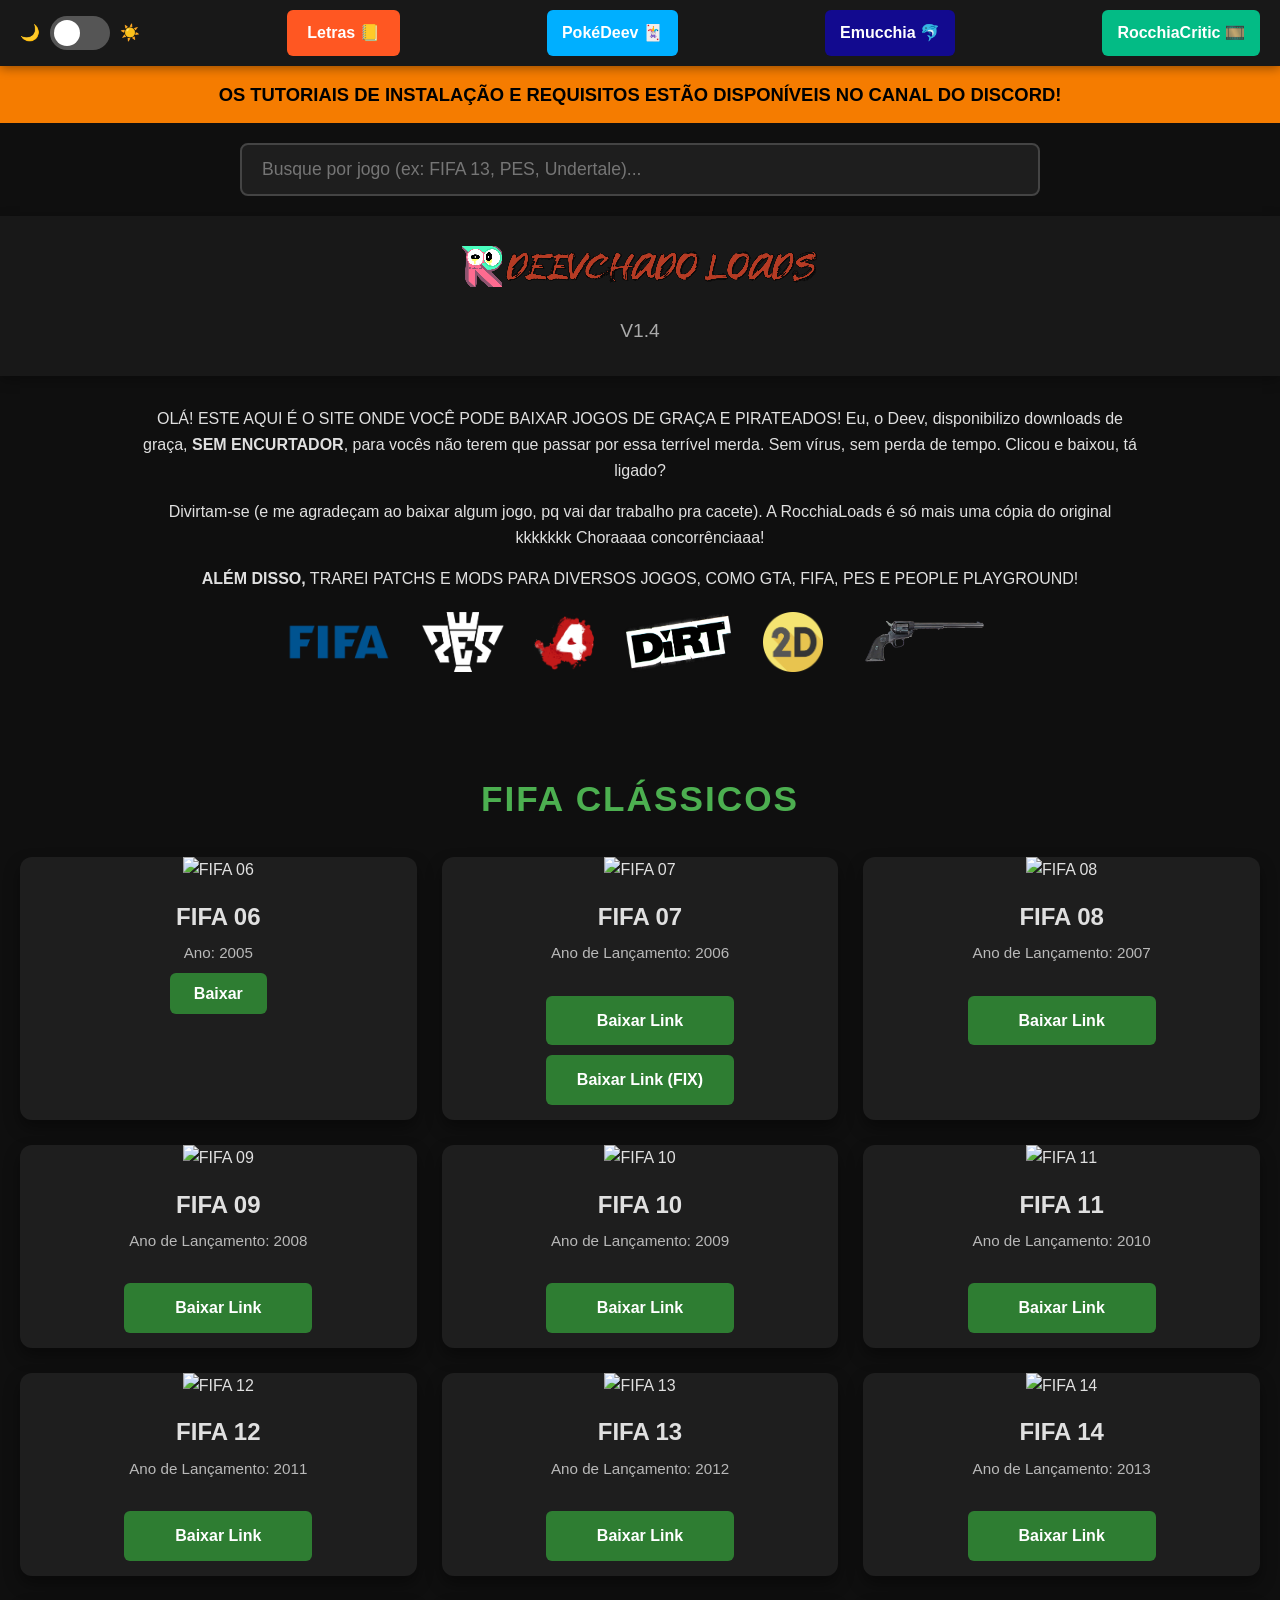
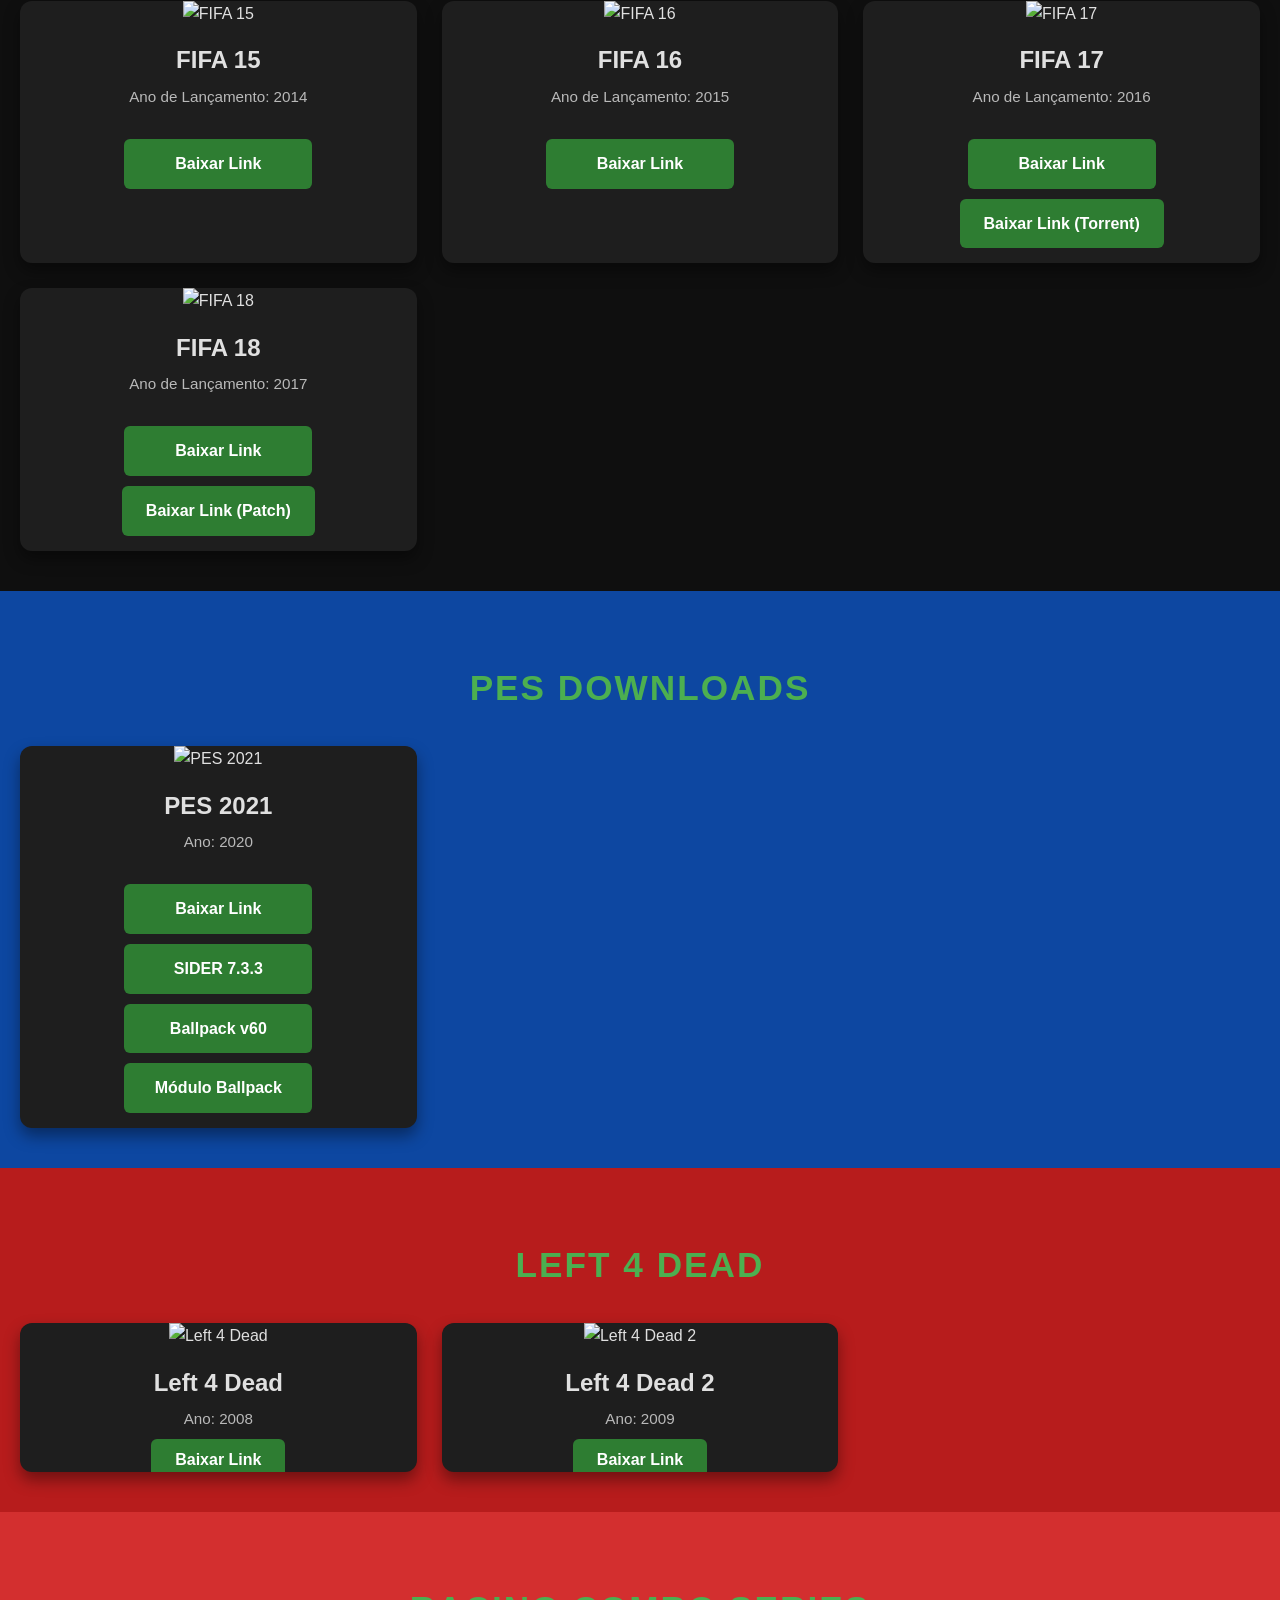
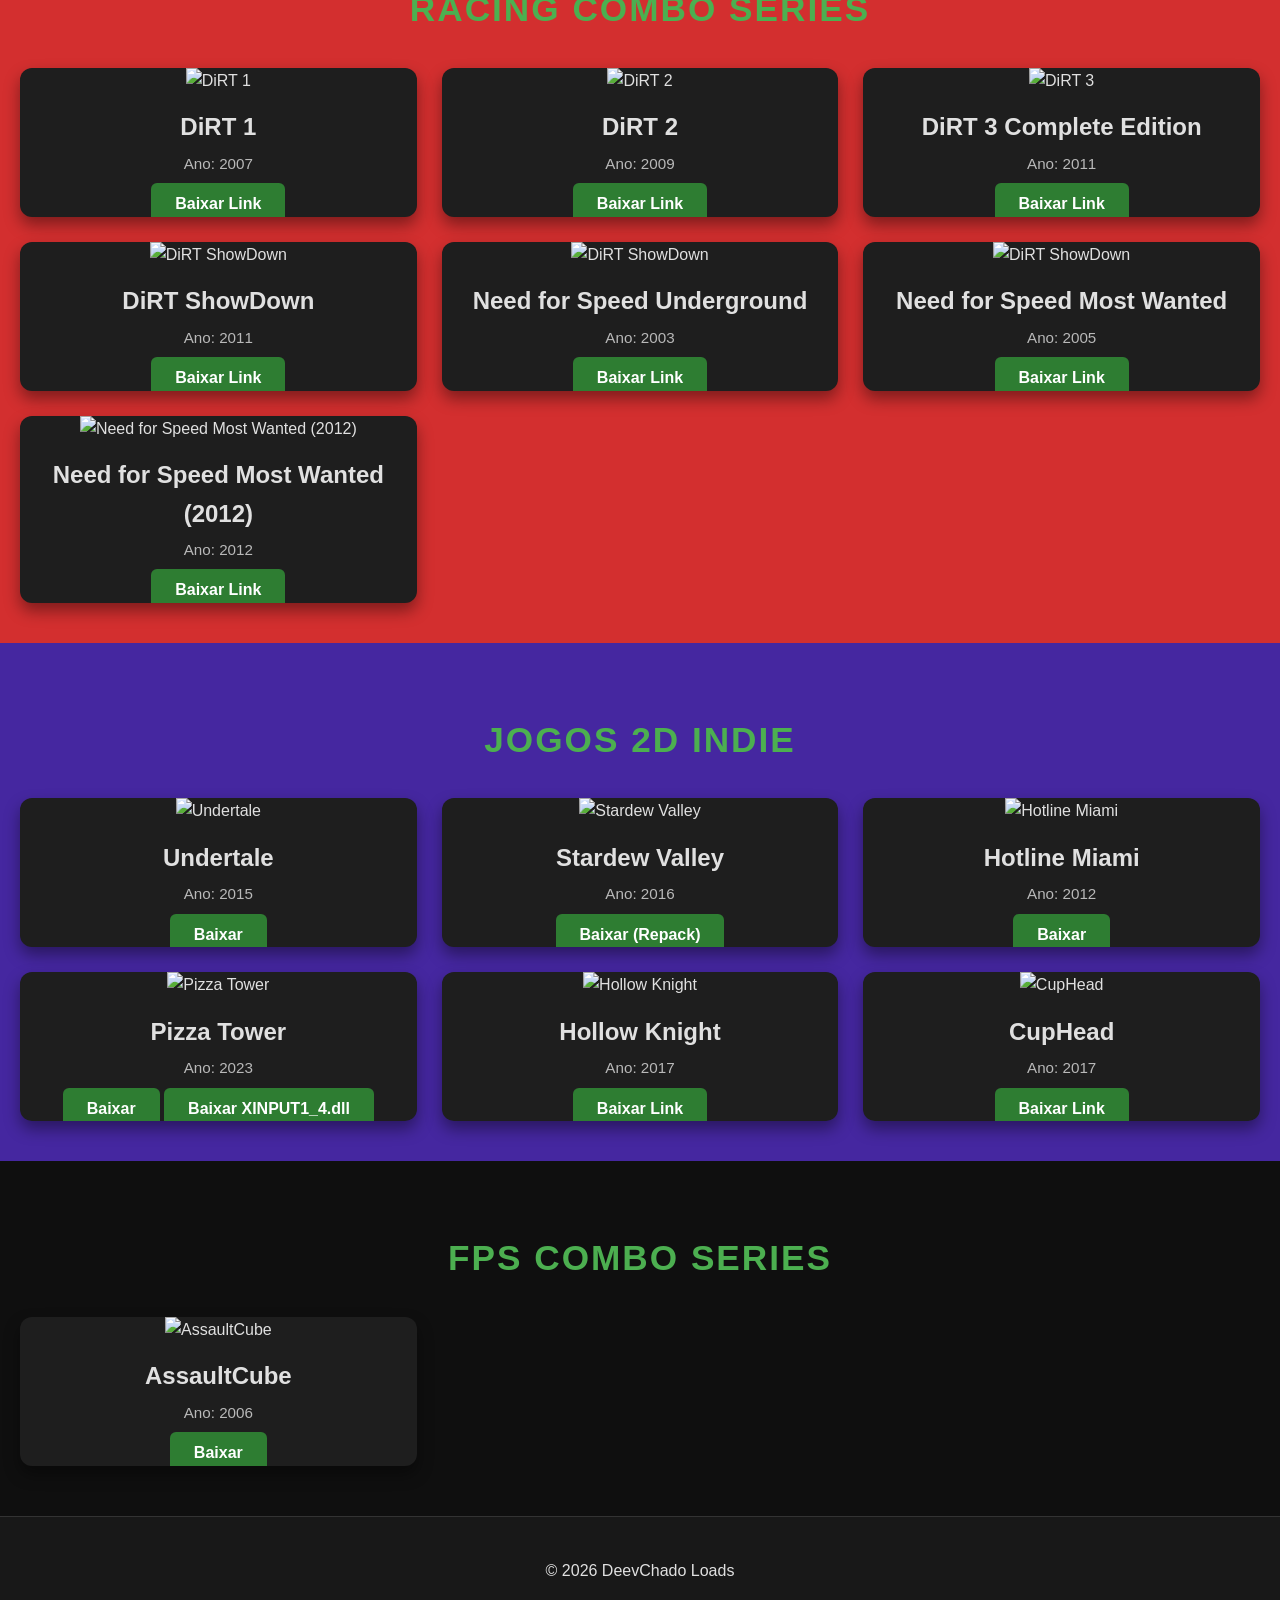
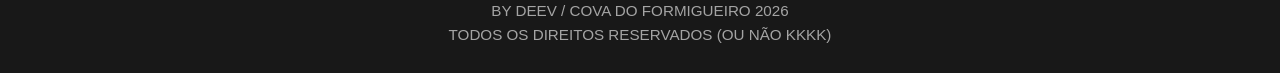
==== index.html @ e6b9e61c "index.html upload cuphead link" ====
<!DOCTYPE html>
<html lang="pt-BR">
<head>
    <meta charset="UTF-8">
    <meta name="viewport" content="width=device-width, initial-scale=1.0">
    <title>DeevChado Loads - Downloads Gratuitos de Jogos</title>
    <link rel="icon" href="favicon.ico">
    <link rel="stylesheet" href="styles.css">
</head>
<body>
    <div class="top-bar">
        <div class="theme-toggle">
            <span>🌙</span>
            <label class="switch">
                <input type="checkbox" id="theme-switch">
                <span class="slider round"></span>
            </label>
            <span>☀️</span>
        </div>
        <a href="letras\letras.html" class="letras-btn">Letras 📒</a>
        <a href="pokedeev.html" class="pd-btn">PokéDeev 🃏</a>
        <a href="emucchia.html" class="emucchia-btn">Emucchia 🐬</a>
        <a href="rocchiacritic.html" class="rc-btn">RocchiaCritic 🎞️</a>
    </div>

    <div class="alert-bar">
        OS TUTORIAIS DE INSTALAÇÃO E REQUISITOS ESTÃO DISPONÍVEIS NO CANAL DO DISCORD!
    </div>

    <!-- BARRA DE BUSCA NOVA -->
    <div class="search-container">
        <input type="search" id="searchInput" placeholder="Busque por jogo (ex: FIFA 13, PES, Undertale)...">
    </div>

    <div id="noResults">Nenhum jogo encontrado com esse nome 😕 Tente outro termo!</div>

    <header>
        <img src="assets/logos/logo.png" alt="Logo DeevChado Loads" class="logo">
        <h1></h1>
        <span class="version">V1.4</span>
    </header>

    <section class="intro">
        <p>OLÁ! ESTE AQUI É O SITE ONDE VOCÊ PODE BAIXAR JOGOS DE GRAÇA E PIRATEADOS! Eu, o Deev, disponibilizo downloads de graça, <strong>SEM ENCURTADOR</strong>, para vocês não terem que passar por essa terrível merda. Sem vírus, sem perda de tempo. Clicou e baixou, tá ligado?</p>
        <p>Divirtam-se (e me agradeçam ao baixar algum jogo, pq vai dar trabalho pra cacete). A RocchiaLoads é só mais uma cópia do original kkkkkkk Choraaaa concorrênciaaa!</p>
        <p><strong>ALÉM DISSO,</strong> TRAREI PATCHS E MODS PARA DIVERSOS JOGOS, COMO GTA, FIFA, PES E PEOPLE PLAYGROUND!</p>
        <div class="logos-intro">
            <img src="assets/logos/fifa-logo.png" alt="Logo FIFA" class="small-logo">
            <img src="assets/logos/pes-logo.png" alt="Logo PES" class="small-logo">
            <img src="assets/logos/l4d-logo.png" alt="Logo LEFT 4 DEAD" class="small-logo">
            <img src="assets/logos/dirt-logo.png" alt="Logo DIRT" class="small-logo">
            <img src="assets/logos/2d-logo.png" alt="Logo 2D INDIE" class="small-logo">
            <img src="assets/logos/tiro-logo.png" alt="Logo Tiro" class="small-logo">
        </div>
    </section>
    <!-- Seção FIFA (já existente, mantida) -->
        <section class="game-section">
            <h2 class="section-title">FIFA Clássicos</h2>
            <div class="game-list">
                <!-- Seus cards FIFA aqui – mantive os que você tinha -->
                <div class="game-card">
                    <img src="https://encrypted-tbn0.gstatic.com/images?q=tbn:ANd9GcSJKXdHamO05yB9w3lX-uS_uy3D7CRudaYttQ&s" alt="FIFA 06">
                    <h2>FIFA 06</h2>
                    <p>Ano: 2005</p>
                    <a href="https://www.mediafire.com/file/nvx0xqzpcjny3qp/F1fa_06_-_OSLO.rar/file" class="download-btn" target="_blank">Baixar</a>
                </div>

                <div class="game-card">
                    <img src="https://m.media-amazon.com/images/M/MV5BZGY4ZGYxYTktZTUwOS00NTAwLWI5ZDQtMzY2MTU4MmVjMzljXkEyXkFqcGc@._V1_.jpg" alt="FIFA 07">
                    <h2>FIFA 07</h2>
                    <p>Ano de Lançamento: 2006</p>
                    <div class="download-buttons">
                        <a href="https://www.mediafire.com/file/ru4y9hnduaj4kue/FIFA+2007.rar/file" class="download-btn" target="_blank">Baixar Link</a>
                        <a href="https://www.mediafire.com/file/cy0iyludqsf7jll/FIFA+07+FIX.txt/file" class="download-btn" target="_blank">Baixar Link (FIX)</a>
                    </div>
                </div>

                <div class="game-card">
                    <img src="https://bdjogos.com.br/capas/1308-fifa-08-xbox-360-capa-1.webp" alt="FIFA 08">
                    <h2>FIFA 08</h2>
                    <p>Ano de Lançamento: 2007</p>
                    <div class="download-buttons">
                        <a href="https://drive.google.com/file/d/186f8_hG2k-04a7VAJGfNY_n0UI6Xztet/view?usp=drive_link" class="download-btn" target="_blank">Baixar Link</a>
                    </div>
                </div>

                <div class="game-card">
                    <img src="https://storage.ensigame.com/games/c6b1be7cf0725c84de3c958896440968.jpg" alt="FIFA 09">
                    <h2>FIFA 09</h2>
                    <p>Ano de Lançamento: 2008</p>
                    <div class="download-buttons">
                        <a href="https://drive.google.com/file/d/1tL47gXTjaPXJRI3XXC3W3urHhkVhDz0f/view?usp=drive_link" class="download-btn" target="_blank">Baixar Link</a>
                    </div>
                </div>

                <div class="game-card">
                    <img src="https://encrypted-tbn0.gstatic.com/images?q=tbn:ANd9GcQdiPBursm9YotGqJlAAa2dr2Q6tbZTR3mSGA&s" alt="FIFA 10">
                    <h2>FIFA 10</h2>
                    <p>Ano de Lançamento: 2009</p>
                    <div class="download-buttons">
                        <a href="https://drive.google.com/file/d/1-uOEa9zSIdPMh4p6kZN6XIw8YIJqnhsT/view?usp=drive_link" class="download-btn" target="_blank">Baixar Link</a>
                    </div>
                </div>

                <div class="game-card">
                    <img src="https://assets-prd.ignimgs.com/2024/11/04/fifa11-1730759523502.jpg?crop=1%3A1%2Csmart&format=jpg&auto=webp&quality=80" alt="FIFA 11">
                    <h2>FIFA 11</h2>
                    <p>Ano de Lançamento: 2010</p>
                    <div class="download-buttons">
                        <a href="https://drive.google.com/file/d/1kjMSA2VStjDZmfLoVl5FvDEI5D455Vfc/view?usp=drive_link" class="download-btn" target="_blank">Baixar Link</a>
                    </div>
                </div>

                <div class="game-card">
                    <img src="https://storage.ensigame.com/games/cc7532d20cd8720c8264c30747179286.jpg" alt="FIFA 12">
                    <h2>FIFA 12</h2>
                    <p>Ano de Lançamento: 2011</p>
                    <div class="download-buttons">
                        <a href="https://drive.usercontent.google.com/download?id=1R177BsAQa-GfzkFdILsRR08Qc_psnJEx&export=download&authuser=0" class="download-btn" target="_blank">Baixar Link</a>
                    </div>
                </div>

                <div class="game-card">
                    <img src="https://storage.ensigame.com/games/3c3d1ff5b6971d2418984d2d26ca3afb.jpg" alt="FIFA 13">
                    <h2>FIFA 13</h2>
                    <p>Ano de Lançamento: 2012</p>
                    <div class="download-buttons">
                        <a href="https://pixeldrain.com/u/Q3Emtts1" class="download-btn" target="_blank">Baixar Link</a>
                    </div>
                </div>

                <div class="game-card">
                    <img src="https://pbs.twimg.com/media/FmT9pM1XwAABCe0.jpg" alt="FIFA 14">
                    <h2>FIFA 14</h2>
                    <p>Ano de Lançamento: 2013</p>
                    <div class="download-buttons">
                        <a href="https://drive.google.com/file/d/1oTNzy2A-P34IXs1wygdFkRyuf5Z2_YfW/view?usp=drive_link" class="download-btn" target="_blank">Baixar Link</a>
                    </div>
                </div>

                <div class="game-card">
                    <img src="https://s2-techtudo.glbimg.com/qO31JAioJkkn7WOreO2nEv3Fofc=/0x0:695x506/600x0/smart/filters:gifv():strip_icc()/i.s3.glbimg.com/v1/AUTH_08fbf48bc0524877943fe86e43087e7a/internal_photos/bs/2021/5/j/IJgXkARBCyYyEcCIWi2A/2014-08-21-screen-shot-2014-08-21-at-11.23.58-am.png" alt="FIFA 15">
                    <h2>FIFA 15</h2>
                    <p>Ano de Lançamento: 2014</p>
                    <div class="download-buttons">
                        <a href="https://drive.google.com/file/d/1Yuf5zSVvwy6u-kP6mdHagSk2pG7-DFL6/view?usp=drive_link" class="download-btn" target="_blank">Baixar Link</a>
                    </div>
                </div>

                <div class="game-card">
                    <img src="https://static.independent.co.uk/s3fs-public/thumbnails/image/2015/07/10/16/Fifa16.jpg" alt="FIFA 16">
                    <h2>FIFA 16</h2>
                    <p>Ano de Lançamento: 2015</p>
                    <div class="download-buttons">
                        <a href="https://gofile.io/d/7CQ62z" class="download-btn" target="_blank">Baixar Link</a>
                    </div>
                </div>

                <div class="game-card">
                    <img src="https://www.gamereactor.pt/media/98/_1819883.jpg" alt="FIFA 17">
                    <h2>FIFA 17</h2>
                    <p>Ano de Lançamento: 2016</p>
                    <div class="download-buttons">
                        <a href="https://drive.google.com/file/d/1wj6FqA6LYXm7jh1lc5pIIkJABmRQtHhX/view?usp=drive_link" class="download-btn" target="_blank">Baixar Link</a>
                        <a href="https://drive.google.com/file/d/1XPfNpAMwjz_pHcZI8zoYg1XGkmDjMM5Z/view?usp=drive_link" class="download-btn" target="_blank">Baixar Link (Torrent)</a>
                    </div>
                </div>

                <div class="game-card">
                    <img src="https://media.gq-magazine.co.uk/photos/5d139d213bedf26d89db6e36/16:9/w_2560%2Cc_limit/Fifa-18-04-GQ-13Sep17_b.jpg" alt="FIFA 18">
                    <h2>FIFA 18</h2>
                    <p>Ano de Lançamento: 2017</p>
                    <div class="download-buttons">
                        <a href="https://crotorrents.com/2-fifa-18-torrent-pc-download/" class="download-btn" target="_blank">Baixar Link</a>
                        <a href="https://www.mediafire.com/file/7wza3l4pb421uv5/Squadsbenqbiggisv2.1.rar" class="download-btn" target="_blank">Baixar Link (Patch)</a>
                    </div>
                </div>

                <!-- ... adicione os outros FIFA que você tinha ... -->
                <!-- Para encurtar, só mostrei um; cole os restantes -->
            </div>
        </section>

        <!-- Nova Seção PES -->
        <section class="game-section pes-section">
            <h2 class="section-title">PES Downloads</h2>
            <div class="game-list">
                <div class="game-card">
                    <img src="https://i0.wp.com/nosnerds.com.br/wp-content/uploads/2020/07/pes2021-capa.jpg?fit=870%2C450&ssl=1" alt="PES 2021">
                    <h2>PES 2021</h2>
                    <p>Ano: 2020</p>
                    <div class="download-buttons">
                      <a href="https://drive.google.com/file/d/1lA0lh5w7ZiZ04ke2jAiRLSYjJ68lujgh/view" class="download-btn" target="_blank">Baixar Link</a>
                        <a href="https://modsfire.com/download/11G04r6R966Dl1r/cb0e8" class="download-btn" target="_blank">SIDER 7.3.3</a>
                        <a href="https://www.mediafire.com/file/my1z40yrjmcyjbe/BallServer+Pack+60+AIO+Christmas+Edition.7z/file" class="download-btn" target="_blank">Ballpack v60</a>
                        <a href="https://drive.google.com/file/d/1FRuS454TRod0uXbbxat8srKdXf8I0cak/view" class="download-btn" target="_blank">Módulo Ballpack</a>
                    </div>
                </div>
            </div>
        </section>

        <!-- Nova Seção Left 4 Dead -->
        <section class="game-section left4dead-section">
            <h2 class="section-title">Left 4 Dead</h2>
            <div class="game-list">
                <div class="game-card">
                    <img src="https://upload.wikimedia.org/wikipedia/pt/f/f6/937406_125868_front.jpg" alt="Left 4 Dead">
                    <h2>Left 4 Dead</h2>
                    <p>Ano: 2008</p>
                    <a href="https://ankergames.net/game/left-4-dead" class="download-btn" target="_blank">Baixar Link</a>
                </div>
                <div class="game-card">
                    <img src="https://upload.wikimedia.org/wikipedia/pt/b/ba/Left4Dead2.jpg" alt="Left 4 Dead 2">
                    <h2>Left 4 Dead 2</h2>
                    <p>Ano: 2009</p>
                    <a href="https://gofile.io/d/RPbTag" class="download-btn" target="_blank">Baixar Link</a>
                </div>
            </div>
        </section>

        <!-- Nova Seção DiRT -->
        <section class="game-section dirt-section">
            <h2 class="section-title">Racing Combo Series</h2>
            <div class="game-list">
                <div class="game-card">
                    <img src="https://cdn.gracza.pl/i/h/23/1236836562.jpg" alt="DiRT 1">
                    <h2>DiRT 1</h2>
                    <p>Ano: 2007</p>
                    <a href="https://pixeldrain.com/u/ATbPz5QG" class="download-btn" target="_blank">Baixar Link</a>
                </div>
                <div class="game-card">
                    <img src="https://assets-prd.ignimgs.com/2022/01/07/dirt-2-button-cropv2-1641539033887.jpg?crop=1%3A1%2Csmart&format=jpg&auto=webp&quality=80" alt="DiRT 2">
                    <h2>DiRT 2</h2>
                    <p>Ano: 2009</p>
                    <a href="https://pixeldrain.com/u/Vg1CRD8w" class="download-btn" target="_blank">Baixar Link</a>
                </div>
                <div class="game-card">
                    <img src="https://m.media-amazon.com/images/I/81Dp3uok2ZL._AC_UF1000,1000_QL80_.jpg" alt="DiRT 3">
                    <h2>DiRT 3 Complete Edition</h2>
                    <p>Ano: 2011</p>
                    <a href="https://pixeldrain.com/u/CejAxAAf" class="download-btn" target="_blank">Baixar Link</a>
                </div>
                <div class="game-card">
                    <img src="https://store-images.s-microsoft.com/image/apps.344.64834655275677398.2e863ca4-bd3c-47ed-aba7-16f6e6ea6877.b38ea328-3ac0-46bf-8621-ee21870a738d?q=90&w=480&h=270" alt="DiRT ShowDown">
                    <h2>DiRT ShowDown</h2>
                    <p>Ano: 2011</p>
                    <a href="https://1fichier.com/?ruy7q64ywr4fmsqypqj0" class="download-btn" target="_blank">Baixar Link</a>
                </div>

                <div class="game-card">
                    <img src="https://i.redd.it/old-nfs-had-amazing-covers-v0-808dugyjaxdc1.jpg?width=2688&format=pjpg&auto=webp&s=497f48e7a76b8c8d152fe8f0a814019c15bcf47e" alt="DiRT ShowDown">
                    <h2>Need for Speed Underground</h2>
                    <p>Ano: 2003</p>
                    <a href="https://www.mediafire.com/file/6hqrwow7nmvlj5y/Need_for_Speed_Underground_Win_Installed_EN.zip/file" class="download-btn" target="_blank">Baixar Link</a>
                </div>

                <div class="game-card">
                    <img src="https://http2.mlstatic.com/D_NQ_NP_984454-MLB93076140108_092025-O.webp" alt="DiRT ShowDown">
                    <h2>Need for Speed Most Wanted</h2>
                    <p>Ano: 2005</p>
                    <a href="https://www.mediafire.com/file/cu0l04c3wwbeir3/Need_For_Speed_Most_Wanted_Win_Setup_EN.zip/files" class="download-btn" target="_blank">Baixar Link</a>
                </div>

                <div class="game-card">
                    <img src="https://gametrex.com/wp-content/uploads/2018/12/Need-for-Speed-Most-Wanted-2012-Free-Download.jpg" alt="Need for Speed Most Wanted (2012)">
                    <h2>Need for Speed Most Wanted (2012)</h2>
                    <p>Ano: 2012</p>
                    <a href="https://buzzheavier.com/ofw9io1em10w" class="download-btn" target="_blank">Baixar Link</a>
                </div>

            </div>
        </section>
        <section class="game-section indie-section">
            <h2 class="section-title">Jogos 2D Indie</h2>
            <div class="game-list">
                <div class="game-card">
                    <img src="https://assets.nintendo.com/image/upload/c_fill,w_1200/q_auto:best/f_auto/dpr_2.0/store/software/switch/70010000009921/44bea8c565db26c0c470a6325a47c9ea031633945cb91e4b5e1b1a39b01a2cdb" alt="Undertale">
                    <h2>Undertale</h2>
                    <p>Ano: 2015</p>
                    <a href="https://drive.google.com/file/d/1fG_wX1rX7HbCCcq1j82u6X_gsCpSg-KZ/view?usp=drive_link" class="download-btn" target="_blank">Baixar</a>
                </div>
                <div class="game-card">
                    <img src="https://images4.alphacoders.com/782/782781.png" alt="Stardew Valley">
                    <h2>Stardew Valley</h2>
                    <p>Ano: 2016</p>
                    <a href="https://drive.google.com/file/d/1dnMezVK2hwPCrBcOOICBt4JyfdHR6khu/view?usp=drive_link" class="download-btn" target="_blank">Baixar (Repack)</a>
                </div>
                <div class="game-card">
                    <img src="https://image.api.playstation.com/vulcan/ap/rnd/202309/1318/31633b753add90ce0d9c17ba4ebad3969104e44e83e303d6.png?w=440" alt="Hotline Miami">
                    <h2>Hotline Miami</h2>
                    <p>Ano: 2012</p>
                    <a href="https://ankergames.net/game/hotline-miami" class="download-btn" target="_blank">Baixar</a>
                </div>
                <div class="game-card">
                    <img src="https://shared.akamai.steamstatic.com/store_item_assets/steam/apps/2231450/capsule_616x353.jpg?t=1732516978" alt="Pizza Tower">
                    <h2>Pizza Tower</h2>
                    <p>Ano: 2023</p>
                    <a href="https://mega.nz/file/UJpkzAqY#jmmFshVuF9Gmtrt17stDUl7HURuZTSF5vd2aBFoJjOg" class="download-btn" target="_blank">Baixar</a>
                    <a href="https://pt.dll-files.com/download/2f11c2213a4d60a347b53a50277cd131/xinput1_4.dll.html?c=eTYyVFZFVFo5bFBvWVV5UTNsNW9xQT09" class="download-btn" target="_blank">Baixar XINPUT1_4.dll</a>
                </div>
                <div class="game-card">
                    <img src="https://image.api.playstation.com/gs2-sec/appkgo/prod/CUSA13285_00/4/i_876f3770382038e9d18271fce2008c6adfaf17c471f3eb01ee0d98e75b8d7885/i/icon0.png" alt="Hollow Knight">
                    <h2>Hollow Knight</h2>
                    <p>Ano: 2017</p>
                    <a href="https://ankergames.net/game/hollow-knight" class="download-btn" target="_blank">Baixar Link</a>
                </div>

                <div class="game-card">
                    <img src="https://store-images.s-microsoft.com/image/apps.58691.13670972585585116.3e5032b0-0174-4e7d-b3ed-55f9306df6f1.43a8fed1-666e-4825-bc59-b3ae825fe622?q=90&w=320&h=180" alt="CupHead">
                    <h2>CupHead</h2>
                    <p>Ano: 2017</p>
                    <a href="https://ankergames.net/game/cuphead" class="download-btn" target="_blank">Baixar Link</a>
                </div>
            </div>
        </section>
        <section class="game-section fps-section">
            <h2 class="section-title">FPS Combo Series</h2>
            <div class="game-list">
                <div class="game-card">
                    <img src="https://static.vivaolinux.com.br/imagens/dicas/comunidade/assaultcube.jpg" alt="AssaultCube">
                    <h2>AssaultCube</h2>
                    <p>Ano: 2006</p>
                    <a href="https://drive.google.com/file/d/1wi5TEez04_cI8CdeTsOHJn9hz0Ge0ceQ/view?usp=sharing" class="download-btn" target="_blank">Baixar</a>
                </div>
          </section>

    <footer>
        <p>© 2026 DeevChado Loads</p>
        <div class="credits">
            BY DEEV / COVA DO FORMIGUEIRO 2026<br>
            TODOS OS DIREITOS RESERVADOS (OU NÃO KKKK)
        </div>
    </footer>
    <script src="script.js"></script>
</body>
</html>
---- styles.css ----
:root {
    --bg-color: #0f0f0f;
    --text-color: #e0e0e0;
    --card-bg: #1e1e1e;
    --header-bg: #181818;
    --btn-bg: #2e7d32;          /* Verde gamer */
    --btn-hover: #1b5e20;
    --alert-bg: #f57c00;
    --section-fifa: #1a3c34;    /* Tom verde FIFA */
    --section-pes: #0d47a1;     /* Azul PES */
    --section-l4d: #b71c1c;     /* Vermelho zombie L4D */
    --section-dirt: #d32f2f;    /* Vermelho rally */
    --section-indie: #4527a0;   /* Roxo indie criativo */
}

body.light-mode {
    --bg-color: #f5f5f5;
    --text-color: #212121;
    --card-bg: #ffffff;
    --header-bg: #eeeeee;
    --btn-bg: #388e3c;
    --btn-hover: #2e7d32;
    --alert-bg: #ef6c00;
    --section-fifa: #e8f5e9;
    --section-pes: #e3f2fd;
    --section-l4d: #ffebee;
    --section-dirt: #ffebee;
    --section-indie: #f3e5f5;
}

body {
    font-family: 'Segoe UI', Tahoma, Geneva, Verdana, sans-serif;
    background-color: var(--bg-color);
    color: var(--text-color);
    margin: 0;
    padding: 0;
    transition: all 0.4s ease;
    line-height: 1.6;
}

.top-bar {
    display: flex;
    justify-content: space-between;
    align-items: center;
    background-color: var(--header-bg);
    padding: 10px 20px;
    position: sticky;
    top: 0;
    z-index: 100;
    box-shadow: 0 2px 10px rgba(0,0,0,0.4);
}

.theme-toggle {
    display: flex;
    align-items: center;
    gap: 10px;
}

.letras-btn {
    background-color: #ff5722;
    color: white;
    padding: 10px 20px;
    border-radius: 6px;
    text-decoration: none;
    font-weight: bold;
    transition: background 0.3s;
}

.pd-btn {
    background-color: #00afff;
    color: white;
    padding: 10px 15px;
    border-radius: 6px;
    text-decoration: none;
    font-weight: bold;
    transition: background 0.3s;
}

.emucchia-btn {
    background-color: #120a8f;
    color: white;
    padding: 10px 15px;
    border-radius: 6px;
    text-decoration: none;
    font-weight: bold;
    transition: background 0.3s;
}

.rc-btn {
    background-color: #03bb85;
    color: white;
    padding: 10px 15px;
    border-radius: 6px;
    text-decoration: none;
    font-weight: bold;
    transition: background 0.3s;
}

.letras-btn:hover {
    background-color: #e64a19;
}

.alert-bar {
    background-color: var(--alert-bg);
    color: #000;
    text-align: center;
    padding: 14px;
    font-weight: bold;
    font-size: 1.15em;
}

header {
    background-color: var(--header-bg);
    padding: 30px 20px;
    text-align: center;
    box-shadow: 0 4px 12px rgba(0,0,0,0.3);
}

.logo {
    max-height: 100px;
    margin-bottom: 15px;
}

header h1 {
    margin: 0;
    font-size: 3em;
    color: #4caf50;
}

.version {
    font-size: 1.2em;
    color: #aaa;
    display: block;
    margin-top: 5px;
}

.intro {
    max-width: 1000px;
    margin: 30px auto;
    padding: 0 20px;
    text-align: center;
}

.logos-intro {
    display: flex;
    justify-content: center;
    gap: 30px;
    margin-top: 20px;
}

.small-logo {
    height: 60px;
}

.game-section {
    padding: 40px 20px;
    max-width: 1400px;
    margin: 0 auto;
}

.section-title {
    text-align: center;
    font-size: 2.2em;
    margin-bottom: 30px;
    color: #4caf50;
    text-transform: uppercase;
    letter-spacing: 2px;
}

.game-list {
    display: grid;
    grid-template-columns: repeat(auto-fill, minmax(320px, 1fr));
    gap: 25px;
}

.game-card {
    background-color: var(--card-bg);
    border-radius: 12px;
    overflow: hidden;
    box-shadow: 0 8px 16px rgba(0,0,0,0.4);
    transition: transform 0.3s ease, box-shadow 0.3s ease;
    text-align: center;
}

.game-card:hover {
    transform: translateY(-10px);
    box-shadow: 0 16px 32px rgba(0,0,0,0.6);
}

.game-card img {
    width: 100%;
    height: 200px;
    object-fit: cover;
}

.game-card h2 {
    margin: 15px 10px 5px;
    font-size: 1.5em;
}

.game-card p {
    margin: 0 0 15px;
    opacity: 0.8;
    font-size: 0.95em;
}

.download-buttons {
    padding: 15px;
    display: flex;
    flex-wrap: wrap;
    justify-content: center;
    gap: 10px;
}

.download-btn {
    background-color: var(--btn-bg);
    color: white;
    padding: 12px 24px;
    border-radius: 6px;
    text-decoration: none;
    font-weight: bold;
    transition: background 0.3s, transform 0.2s;
    min-width: 140px;
}

.download-btn:hover {
    background-color: var(--btn-hover);
    transform: scale(1.05);
}

/* Cores por seção (opcional - fundo sutil) */
.fifa-section { background: var(--section-fifa); }
.pes-section { background: var(--section-pes); }
.left4dead-section { background: var(--section-l4d); }
.dirt-section { background: var(--section-dirt); }
.indie-section { background: var(--section-indie); }
.fps-section { background: var(--section-fps); }




footer {
    background-color: var(--header-bg);
    padding: 25px;
    text-align: center;
    margin-top: 10px;
    border-top: 1px solid #333;
}

.credits {
    font-size: 0.95em;
    opacity: 0.7;
    margin-top: 10px;
}

/* Switch de tema (melhorado) */
.switch {
    position: relative;
    display: inline-block;
    width: 60px;
    height: 34px;
}

.switch input {
    opacity: 0;
    width: 0;
    height: 0;
}

.slider {
    position: absolute;
    cursor: pointer;
    top: 0;
    left: 0;
    right: 0;
    bottom: 0;
    background-color: #555;
    transition: .4s;
    border-radius: 34px;
}

.slider:before {
    position: absolute;
    content: "";
    height: 26px;
    width: 26px;
    left: 4px;
    bottom: 4px;
    background-color: white;
    transition: .4s;
    border-radius: 50%;
}

input:checked + .slider {
    background-color: #2196F3;
}

input:checked + .slider:before {
    transform: translateX(26px);
}

.search-container {
            max-width: 800px;
            margin: 20px auto;
            padding: 0 20px;
        }
        #searchInput {
            width: 100%;
            padding: 14px 20px;
            font-size: 1.1em;
            border: 2px solid #444;
            border-radius: 8px;
            background: var(--card-bg);
            color: var(--text-color);
            outline: none;
            transition: border 0.3s;
        }
        #searchInput:focus {
            border-color: #4caf50;
            box-shadow: 0 0 8px rgba(76, 175, 80, 0.4);
        }
        #noResults {
            display: none;
            text-align: center;
            padding: 30px;
            font-size: 1.3em;
            color: #ff9800;
            background: rgba(255, 152, 0, 0.1);
            border-radius: 8px;
            margin: 20px auto;
            max-width: 600px;
        }
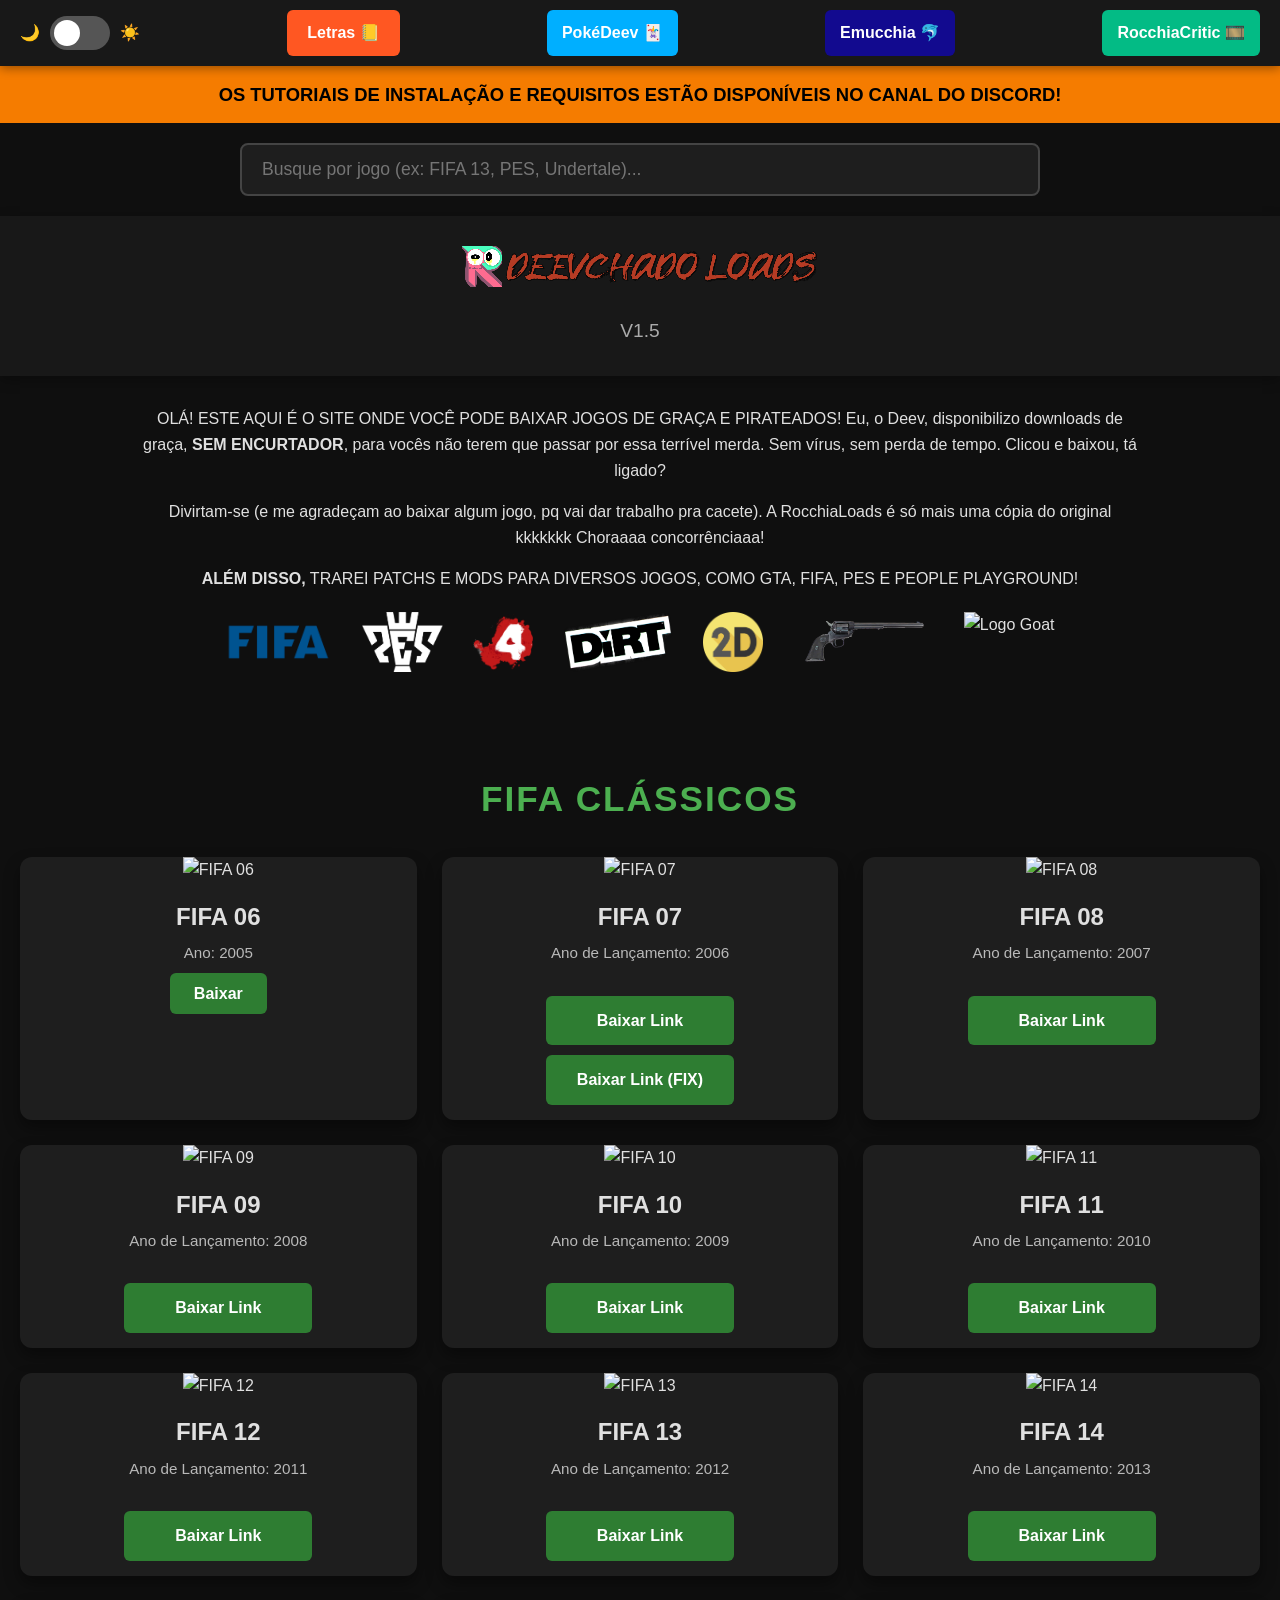
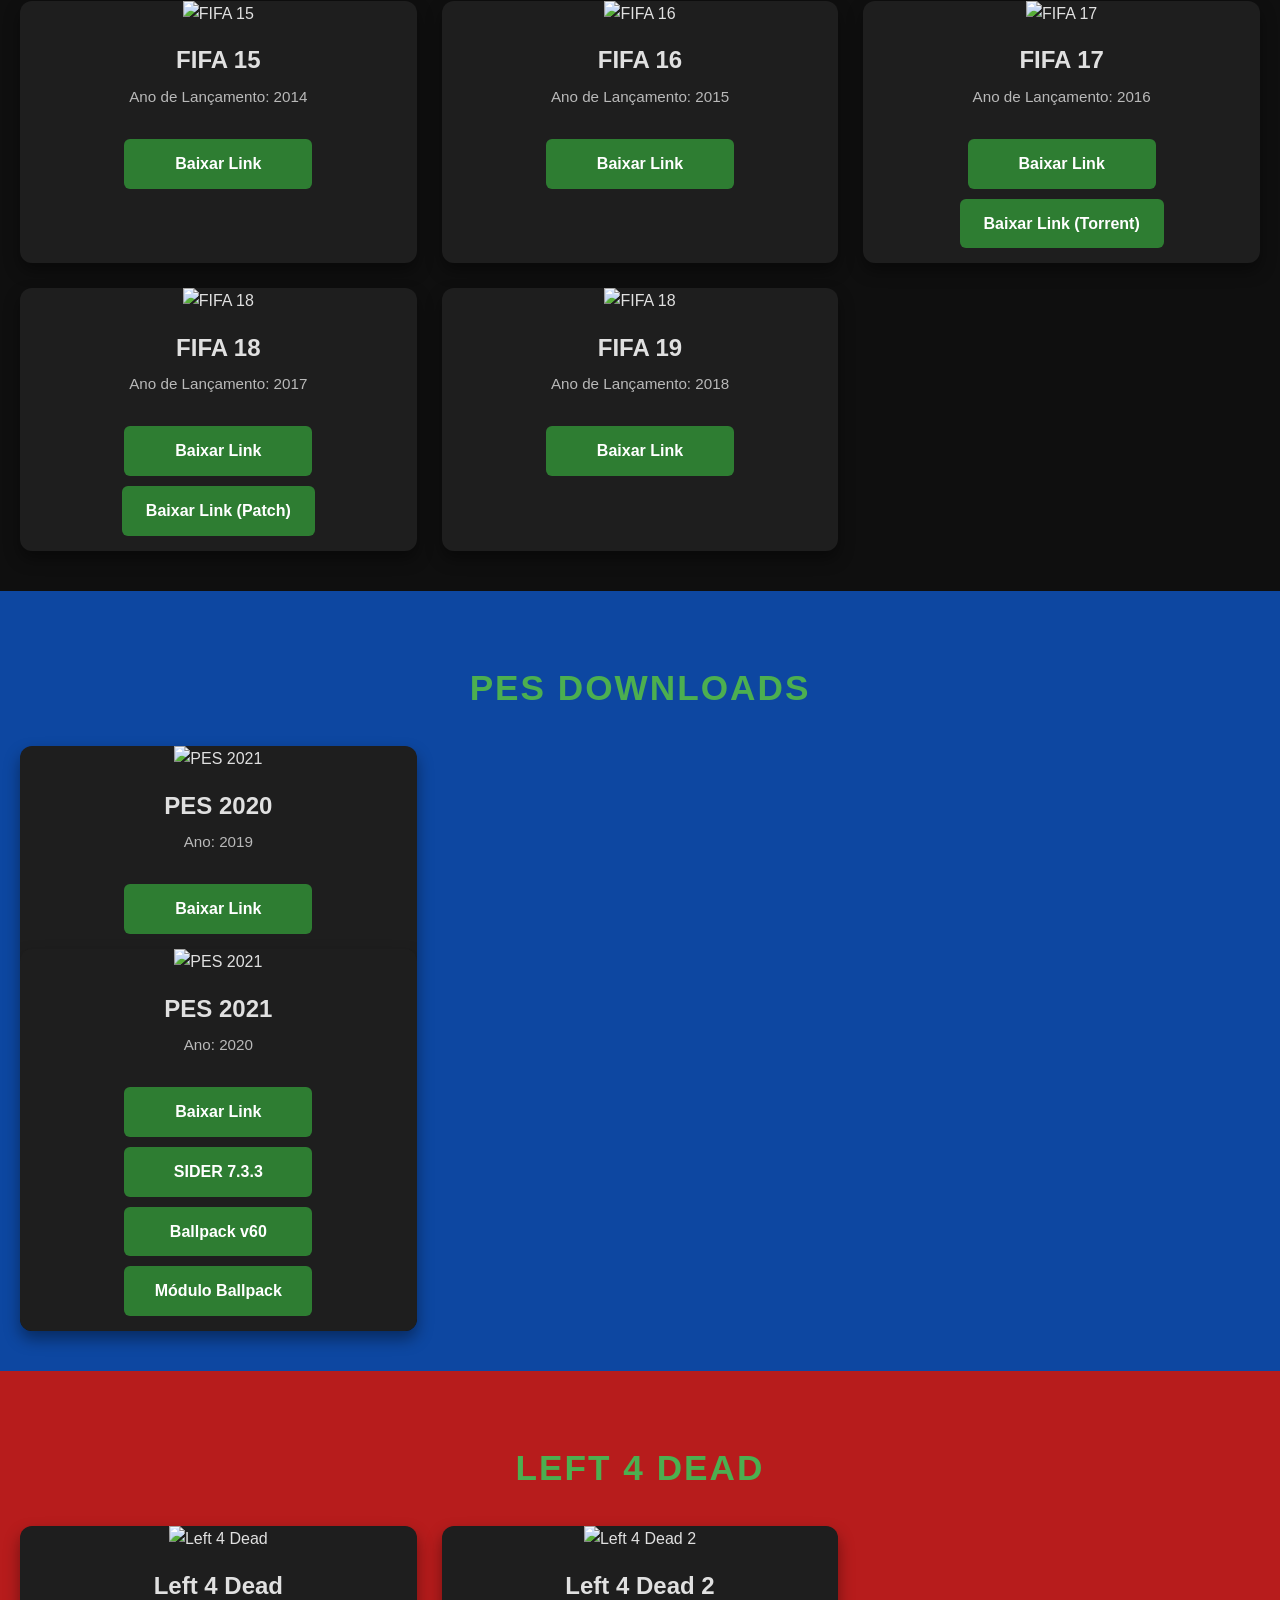
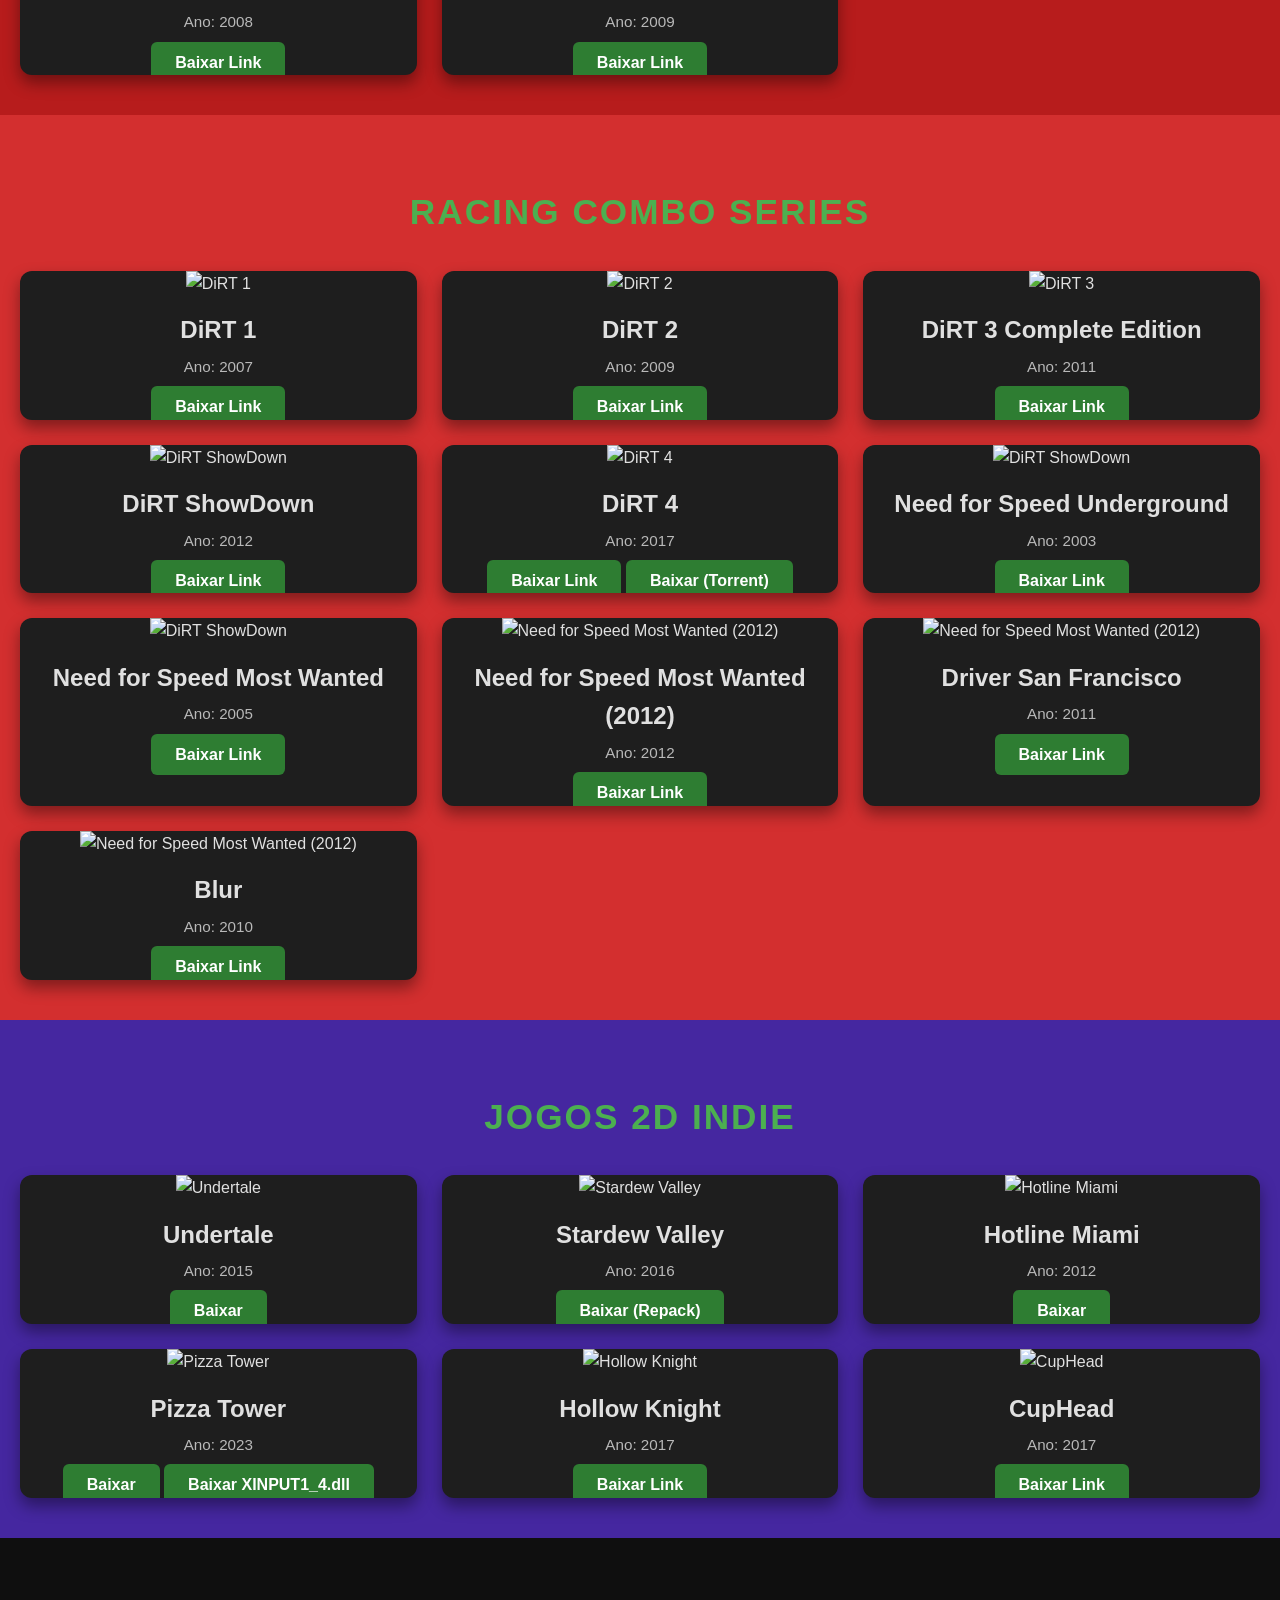
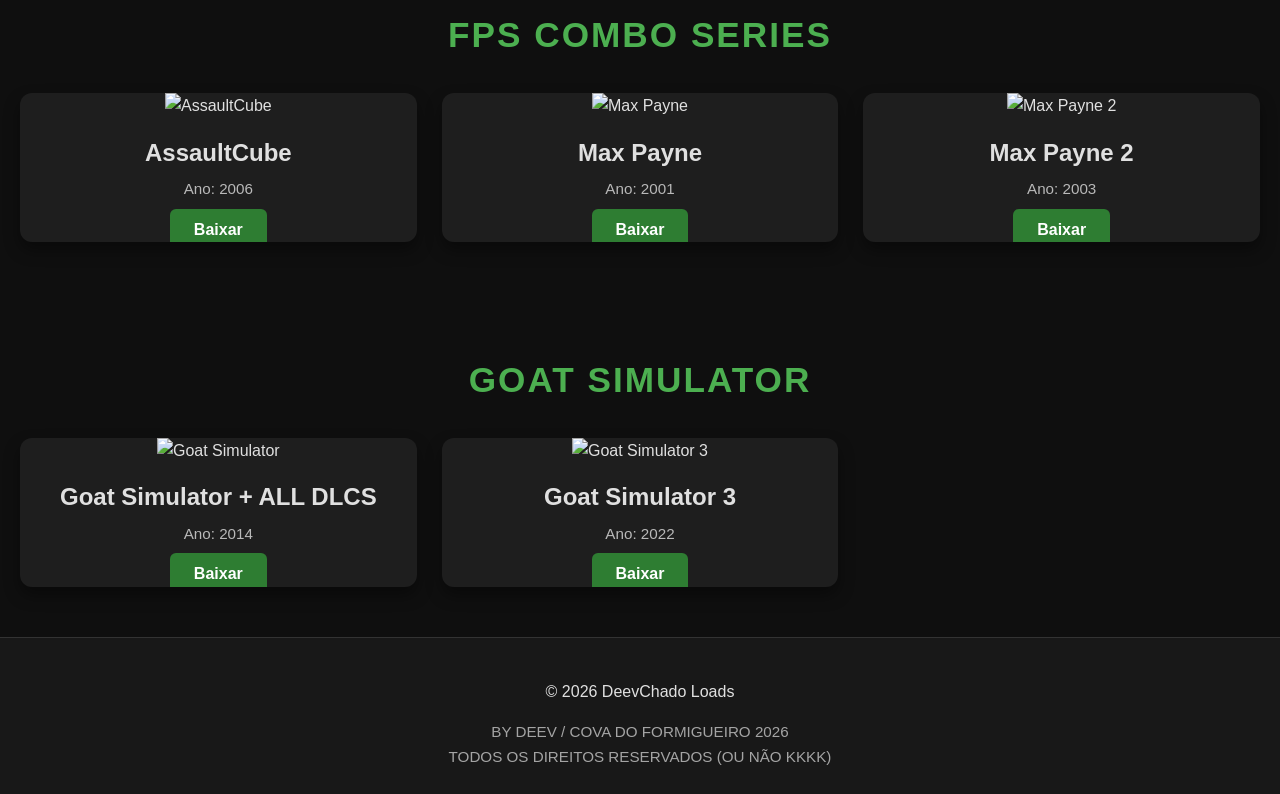
==== commit 94d13080: "index.html 1.5" ====
--- a/index.html
+++ b/index.html
@@ -37,7 +37,7 @@
     <header>
         <img src="assets/logos/logo.png" alt="Logo DeevChado Loads" class="logo">
         <h1></h1>
-        <span class="version">V1.4</span>
+        <span class="version">V1.5</span>
     </header>
 
     <section class="intro">
@@ -51,6 +51,7 @@
             <img src="assets/logos/dirt-logo.png" alt="Logo DIRT" class="small-logo">
             <img src="assets/logos/2d-logo.png" alt="Logo 2D INDIE" class="small-logo">
             <img src="assets/logos/tiro-logo.png" alt="Logo Tiro" class="small-logo">
+            <img src="assets/logos/goat-logo.png" alt="Logo Goat" class="small-logo">
         </div>
     </section>
     <!-- Seção FIFA (já existente, mantida) -->
@@ -175,6 +176,13 @@
                         <a href="https://www.mediafire.com/file/7wza3l4pb421uv5/Squadsbenqbiggisv2.1.rar" class="download-btn" target="_blank">Baixar Link (Patch)</a>
                     </div>
                 </div>
+                <div class="game-card">
+                    <img src="https://s2.glbimg.com/enqGtyunhhPIukA47P5zRpFCfrk=/0x0:1200x675/924x0/smart/filters:strip_icc()/i.s3.glbimg.com/v1/AUTH_bc8228b6673f488aa253bbcb03c80ec5/internal_photos/bs/2019/f/k/YTaEnAQlOQy8eQ9pANrA/capa-fifa-19.jpg" alt="FIFA 18">
+                    <h2>FIFA 19</h2>
+                    <p>Ano de Lançamento: 2018</p>
+                    <div class="download-buttons">
+                        <a href="https://www.apunkagames.net/2019/03/fifa-19-game.html" class="download-btn" target="_blank">Baixar Link</a>
+                    </div>
 
                 <!-- ... adicione os outros FIFA que você tinha ... -->
                 <!-- Para encurtar, só mostrei um; cole os restantes -->
@@ -185,6 +193,13 @@
         <section class="game-section pes-section">
             <h2 class="section-title">PES Downloads</h2>
             <div class="game-list">
+              <div class="game-card">
+                  <img src="https://www.konami.com/products_master/eu_publish/pes2020/eu/en/images/pes2020-hp-messi-ronaldinho-02.jpg" alt="PES 2021">
+                  <h2>PES 2020</h2>
+                  <p>Ano: 2019</p>
+                  <div class="download-buttons">
+                    <a href="https://gamingbeasts.com/pro-evolution-soccer-20-pc-game-download/" class="download-btn" target="_blank">Baixar Link</a>
+                  </div>
                 <div class="game-card">
                     <img src="https://i0.wp.com/nosnerds.com.br/wp-content/uploads/2020/07/pes2021-capa.jpg?fit=870%2C450&ssl=1" alt="PES 2021">
                     <h2>PES 2021</h2>
@@ -243,9 +258,17 @@
                 <div class="game-card">
                     <img src="https://store-images.s-microsoft.com/image/apps.344.64834655275677398.2e863ca4-bd3c-47ed-aba7-16f6e6ea6877.b38ea328-3ac0-46bf-8621-ee21870a738d?q=90&w=480&h=270" alt="DiRT ShowDown">
                     <h2>DiRT ShowDown</h2>
-                    <p>Ano: 2011</p>
+                    <p>Ano: 2012</p>
                     <a href="https://1fichier.com/?ruy7q64ywr4fmsqypqj0" class="download-btn" target="_blank">Baixar Link</a>
                 </div>
+                <div class="game-card">
+                    <img src="https://cdn.dlcompare.com/game_tetiere/upload/gameimage/file/27814.jpeg.webp" alt="DiRT 4">
+                    <h2>DiRT 4</h2>
+                    <p>Ano: 2017</p>
+                    <a href="https://ankergames.net/game/dirt-4" class="download-btn" target="_blank">Baixar Link</a>
+                    <a href="https://crotorrents.com/1-dirt-4-free-torrent-download/" class="download-btn" target="_blank">Baixar (Torrent)</a>
+                </div>
+
 
                 <div class="game-card">
                     <img src="https://i.redd.it/old-nfs-had-amazing-covers-v0-808dugyjaxdc1.jpg?width=2688&format=pjpg&auto=webp&s=497f48e7a76b8c8d152fe8f0a814019c15bcf47e" alt="DiRT ShowDown">
@@ -265,6 +288,20 @@
                     <img src="https://gametrex.com/wp-content/uploads/2018/12/Need-for-Speed-Most-Wanted-2012-Free-Download.jpg" alt="Need for Speed Most Wanted (2012)">
                     <h2>Need for Speed Most Wanted (2012)</h2>
                     <p>Ano: 2012</p>
+                    <a href="https://buzzheavier.com/ofw9io1em10w" class="download-btn" target="_blank">Baixar Link</a>
+                </div>
+
+                <div class="game-card">
+                    <img src="https://i.ytimg.com/vi/kCSpQIYyhRI/maxresdefault.jpg" alt="Need for Speed Most Wanted (2012)">
+                    <h2>Driver San Francisco</h2>
+                    <p>Ano: 2011</p>
+                    <a href="https://buzzheavier.com/ofw9io1em10w" class="download-btn" target="_blank">Baixar Link</a>
+                </div>
+
+                <div class="game-card">
+                    <img src="https://www.arealgamer.net/wp-content/uploads/2022/07/Blur-Game-Cover.jpg" alt="Need for Speed Most Wanted (2012)">
+                    <h2>Blur</h2>
+                    <p>Ano: 2010</p>
                     <a href="https://buzzheavier.com/ofw9io1em10w" class="download-btn" target="_blank">Baixar Link</a>
                 </div>
 
@@ -309,7 +346,7 @@
                     <img src="https://store-images.s-microsoft.com/image/apps.58691.13670972585585116.3e5032b0-0174-4e7d-b3ed-55f9306df6f1.43a8fed1-666e-4825-bc59-b3ae825fe622?q=90&w=320&h=180" alt="CupHead">
                     <h2>CupHead</h2>
                     <p>Ano: 2017</p>
-                    <a href="https://ankergames.net/game/cuphead" class="download-btn" target="_blank">Baixar Link</a>
+                    <a href="https://ankergames.net/game/hollow-knight" class="download-btn" target="_blank">Baixar Link</a>
                 </div>
             </div>
         </section>
@@ -322,8 +359,37 @@
                     <p>Ano: 2006</p>
                     <a href="https://drive.google.com/file/d/1wi5TEez04_cI8CdeTsOHJn9hz0Ge0ceQ/view?usp=sharing" class="download-btn" target="_blank">Baixar</a>
                 </div>
+                <div class="game-card">
+                    <img src="https://ankergames.net/uploads/poster/01-2025/CXGxKyiON8.webp" alt="Max Payne">
+                    <h2>Max Payne</h2>
+                    <p>Ano: 2001</p>
+                    <a href="https://ankergames.net/game/max-payne" class="download-btn" target="_blank">Baixar</a>
+                </div>
+                <div class="game-card">
+                    <img src="https://upload.wikimedia.org/wikipedia/pt/2/21/Max_Payne_2.jpg" alt="Max Payne 2">
+                    <h2>Max Payne 2</h2>
+                    <p>Ano: 2003</p>
+                    <a href="https://ankergames.net/game/max-payne-2-the-fall-of-max-payne" class="download-btn" target="_blank">Baixar</a>
+                </div>
+
           </section>
-
+          <section class="game-section goat-section">
+              <h2 class="section-title">Goat Simulator</h2>
+              <div class="game-list">
+                  <div class="game-card">
+                      <img src="https://shared.fastly.steamstatic.com/store_item_assets/steam/apps/265930/header.jpg?t=1728895842" alt="Goat Simulator">
+                      <h2>Goat Simulator + ALL DLCS</h2>
+                      <p>Ano: 2014</p>
+                      <a href="https://pixeldrain.com/u/i7sQaW5Y" class="download-btn" target="_blank">Baixar</a>
+                  </div>
+
+                  <div class="game-card">
+                      <img src="https://i0.wp.com/nosnerds.com.br/wp-content/uploads/2022/06/goatsimulator3-capa.jpg?fit=870%2C450&ssl=1" alt="Goat Simulator 3">
+                      <h2>Goat Simulator 3</h2>
+                      <p>Ano: 2022</p>
+                      <a href="https://gofile.io/d/Be36qx" class="download-btn" target="_blank">Baixar</a>
+                  </div>
+</section>
     <footer>
         <p>© 2026 DeevChado Loads</p>
         <div class="credits">
@@ -334,4 +400,3 @@
     <script src="script.js"></script>
 </body>
 </html>
-
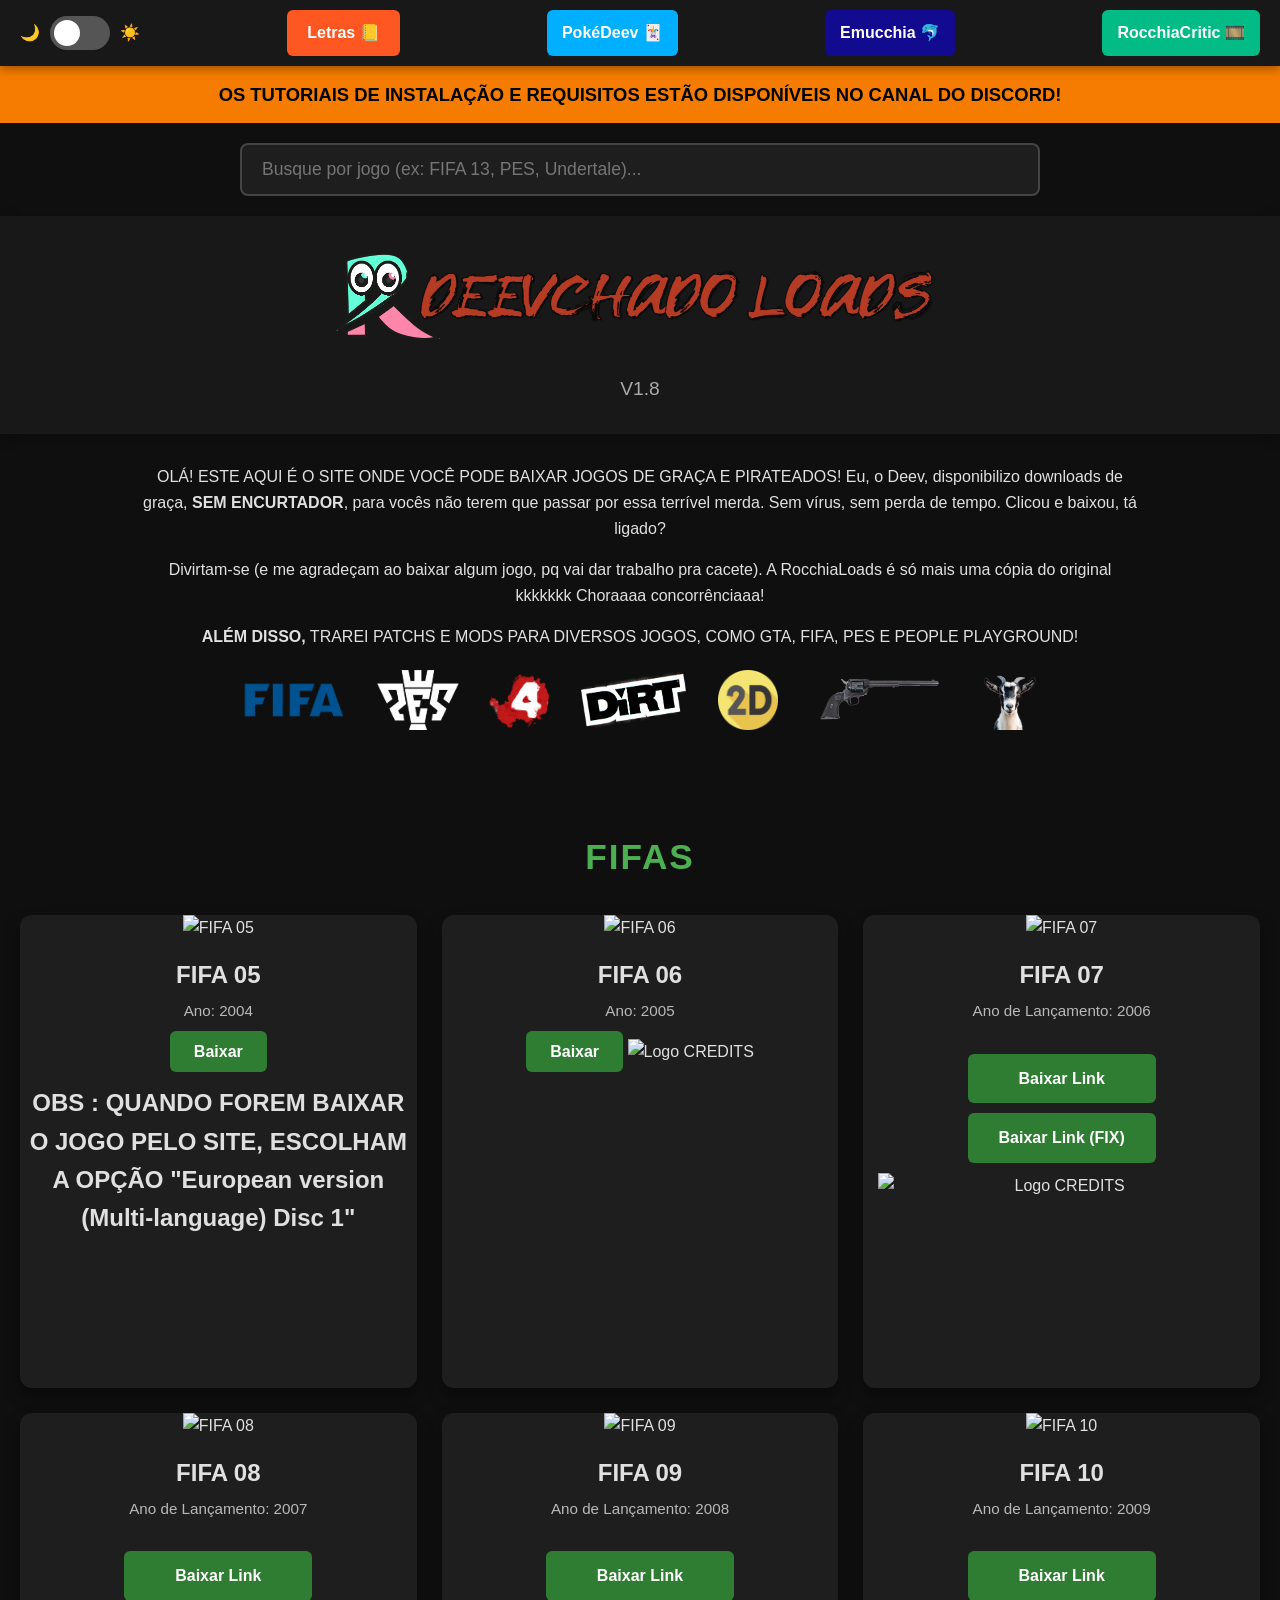
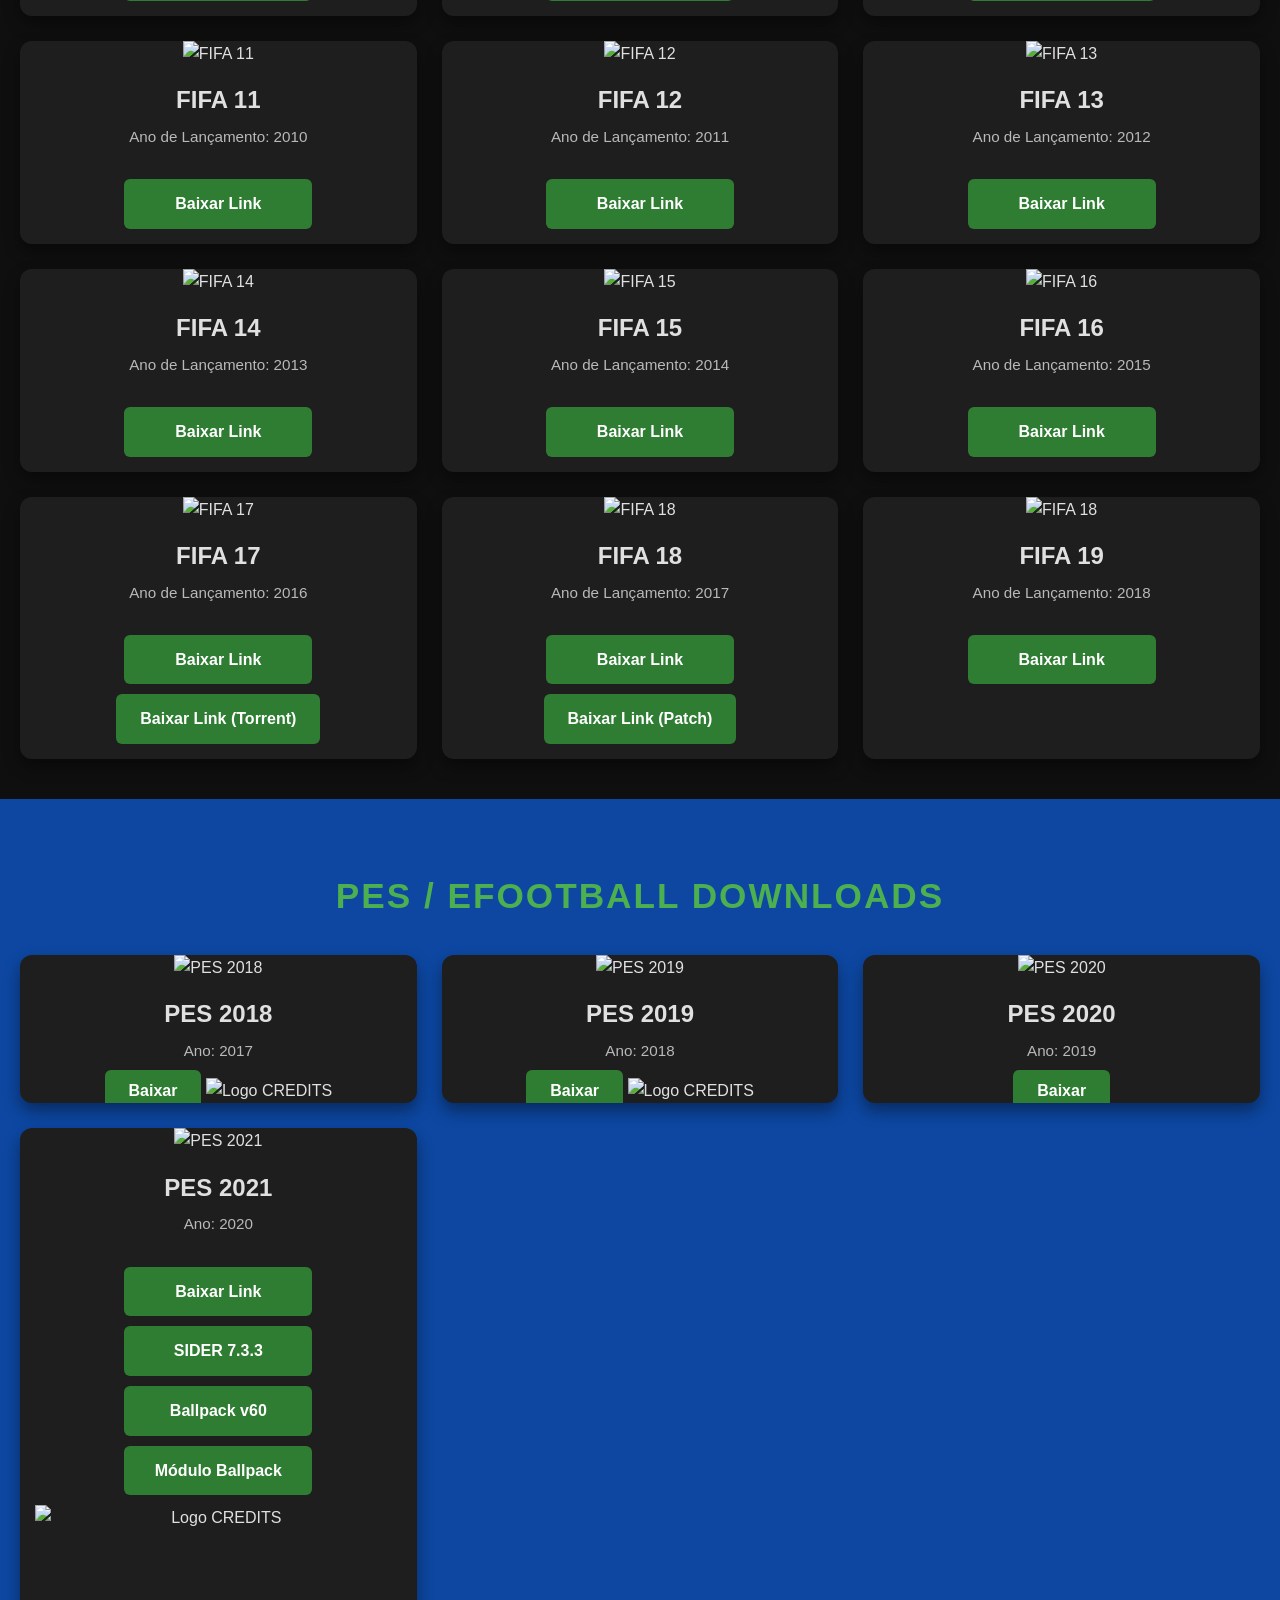
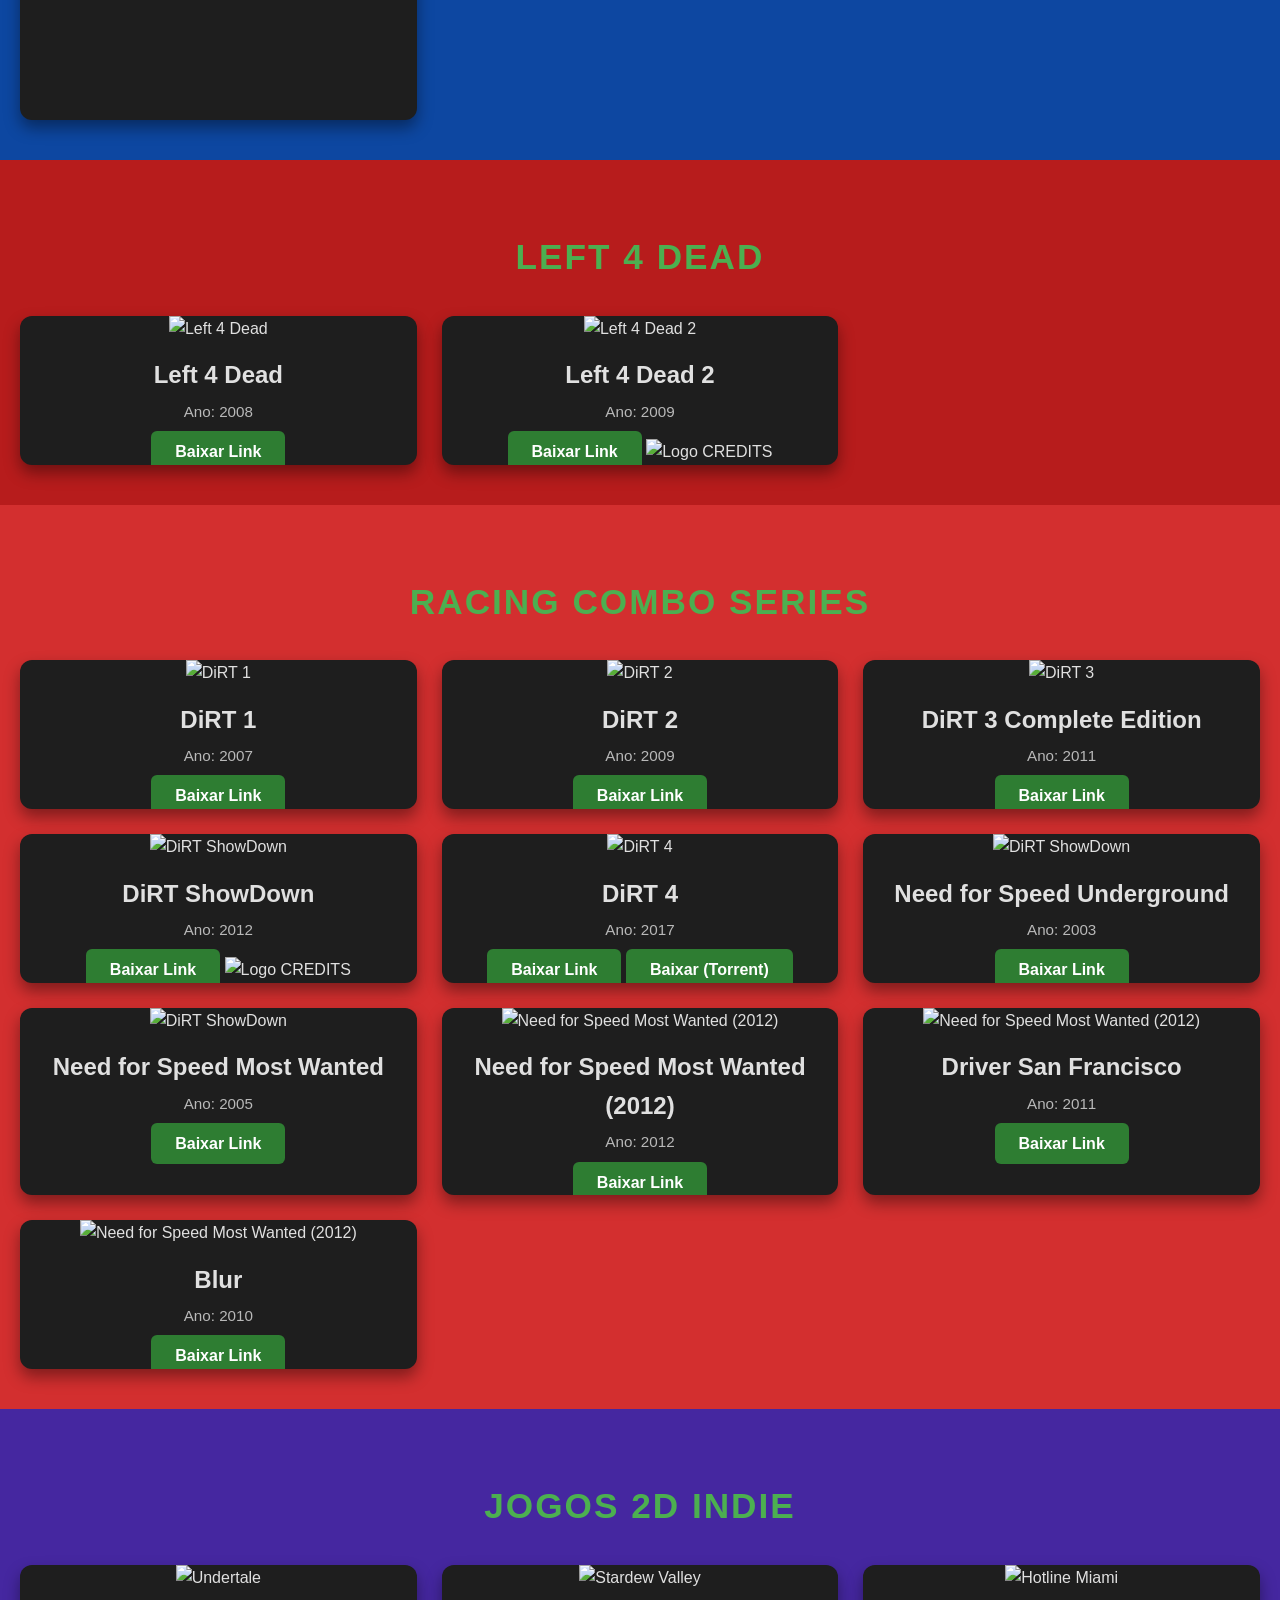
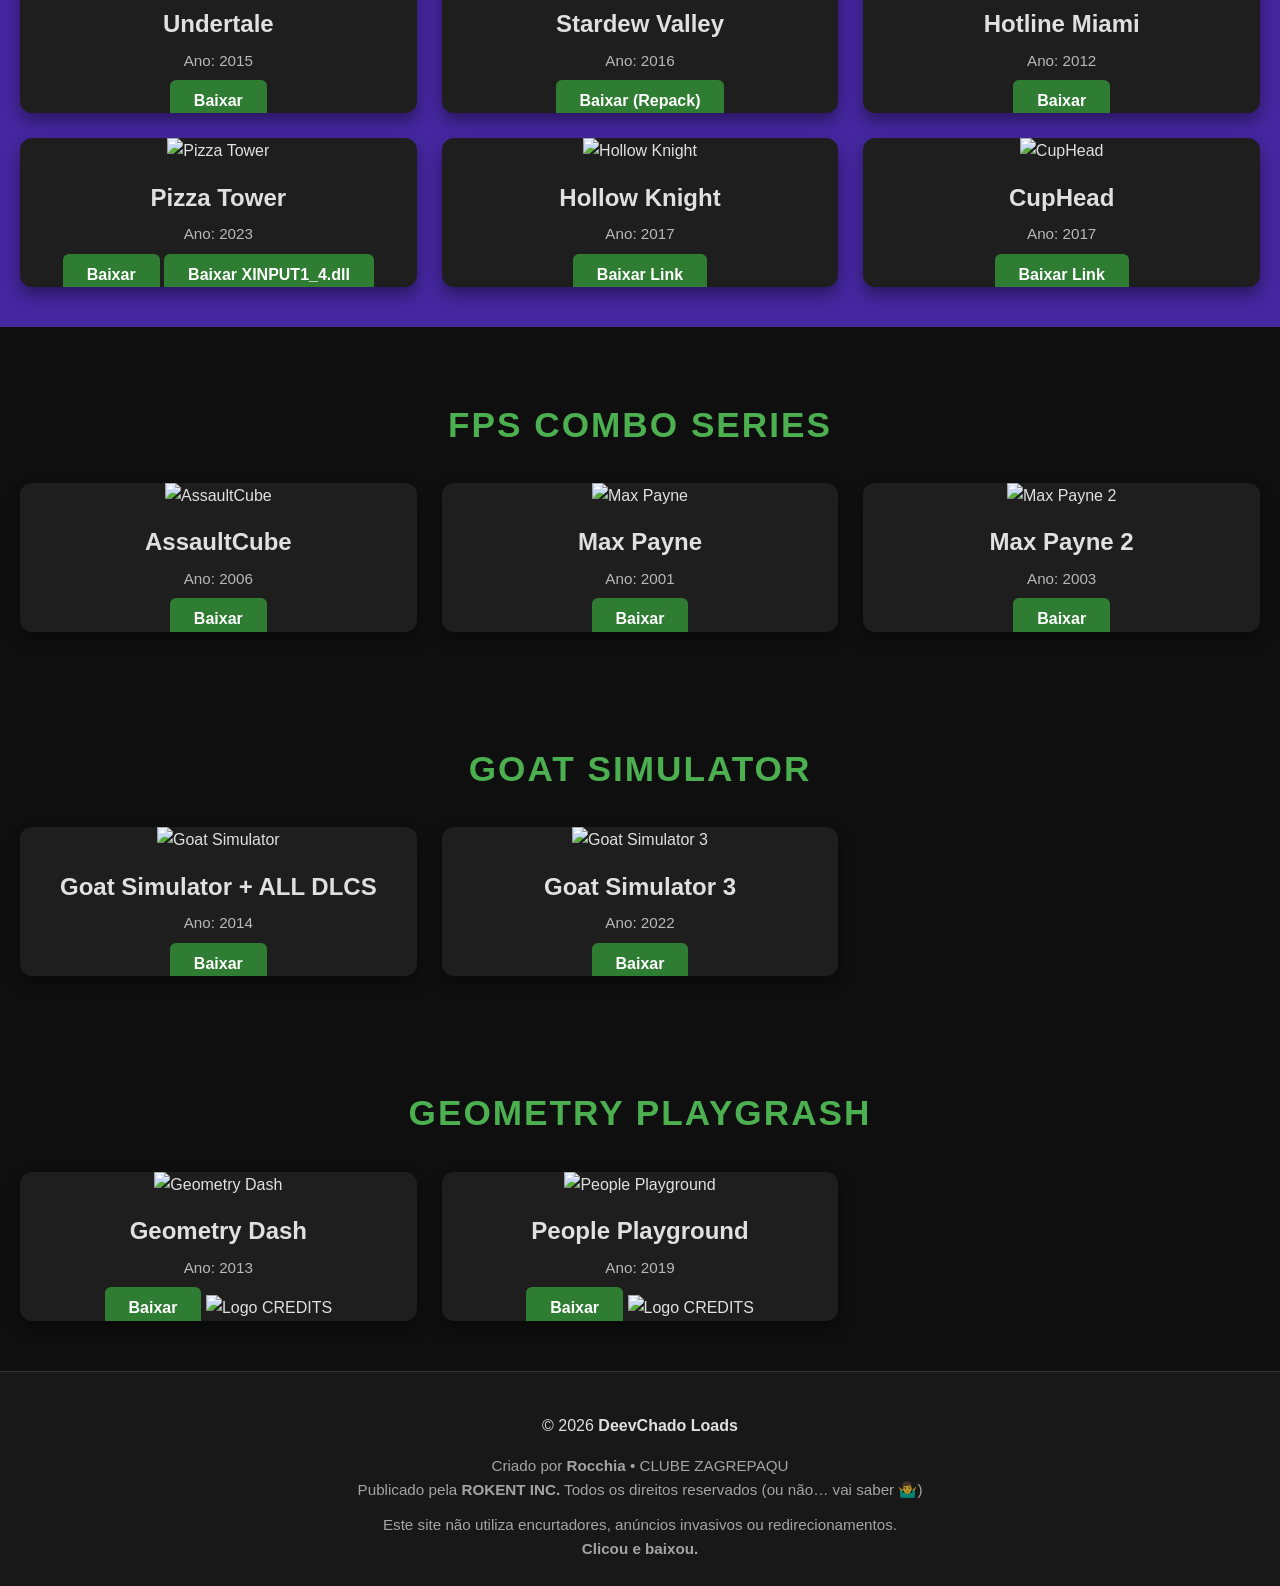
==== commit d6c3a94e: "index.html 1.8" ====
--- a/index.html
+++ b/index.html
@@ -37,7 +37,7 @@
     <header>
         <img src="assets/logos/logo.png" alt="Logo DeevChado Loads" class="logo">
         <h1></h1>
-        <span class="version">V1.5</span>
+        <span class="version">V1.8</span>
     </header>
 
     <section class="intro">
@@ -54,16 +54,28 @@
             <img src="assets/logos/goat-logo.png" alt="Logo Goat" class="small-logo">
         </div>
     </section>
+
+
+
     <!-- Seção FIFA (já existente, mantida) -->
         <section class="game-section">
-            <h2 class="section-title">FIFA Clássicos</h2>
+            <h2 class="section-title">FIFAS</h2>
             <div class="game-list">
+              <div class="game-card">
+                  <img src="https://assets-prd.ignimgs.com/2022/10/11/fifa2005-1665448197407.jpg" alt="FIFA 05">
+                  <h2>FIFA 05</h2>
+                  <p>Ano: 2004</p>
+                  <a href="https://www.myabandonware.com/game/fifa-soccer-2005-med#download" class="download-btn" target="_blank">Baixar</a>
+                  <h1>OBS : QUANDO FOREM BAIXAR O JOGO PELO SITE, ESCOLHAM A OPÇÃO "European version (Multi-language) Disc 1"</h1>
+              </div>
+
                 <!-- Seus cards FIFA aqui – mantive os que você tinha -->
                 <div class="game-card">
                     <img src="https://encrypted-tbn0.gstatic.com/images?q=tbn:ANd9GcSJKXdHamO05yB9w3lX-uS_uy3D7CRudaYttQ&s" alt="FIFA 06">
                     <h2>FIFA 06</h2>
                     <p>Ano: 2005</p>
                     <a href="https://www.mediafire.com/file/nvx0xqzpcjny3qp/F1fa_06_-_OSLO.rar/file" class="download-btn" target="_blank">Baixar</a>
+                    <img src="assets/logos/credits.png" alt="Logo CREDITS" class="credits-logo">
                 </div>
 
                 <div class="game-card">
@@ -73,6 +85,7 @@
                     <div class="download-buttons">
                         <a href="https://www.mediafire.com/file/ru4y9hnduaj4kue/FIFA+2007.rar/file" class="download-btn" target="_blank">Baixar Link</a>
                         <a href="https://www.mediafire.com/file/cy0iyludqsf7jll/FIFA+07+FIX.txt/file" class="download-btn" target="_blank">Baixar Link (FIX)</a>
+                        <img src="assets/logos/credits.png" alt="Logo CREDITS" class="credits-logo">
                     </div>
                 </div>
 
@@ -191,24 +204,39 @@
 
         <!-- Nova Seção PES -->
         <section class="game-section pes-section">
-            <h2 class="section-title">PES Downloads</h2>
-            <div class="game-list">
-              <div class="game-card">
-                  <img src="https://www.konami.com/products_master/eu_publish/pes2020/eu/en/images/pes2020-hp-messi-ronaldinho-02.jpg" alt="PES 2021">
-                  <h2>PES 2020</h2>
-                  <p>Ano: 2019</p>
-                  <div class="download-buttons">
-                    <a href="https://gamingbeasts.com/pro-evolution-soccer-20-pc-game-download/" class="download-btn" target="_blank">Baixar Link</a>
-                  </div>
-                <div class="game-card">
-                    <img src="https://i0.wp.com/nosnerds.com.br/wp-content/uploads/2020/07/pes2021-capa.jpg?fit=870%2C450&ssl=1" alt="PES 2021">
-                    <h2>PES 2021</h2>
-                    <p>Ano: 2020</p>
+    <h2 class="section-title">PES / eFootball Downloads</h2>
+    <div class="game-list">
+      <div class="game-card">
+        <img src="https://www.konami.com/products_master/eu_publish/pes2018/eu/en/images/pes2018newpique.png" alt="PES 2018">
+        <h2>PES 2018</h2>
+        <p>Ano: 2017</p>
+        <a href="https://mega.nz/file/fhB0QQCS#X4ud6D1VK6YxYvye9KhnV22Gkf4Z35IKNuUhc_2W5RU" class="download-btn" target="_blank">Baixar</a>
+        <img src="assets/logos/credits.png" alt="Logo CREDITS" class="credits-logo">
+      </div>
+      <div class="game-card">
+        <img src="https://i0.wp.com/www.portaldonerd.com.br/wp-content/uploads/2018/09/PES-2019-4-768x432.jpg" alt="PES 2019">
+        <h2>PES 2019</h2>
+        <p>Ano: 2018</p>
+        <a href="https://drive.google.com/file/d/1z9iPkmJlC3hhwgtWEkrrFaYqjz2t2tYn/view" class="download-btn" target="_blank">Baixar</a>
+        <img src="assets/logos/credits.png" alt="Logo CREDITS" class="credits-logo">
+      </div>
+      <div class="game-card">
+        <img src="https://www.konami.com/products_master/eu_publish/pes2020/eu/en/images/pes2020-hp-messi-ronaldinho-02.jpg" alt="PES 2020">
+        <h2>PES 2020</h2>
+        <p>Ano: 2019</p>
+        <a href="https://gamingbeasts.com/pro-evolution-soccer-20-pc-game-download/" class="download-btn" target="_blank">Baixar</a>
+      </div>
+
+      <div class="game-card">
+        <img src="https://i0.wp.com/nosnerds.com.br/wp-content/uploads/2020/07/pes2021-capa.jpg?fit=870%2C450&ssl=1" alt="PES 2021">
+        <h2>PES 2021</h2>
+        <p>Ano: 2020</p>
                     <div class="download-buttons">
                       <a href="https://drive.google.com/file/d/1lA0lh5w7ZiZ04ke2jAiRLSYjJ68lujgh/view" class="download-btn" target="_blank">Baixar Link</a>
                         <a href="https://modsfire.com/download/11G04r6R966Dl1r/cb0e8" class="download-btn" target="_blank">SIDER 7.3.3</a>
                         <a href="https://www.mediafire.com/file/my1z40yrjmcyjbe/BallServer+Pack+60+AIO+Christmas+Edition.7z/file" class="download-btn" target="_blank">Ballpack v60</a>
                         <a href="https://drive.google.com/file/d/1FRuS454TRod0uXbbxat8srKdXf8I0cak/view" class="download-btn" target="_blank">Módulo Ballpack</a>
+                        <img src="assets/logos/credits.png" alt="Logo CREDITS" class="credits-logo">
                     </div>
                 </div>
             </div>
@@ -229,6 +257,7 @@
                     <h2>Left 4 Dead 2</h2>
                     <p>Ano: 2009</p>
                     <a href="https://gofile.io/d/RPbTag" class="download-btn" target="_blank">Baixar Link</a>
+                    <img src="assets/logos/credits.png" alt="Logo CREDITS" class="credits-logo">
                 </div>
             </div>
         </section>
@@ -260,6 +289,7 @@
                     <h2>DiRT ShowDown</h2>
                     <p>Ano: 2012</p>
                     <a href="https://1fichier.com/?ruy7q64ywr4fmsqypqj0" class="download-btn" target="_blank">Baixar Link</a>
+                    <img src="assets/logos/credits.png" alt="Logo CREDITS" class="credits-logo">
                 </div>
                 <div class="game-card">
                     <img src="https://cdn.dlcompare.com/game_tetiere/upload/gameimage/file/27814.jpeg.webp" alt="DiRT 4">
@@ -390,13 +420,44 @@
                       <a href="https://gofile.io/d/Be36qx" class="download-btn" target="_blank">Baixar</a>
                   </div>
 </section>
-    <footer>
-        <p>© 2026 DeevChado Loads</p>
-        <div class="credits">
-            BY DEEV / COVA DO FORMIGUEIRO 2026<br>
-            TODOS OS DIREITOS RESERVADOS (OU NÃO KKKK)
+<section class="game-section goat-section">
+    <h2 class="section-title">Geometry Playgrash</h2>
+    <div class="game-list">
+        <div class="game-card">
+            <img src="https://media.discordapp.net/attachments/1425242040199020555/1462195015446171689/image.png?ex=696d4eb9&is=696bfd39&hm=a88bf43613ac81d8fbca7fd4a4b87f97853dbcb23adfc8e4af3450e0fde9fada&=&format=webp&quality=lossless&width=414&height=210" alt="Geometry Dash">
+            <h2>Geometry Dash</h2>
+            <p>Ano: 2013</p>
+            <a href="https://1fichier.com/?gufaostv67tyboh26y1k" class="download-btn" target="_blank">Baixar</a>
+              <img src="assets/logos/credits.png" alt="Logo CREDITS" class="credits-logo">
         </div>
-    </footer>
-    <script src="script.js"></script>
-</body>
-</html>
+        <div class="game-card">
+            <img src="https://media.discordapp.net/attachments/1425242040199020555/1462200692289831054/71pTOiJTwyL.png?ex=696d5403&is=696c0283&hm=e519cda862c6d8c1b378646c1a77fcd2c3574aa671d93f0102ae46fa04107a98&=&format=webp&quality=lossless&width=819&height=400" alt="People Playground">
+            <h2>People Playground</h2>
+            <p>Ano: 2019</p>
+            <a href="https://1fichier.com/?gufaostv67tyboh26y1k" class="download-btn" target="_blank">Baixar</a>
+              <img src="assets/logos/credits.png" alt="Logo CREDITS" class="credits-logo">
+        </div>
+      </section>
+      <footer role="contentinfo">
+
+          <p>
+              © 2026 <strong>DeevChado Loads</strong>
+          </p>
+
+          <div class="credits">
+              Criado por <strong>Rocchia</strong> • CLUBE ZAGREPAQU<br>
+              Publicado pela <strong>ROKENT INC.</strong>
+              Todos os direitos reservados (ou não… vai saber 🤷‍♂️)
+          </div>
+
+          <div class="credits">
+              Este site não utiliza encurtadores, anúncios invasivos ou redirecionamentos.
+              <br>
+              <strong>Clicou e baixou.</strong>
+          </div>
+
+      </footer>
+
+      <script src="script.js"></script>
+      </body>
+      </html>
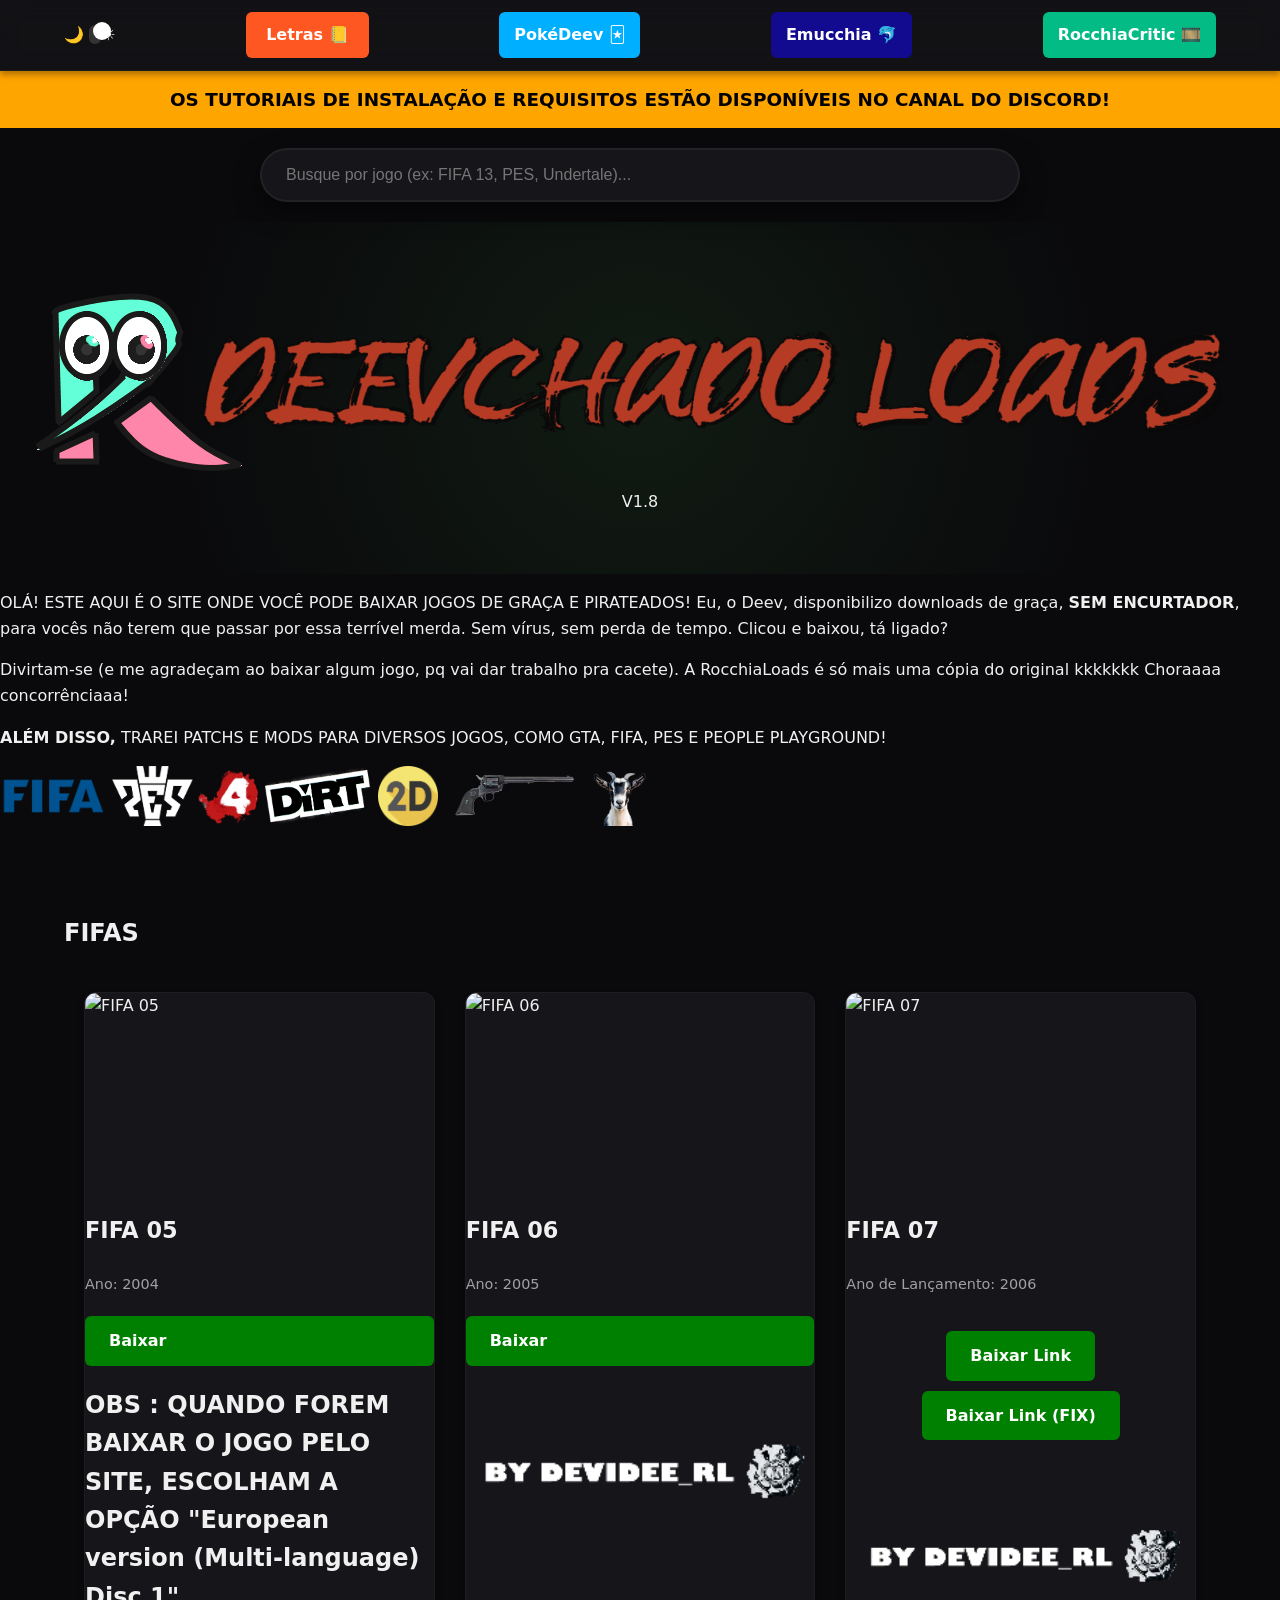
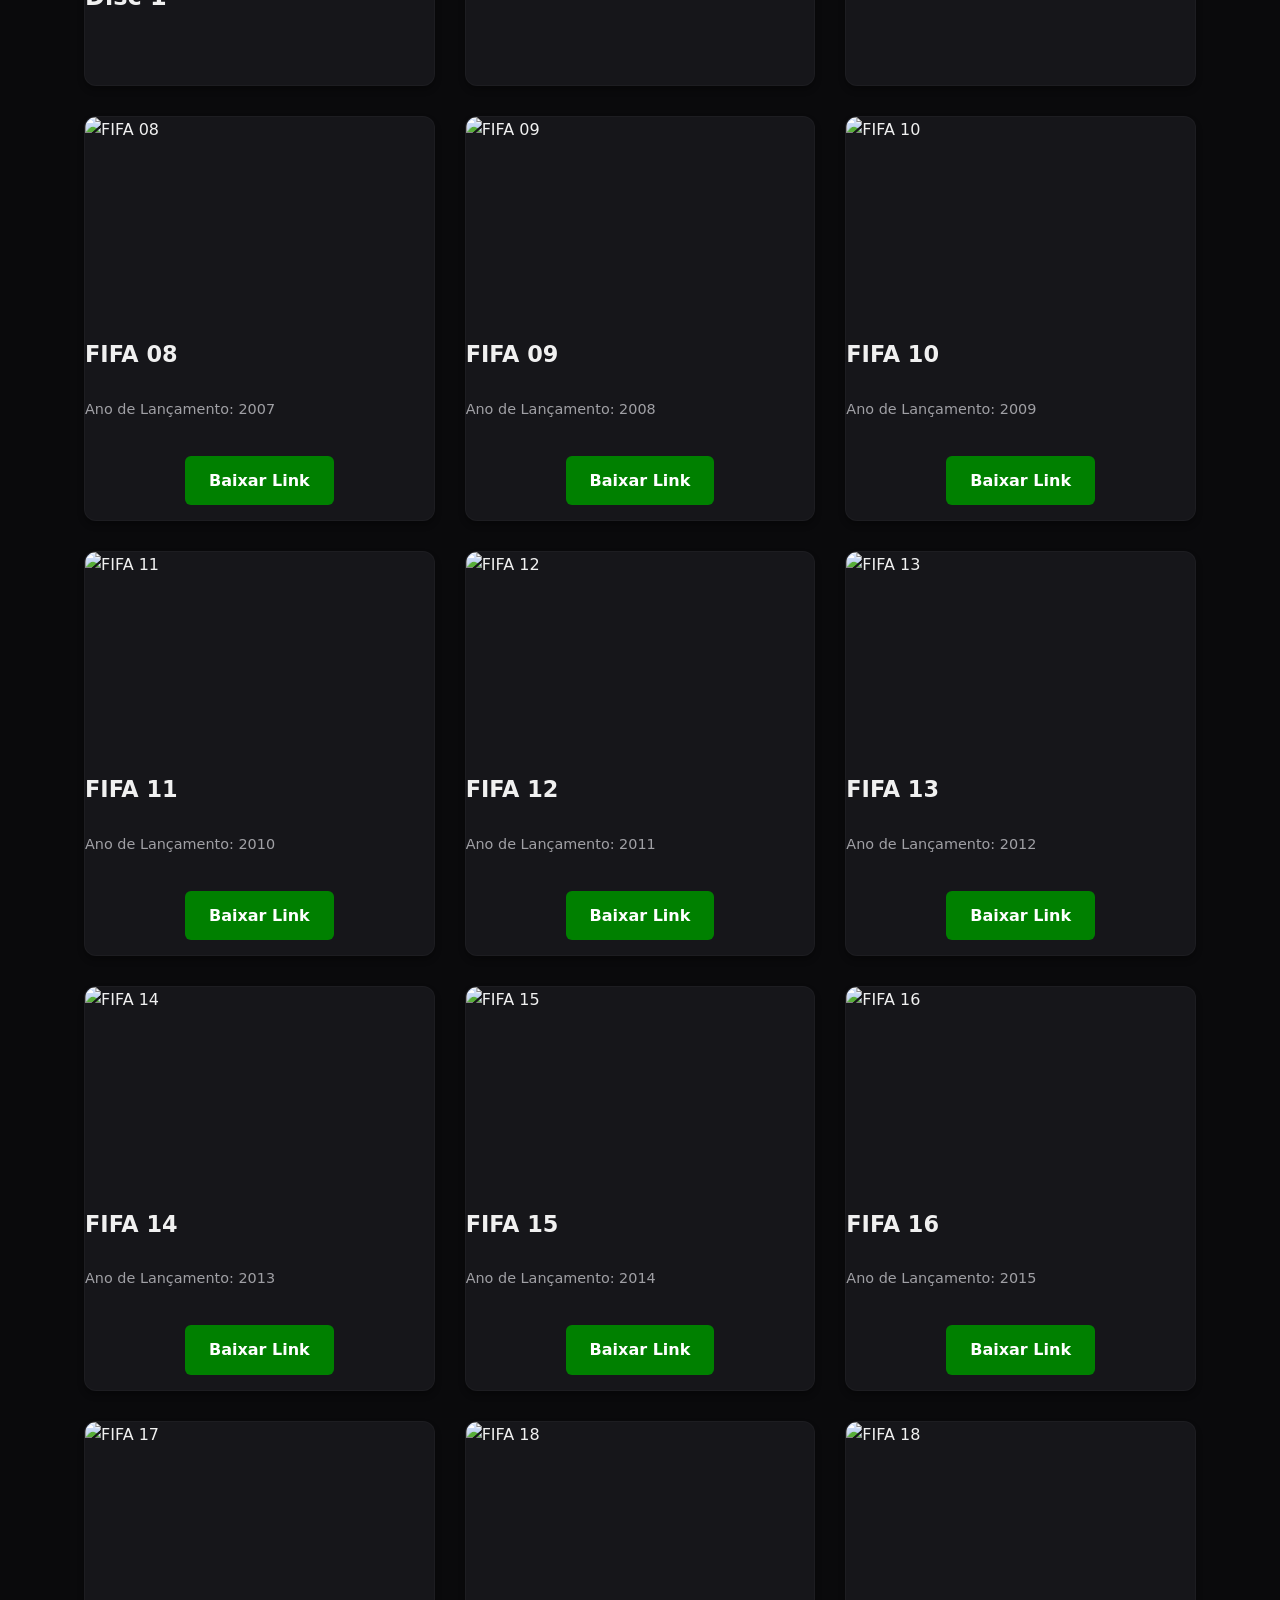
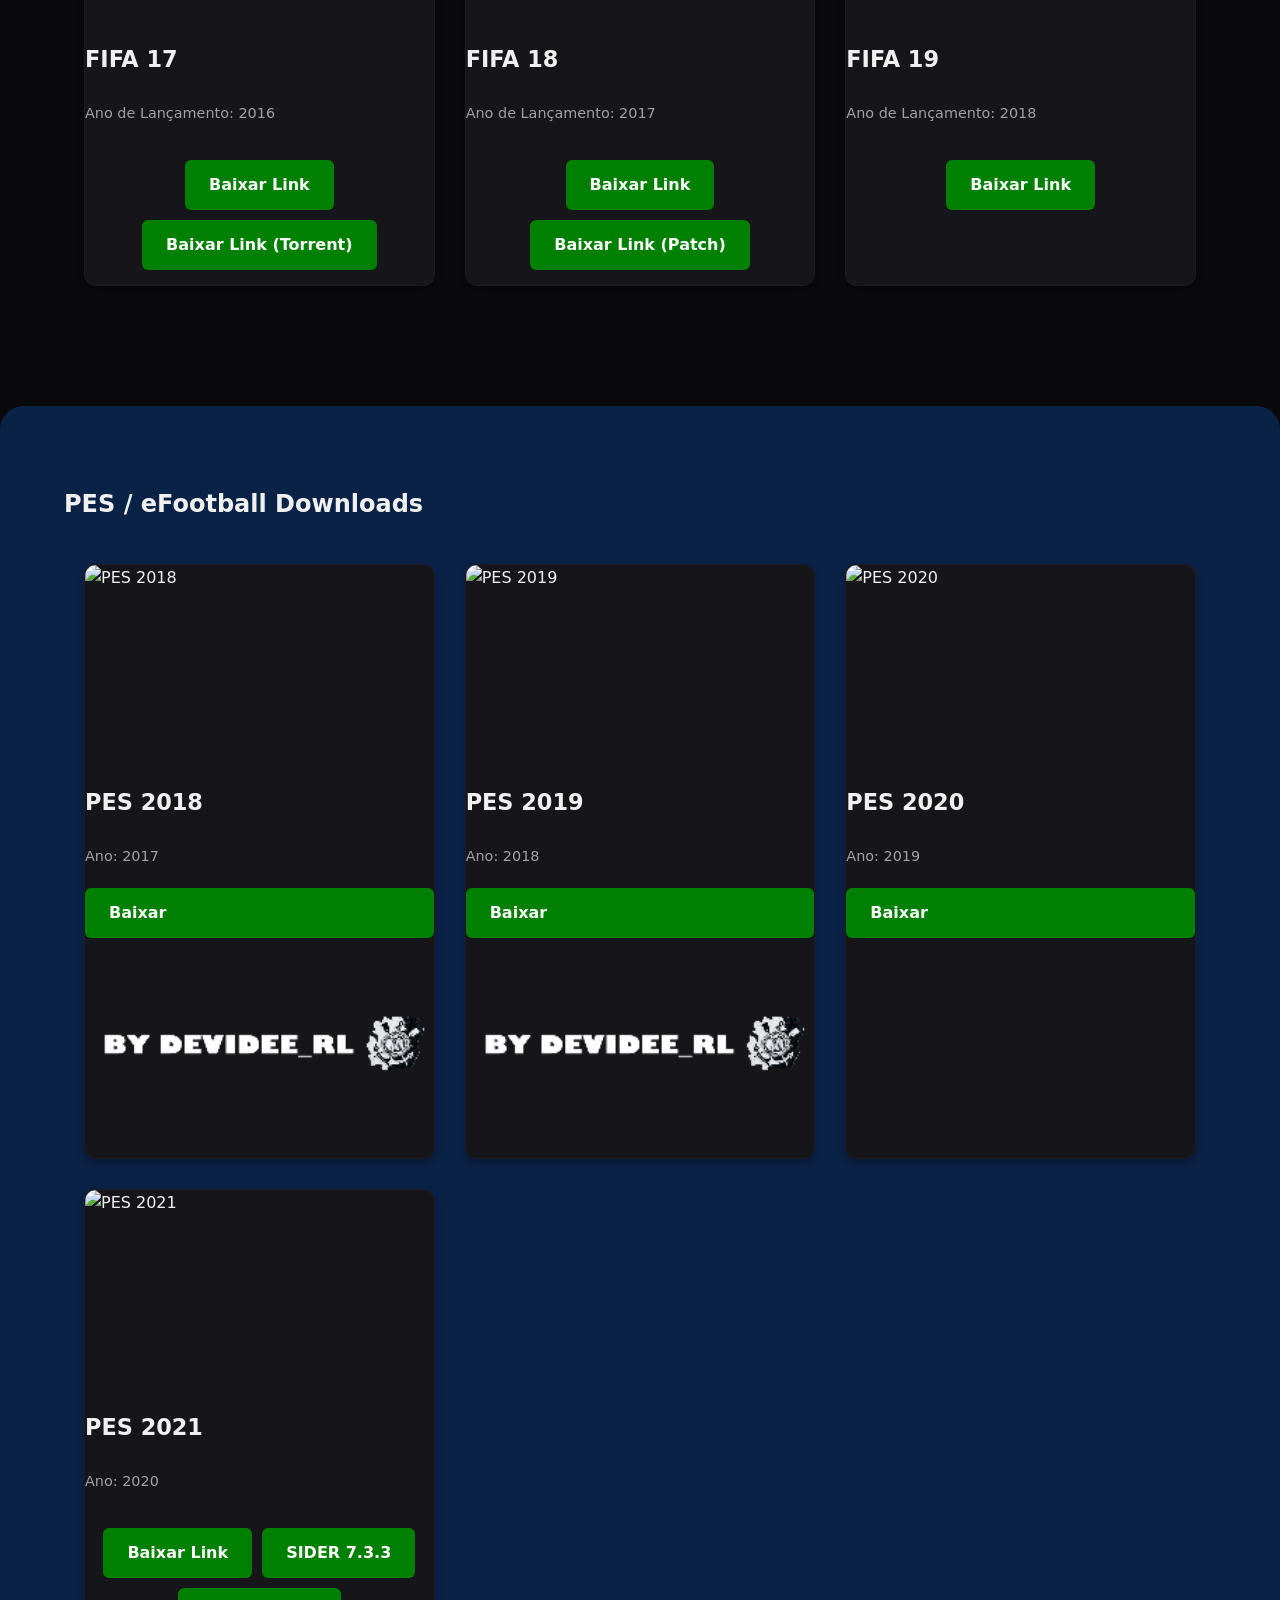
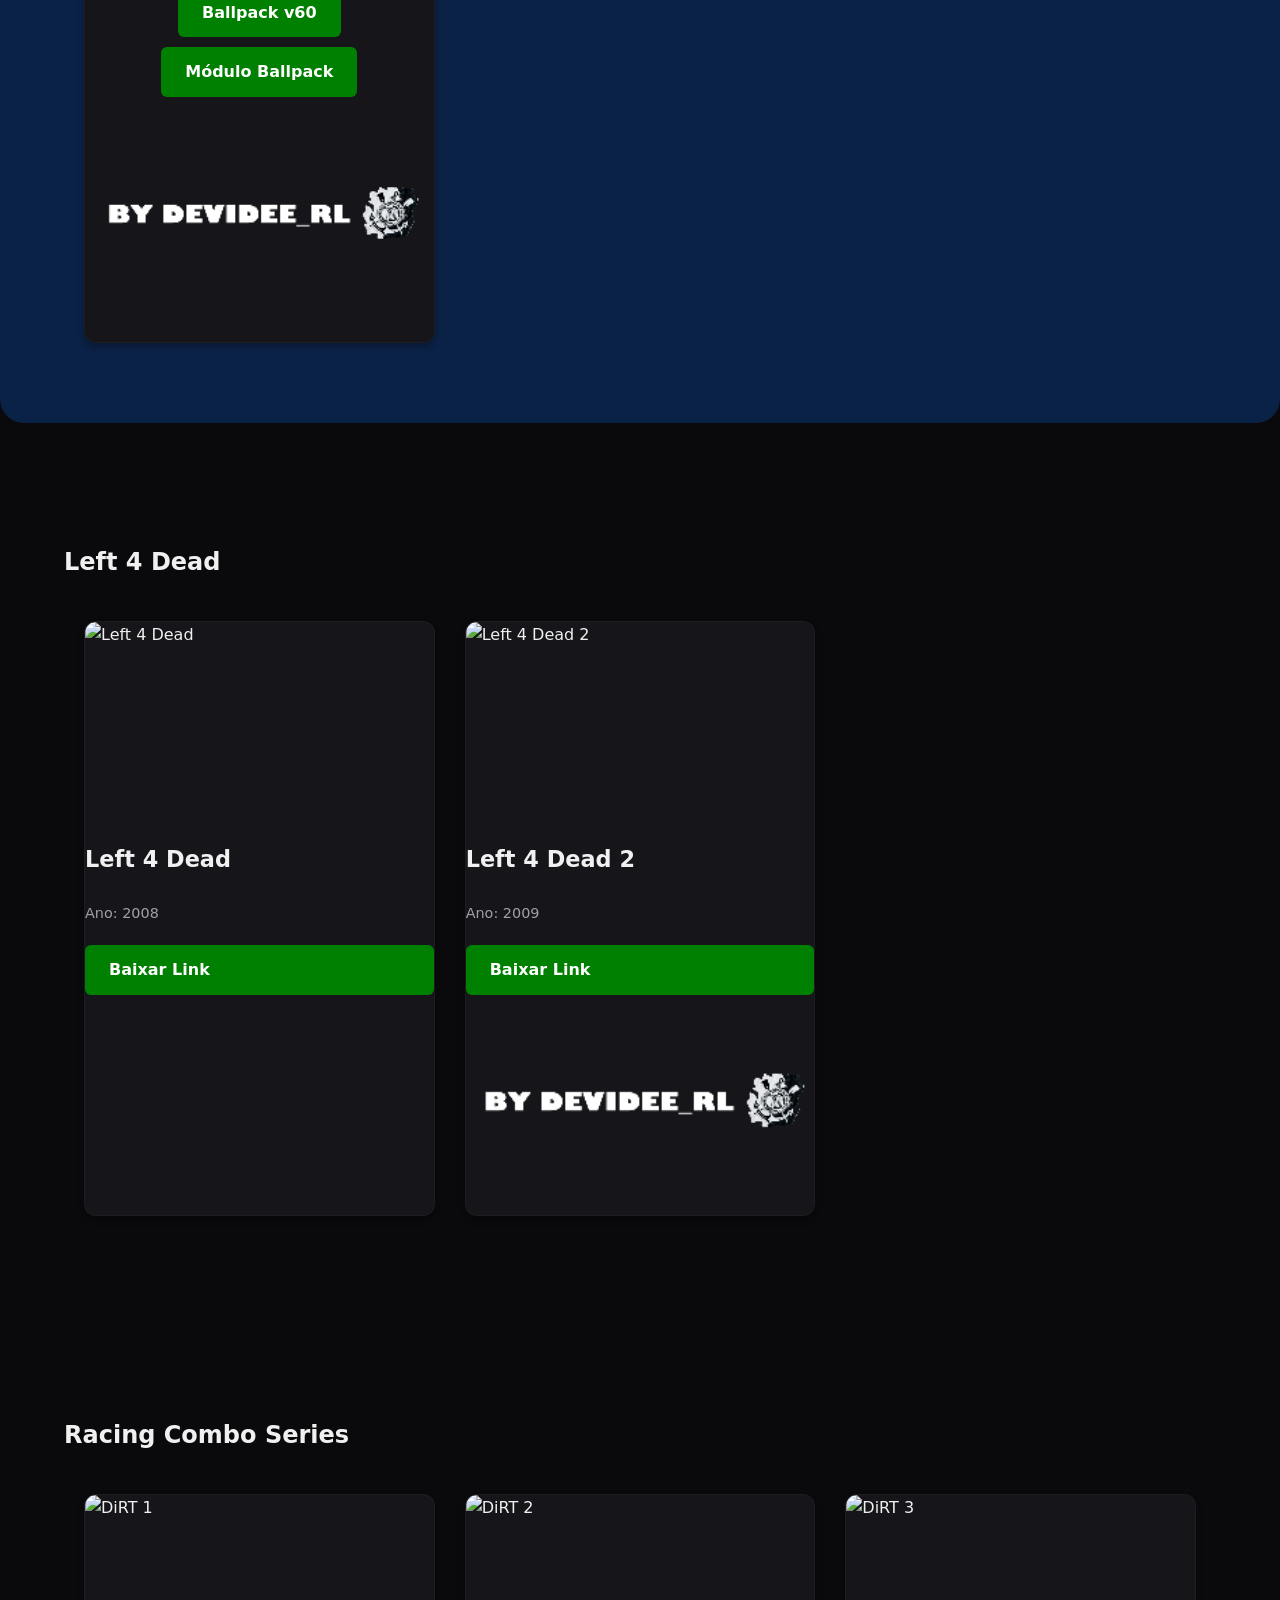
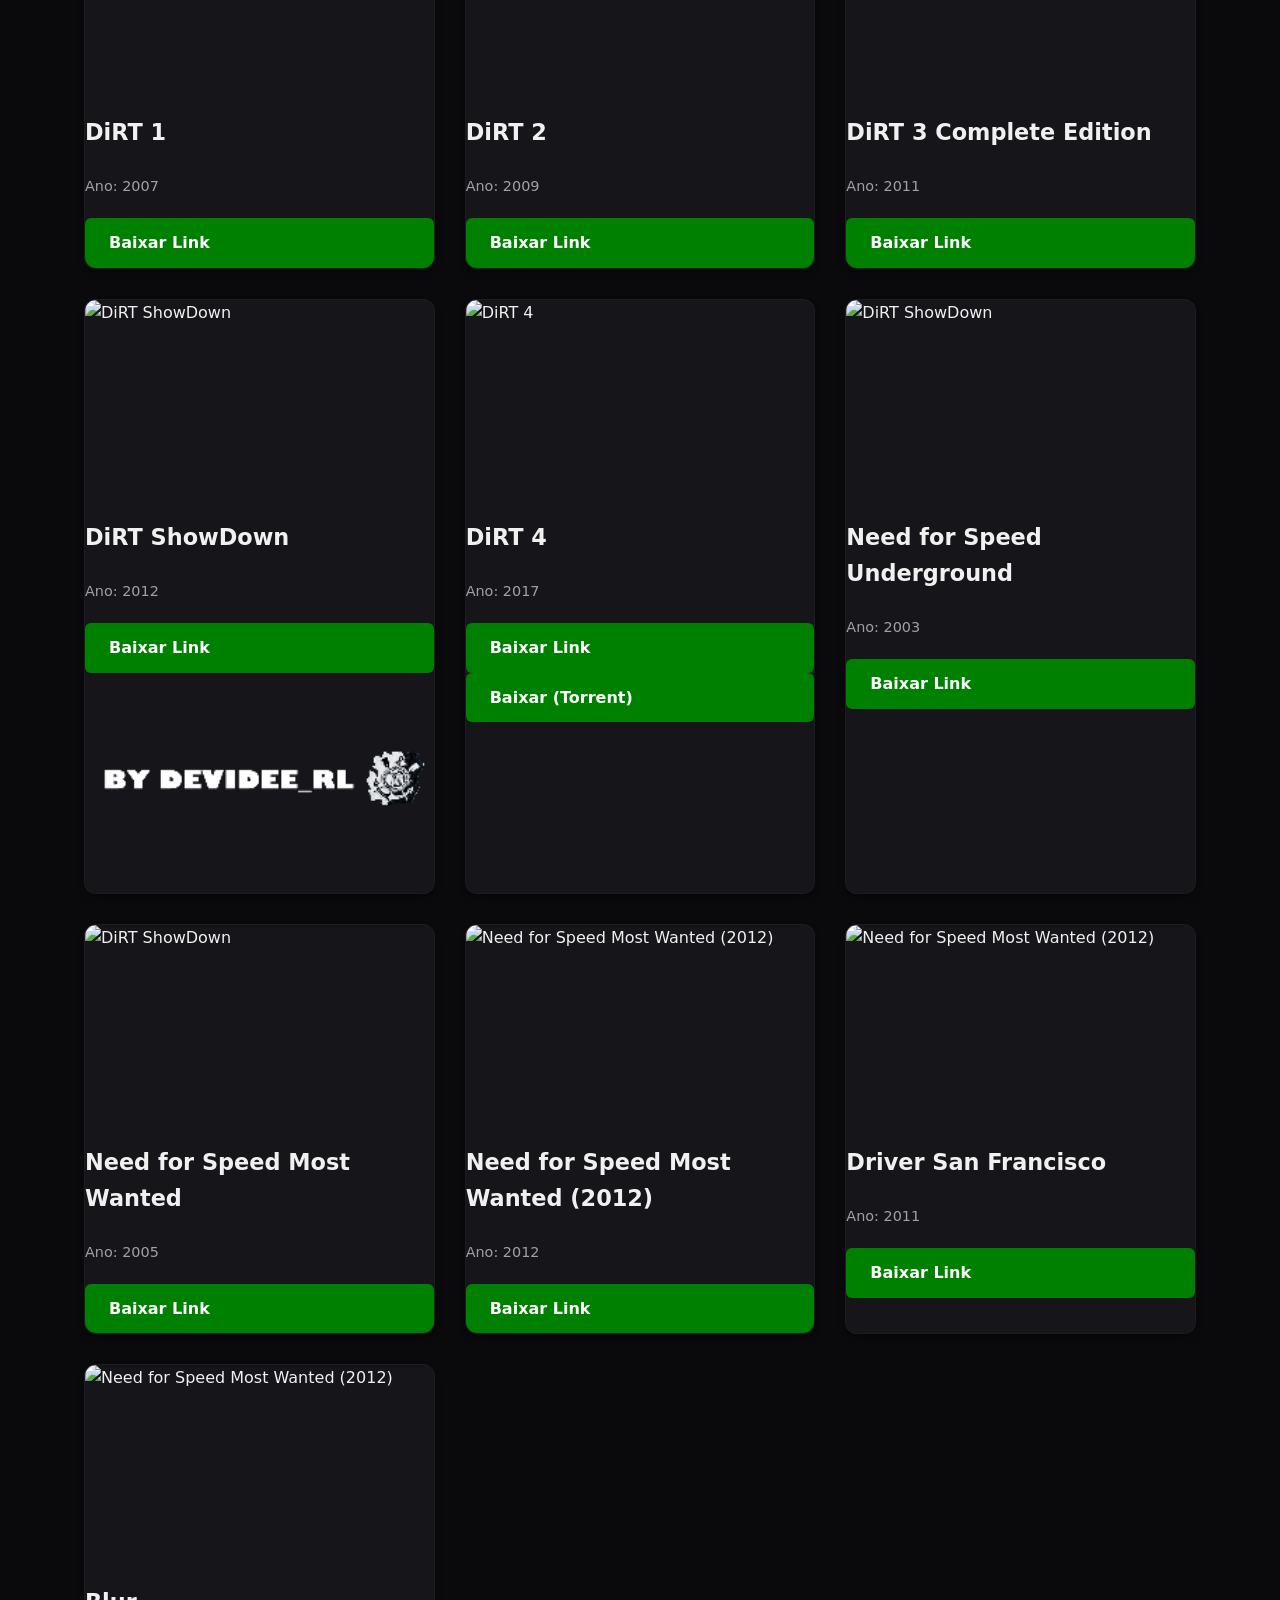
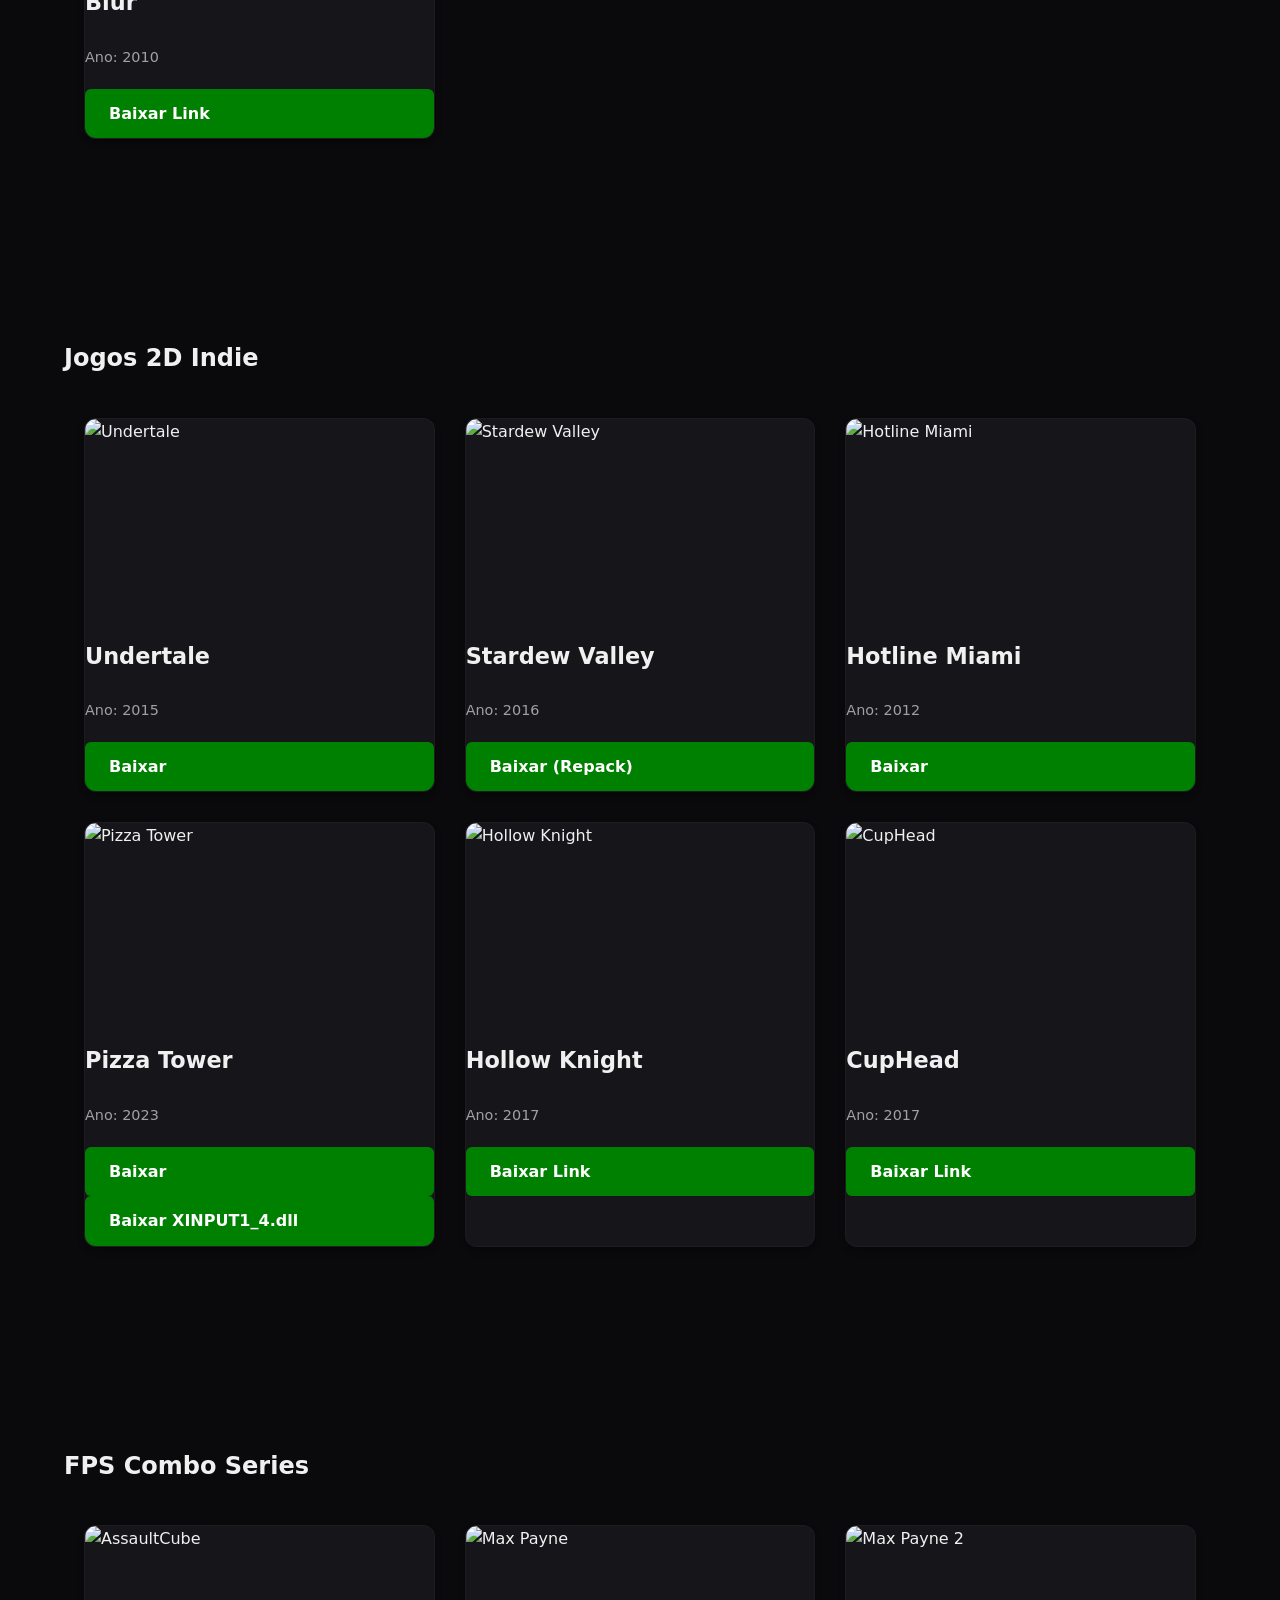
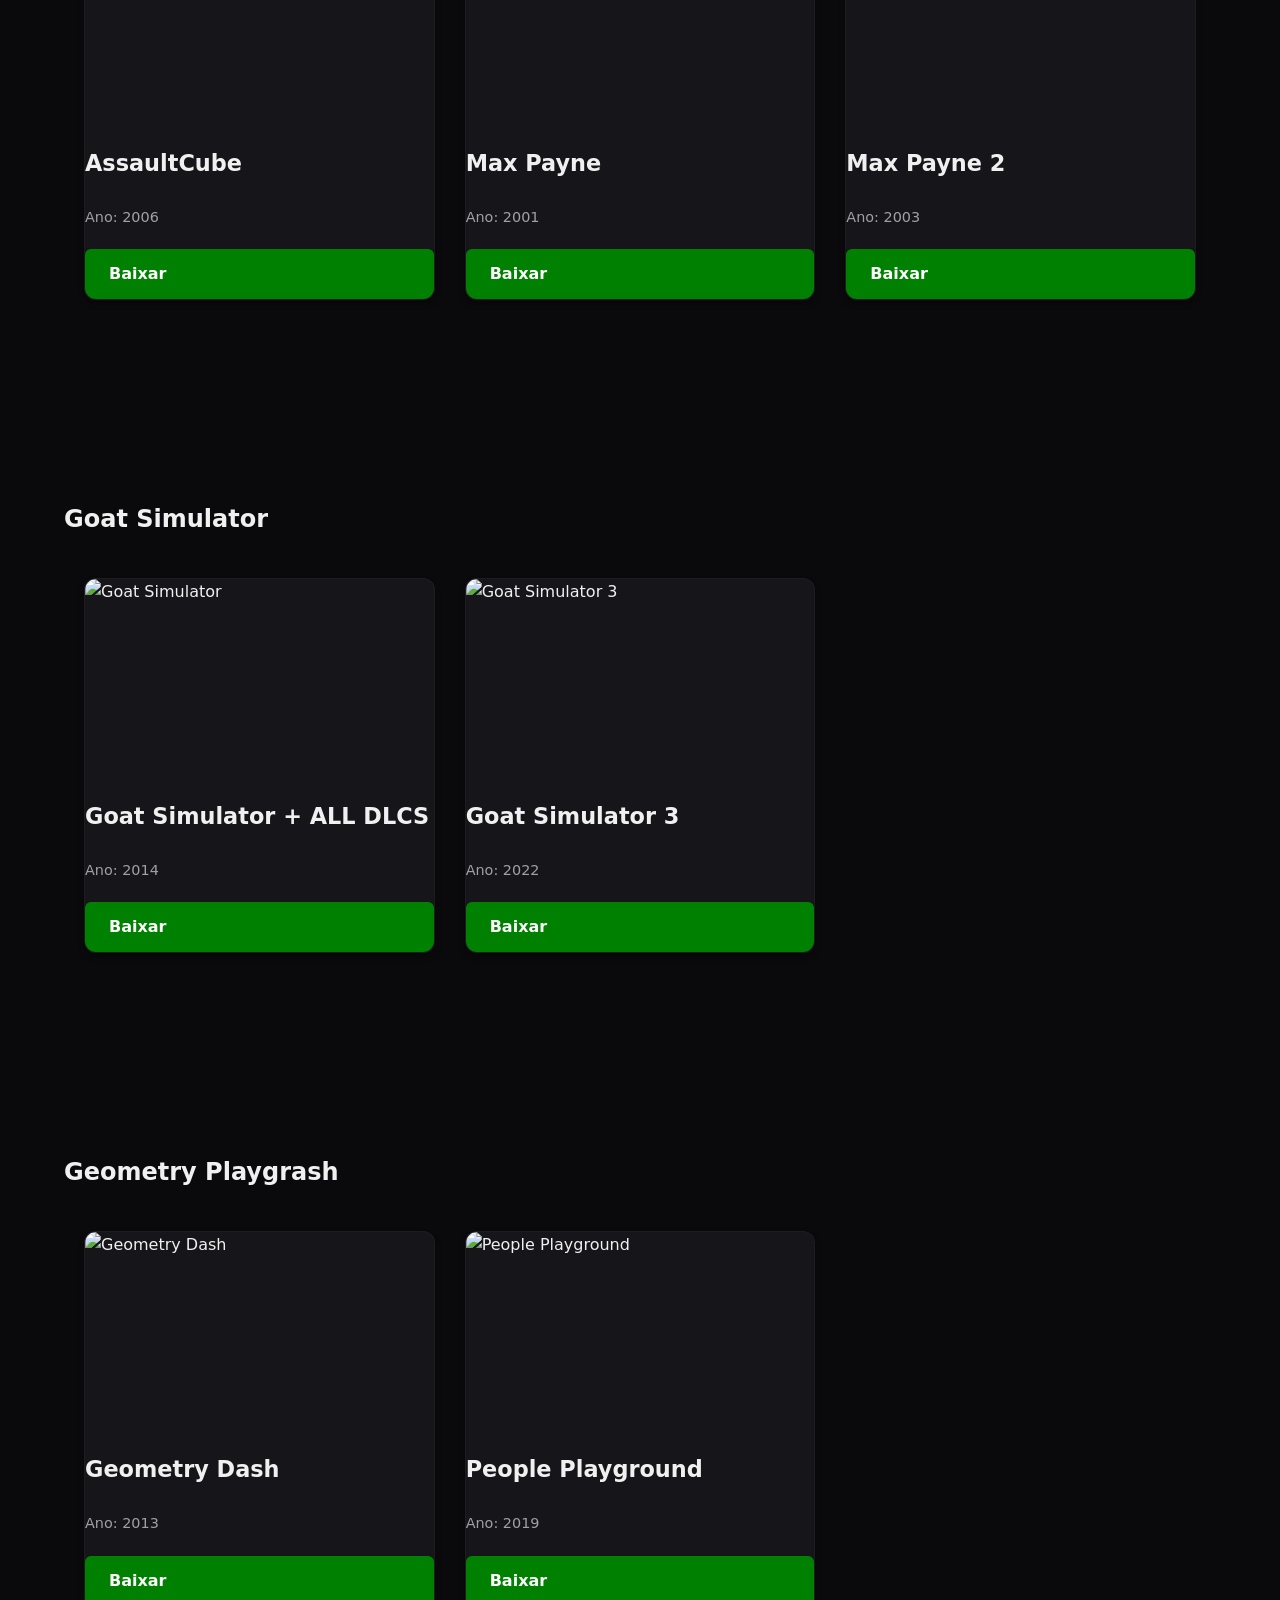
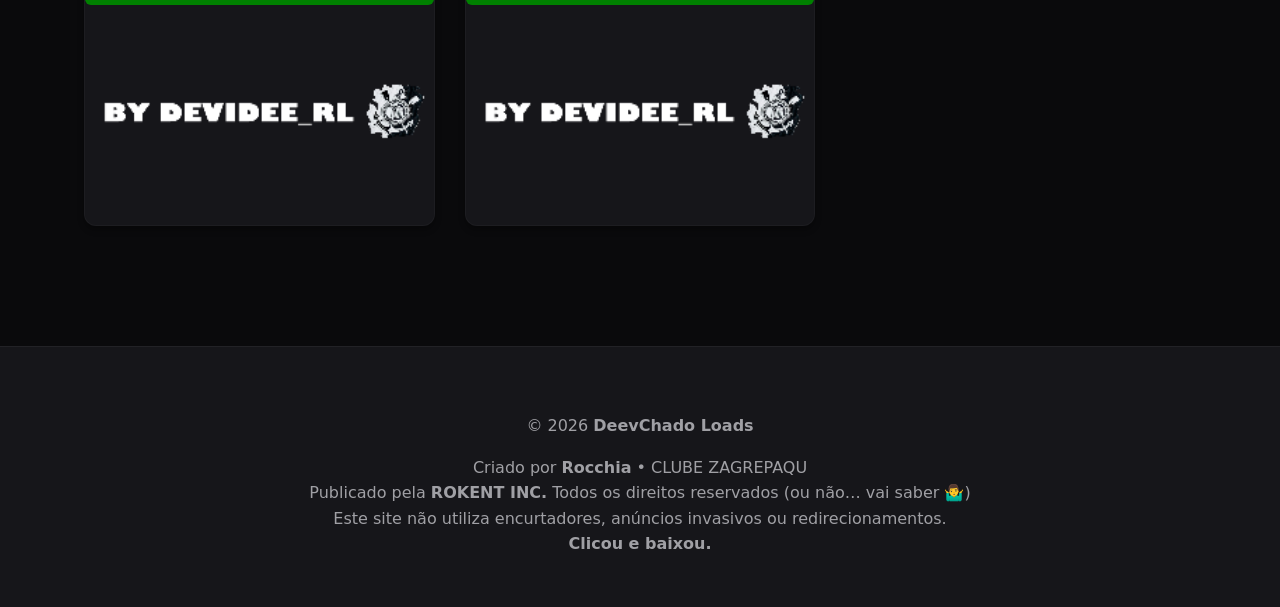
==== commit 25b9c847: "index.html update pokedeev" ====
--- a/index.html
+++ b/index.html
@@ -18,7 +18,7 @@
             <span>☀️</span>
         </div>
         <a href="letras\letras.html" class="letras-btn">Letras 📒</a>
-        <a href="pokedeev.html" class="pd-btn">PokéDeev 🃏</a>
+        <a href="pokemon-packs\index.html" class="pd-btn">PokéDeev 🃏</a>
         <a href="emucchia.html" class="emucchia-btn">Emucchia 🐬</a>
         <a href="rocchiacritic.html" class="rc-btn">RocchiaCritic 🎞️</a>
     </div>
@@ -461,3 +461,4 @@
       <script src="script.js"></script>
       </body>
       </html>
+
--- a/styles.css
+++ b/styles.css
@@ -1,60 +1,251 @@
+/*  */
+
 :root {
-    --bg-color: #0f0f0f;
-    --text-color: #e0e0e0;
-    --card-bg: #1e1e1e;
-    --header-bg: #181818;
-    --btn-bg: #2e7d32;          /* Verde gamer */
-    --btn-hover: #1b5e20;
-    --alert-bg: #f57c00;
-    --section-fifa: #1a3c34;    /* Tom verde FIFA */
-    --section-pes: #0d47a1;     /* Azul PES */
-    --section-l4d: #b71c1c;     /* Vermelho zombie L4D */
-    --section-dirt: #d32f2f;    /* Vermelho rally */
-    --section-indie: #4527a0;   /* Roxo indie criativo */
-}
-
+    /* Palette Base - Dark Mode (Default) */
+    --bg-main: #0a0a0c;
+    --bg-card: #16161a;
+    --bg-header: rgba(20, 20, 24, 0.8);
+    --text-main: #f0f0f0;
+    --text-muted: #a0a0a5;
+
+    /* Brand Colors */
+    --primary: #4caf50;
+    --primary-hover: #66bb6a;
+    --accent: #ff5722;
+    --info: #00afff;
+
+    /* Section Colors - Dark */
+    --fifa: rgba(26, 60, 52, 0.4);
+    --pes: rgba(13, 71, 161, 0.4);
+    --l4d: rgba(183, 28, 28, 0.4);
+    --indie: rgba(69, 39, 160, 0.4);
+
+    /* Transitions & Shadows */
+    --shadow-sm: 0 4px 6px rgba(0,0,0,0.3);
+    --shadow-lg: 0 10px 25px rgba(0,0,0,0.5);
+    --transition: all 0.3s cubic-bezier(0.4, 0, 0.2, 1);
+    --radius: 12px;
+}
+
+/* Light Mode Overrides */
 body.light-mode {
-    --bg-color: #f5f5f5;
-    --text-color: #212121;
-    --card-bg: #ffffff;
-    --header-bg: #eeeeee;
-    --btn-bg: #388e3c;
-    --btn-hover: #2e7d32;
-    --alert-bg: #ef6c00;
-    --section-fifa: #e8f5e9;
-    --section-pes: #e3f2fd;
-    --section-l4d: #ffebee;
-    --section-dirt: #ffebee;
-    --section-indie: #f3e5f5;
+    --bg-main: #f8f9fa;
+    --bg-card: #ffffff;
+    --bg-header: rgba(240, 242, 245, 0.8);
+    --text-main: #1a1a1b;
+    --text-muted: #5f6368;
+
+    --fifa: #e8f5e9;
+    --pes: #e3f2fd;
+    --l4d: #ffebee;
+    --indie: #f3e5f5;
+
+    --shadow-sm: 0 2px 4px rgba(0,0,0,0.05);
+    --shadow-lg: 0 10px 20px rgba(0,0,0,0.1);
+}
+
+/* Base Styles */
+* {
+    box-sizing: border-box;
 }
 
 body {
-    font-family: 'Segoe UI', Tahoma, Geneva, Verdana, sans-serif;
-    background-color: var(--bg-color);
-    color: var(--text-color);
+    font-family: 'Inter', 'Segoe UI', system-ui, -apple-system, sans-serif;
+    background-color: var(--bg-main);
+    color: var(--text-main);
     margin: 0;
-    padding: 0;
-    transition: all 0.4s ease;
     line-height: 1.6;
-}
-
+    transition: background-color 0.4s ease;
+}
+
+/* Layout - Top Bar & Header */
 .top-bar {
     display: flex;
     justify-content: space-between;
     align-items: center;
-    background-color: var(--header-bg);
-    padding: 10px 20px;
+    background-color: var(--bg-header);
+    padding: 12px 5%;
     position: sticky;
     top: 0;
-    z-index: 100;
-    box-shadow: 0 2px 10px rgba(0,0,0,0.4);
-}
-
-.theme-toggle {
+    z-index: 1000;
+    backdrop-filter: blur(12px); /* Efeito Vidro */
+    border-bottom: 1px solid rgba(255,255,255,0.05);
+    box-shadow: var(--shadow-sm);
+}
+
+header {
+    padding: 60px 20px;
+    text-align: center;
+    background: radial-gradient(circle at center, rgba(76, 175, 80, 0.1) 0%, transparent 70%);
+}
+
+header h1 {
+    font-size: clamp(2.5rem, 8vw, 4rem);
+    font-weight: 800;
+    letter-spacing: -1px;
+    color: var(--primary);
+    margin: 0;
+}
+
+/* Modern Button System */
+.btn {
+    display: inline-flex;
+    align-items: center;
+    justify-content: center;
+    padding: 10px 20px;
+    border-radius: var(--radius);
+    text-decoration: none;
+    font-weight: 600;
+    font-size: 0.95rem;
+    transition: var(--transition);
+    cursor: pointer;
+    border: none;
+    gap: 8px;
+}
+
+.btn:hover {
+    transform: translateY(-2px);
+    filter: brightness(1.1);
+}
+
+.btn-primary { background: var(--primary); color: white; }
+.btn-accent  { background: var(--accent); color: white; }
+.btn-info    { background: var(--info); color: white; }
+.btn-ghost   { background: rgba(255,255,255,0.1); color: var(--text-main); }
+
+/* Search Bar */
+.search-container {
+            max-width: 800px;
+            margin: 20px auto;
+            padding: 0 20px;
+        }
+
+#searchInput {
+    width: 100%;
+    padding: 16px 24px;
+    font-size: 1rem;
+    background: var(--bg-card);
+    border: 2px solid rgba(255,255,255,0.05);
+    border-radius: 100px; /* Estilo pílula */
+    color: var(--text-main);
+    box-shadow: var(--shadow-lg);
+    transition: var(--transition);
+}
+
+#searchInput:focus {
+    outline: none;
+    border-color: var(--primary);
+    box-shadow: 0 0 0 4px rgba(76, 175, 80, 0.2);
+}
+
+/* Game Cards Grid */
+.game-list {
+    display: grid;
+    grid-template-columns: repeat(auto-fill, minmax(300px, 1fr));
+    gap: 30px;
+    padding: 20px;
+}
+
+.game-card {
+    background-color: var(--bg-card);
+    border-radius: var(--radius);
+    overflow: hidden;
+    box-shadow: var(--shadow-sm);
+    transition: var(--transition);
+    border: 1px solid rgba(255,255,255,0.03);
     display: flex;
-    align-items: center;
-    gap: 10px;
-}
+    flex-direction: column;
+}
+
+.game-card:hover {
+    transform: translateY(-8px);
+    box-shadow: var(--shadow-lg);
+    border-color: rgba(76, 175, 80, 0.3);
+}
+
+.game-card img {
+    width: 100%;
+    height: 220px;
+    object-fit: cover;
+    transition: var(--transition);
+}
+
+.game-card:hover img {
+    transform: scale(1.05);
+}
+
+.game-card-content {
+    padding: 20px;
+    flex-grow: 1;
+}
+
+.game-card h2 {
+    margin: 0 0 10px;
+    font-size: 1.4rem;
+}
+
+.game-card p {
+    color: var(--text-muted);
+    font-size: 0.9rem;
+    margin-bottom: 20px;
+}
+
+/* Sections */
+.game-section {
+    padding: 60px 5%;
+    border-radius: 24px;
+    margin-bottom: 40px;
+}
+
+.fifa-section { background: var(--fifa); }
+.pes-section { background: var(--pes); }
+.l4d-section { background: var(--l4d); }
+
+/* Custom Switch */
+.switch {
+    position: relative;
+    width: 50px;
+    height: 26px;
+}
+
+.switch input { opacity: 0; width: 0; height: 0; }
+
+.slider {
+    position: absolute;
+    cursor: pointer;
+    inset: 0;
+    background-color: #333;
+    transition: .4s;
+    border-radius: 34px;
+}
+
+.slider:before {
+    position: absolute;
+    content: "";
+    height: 18px;
+    width: 18px;
+    left: 4px;
+    bottom: 4px;
+    background-color: white;
+    transition: .4s;
+    border-radius: 50%;
+}
+
+input:checked + .slider { background-color: var(--primary); }
+input:checked + .slider:before { transform: translateX(24px); }
+
+/* Footer */
+footer {
+    padding: 50px 20px;
+    background: var(--bg-card);
+    text-align: center;
+    border-top: 1px solid rgba(255,255,255,0.05);
+    color: var(--text-muted);
+}
+
+.small-logo {
+  height: 60px; }
+
 
 .letras-btn {
     background-color: #ff5722;
@@ -96,112 +287,14 @@
     transition: background 0.3s;
 }
 
-.letras-btn:hover {
-    background-color: #e64a19;
-}
 
 .alert-bar {
-    background-color: var(--alert-bg);
+    background-color: orange;
     color: #000;
     text-align: center;
     padding: 14px;
     font-weight: bold;
     font-size: 1.15em;
-}
-
-header {
-    background-color: var(--header-bg);
-    padding: 30px 20px;
-    text-align: center;
-    box-shadow: 0 4px 12px rgba(0,0,0,0.3);
-}
-
-.logo {
-    max-height: 100px;
-    margin-bottom: 15px;
-}
-
-header h1 {
-    margin: 0;
-    font-size: 3em;
-    color: #4caf50;
-}
-
-.version {
-    font-size: 1.2em;
-    color: #aaa;
-    display: block;
-    margin-top: 5px;
-}
-
-.intro {
-    max-width: 1000px;
-    margin: 30px auto;
-    padding: 0 20px;
-    text-align: center;
-}
-
-.logos-intro {
-    display: flex;
-    justify-content: center;
-    gap: 30px;
-    margin-top: 20px;
-}
-
-.small-logo {
-    height: 60px;
-}
-
-.game-section {
-    padding: 40px 20px;
-    max-width: 1400px;
-    margin: 0 auto;
-}
-
-.section-title {
-    text-align: center;
-    font-size: 2.2em;
-    margin-bottom: 30px;
-    color: #4caf50;
-    text-transform: uppercase;
-    letter-spacing: 2px;
-}
-
-.game-list {
-    display: grid;
-    grid-template-columns: repeat(auto-fill, minmax(320px, 1fr));
-    gap: 25px;
-}
-
-.game-card {
-    background-color: var(--card-bg);
-    border-radius: 12px;
-    overflow: hidden;
-    box-shadow: 0 8px 16px rgba(0,0,0,0.4);
-    transition: transform 0.3s ease, box-shadow 0.3s ease;
-    text-align: center;
-}
-
-.game-card:hover {
-    transform: translateY(-10px);
-    box-shadow: 0 16px 32px rgba(0,0,0,0.6);
-}
-
-.game-card img {
-    width: 100%;
-    height: 200px;
-    object-fit: cover;
-}
-
-.game-card h2 {
-    margin: 15px 10px 5px;
-    font-size: 1.5em;
-}
-
-.game-card p {
-    margin: 0 0 15px;
-    opacity: 0.8;
-    font-size: 0.95em;
 }
 
 .download-buttons {
@@ -213,7 +306,7 @@
 }
 
 .download-btn {
-    background-color: var(--btn-bg);
+    background-color: green;
     color: white;
     padding: 12px 24px;
     border-radius: 6px;
@@ -224,109 +317,18 @@
 }
 
 .download-btn:hover {
-    background-color: var(--btn-hover);
+    background-color: white;
     transform: scale(1.05);
 }
 
-/* Cores por seção (opcional - fundo sutil) */
-.fifa-section { background: var(--section-fifa); }
-.pes-section { background: var(--section-pes); }
-.left4dead-section { background: var(--section-l4d); }
-.dirt-section { background: var(--section-dirt); }
-.indie-section { background: var(--section-indie); }
-.fps-section { background: var(--section-fps); }
-
-
-
-
-footer {
-    background-color: var(--header-bg);
-    padding: 25px;
+#noResults {
+    display: none;
     text-align: center;
-    margin-top: 10px;
-    border-top: 1px solid #333;
-}
-
-.credits {
-    font-size: 0.95em;
-    opacity: 0.7;
-    margin-top: 10px;
-}
-
-/* Switch de tema (melhorado) */
-.switch {
-    position: relative;
-    display: inline-block;
-    width: 60px;
-    height: 34px;
-}
-
-.switch input {
-    opacity: 0;
-    width: 0;
-    height: 0;
-}
-
-.slider {
-    position: absolute;
-    cursor: pointer;
-    top: 0;
-    left: 0;
-    right: 0;
-    bottom: 0;
-    background-color: #555;
-    transition: .4s;
-    border-radius: 34px;
-}
-
-.slider:before {
-    position: absolute;
-    content: "";
-    height: 26px;
-    width: 26px;
-    left: 4px;
-    bottom: 4px;
-    background-color: white;
-    transition: .4s;
-    border-radius: 50%;
-}
-
-input:checked + .slider {
-    background-color: #2196F3;
-}
-
-input:checked + .slider:before {
-    transform: translateX(26px);
-}
-
-.search-container {
-            max-width: 800px;
-            margin: 20px auto;
-            padding: 0 20px;
-        }
-        #searchInput {
-            width: 100%;
-            padding: 14px 20px;
-            font-size: 1.1em;
-            border: 2px solid #444;
-            border-radius: 8px;
-            background: var(--card-bg);
-            color: var(--text-color);
-            outline: none;
-            transition: border 0.3s;
-        }
-        #searchInput:focus {
-            border-color: #4caf50;
-            box-shadow: 0 0 8px rgba(76, 175, 80, 0.4);
-        }
-        #noResults {
-            display: none;
-            text-align: center;
-            padding: 30px;
-            font-size: 1.3em;
-            color: #ff9800;
-            background: rgba(255, 152, 0, 0.1);
-            border-radius: 8px;
-            margin: 20px auto;
-            max-width: 600px;
-        }
+    padding: 30px;
+    font-size: 1.3em;
+    color: #ff9800;
+    background: rgba(255, 152, 0, 0.1);
+    border-radius: 8px;
+    margin: 20px auto;
+    max-width: 600px;
+}
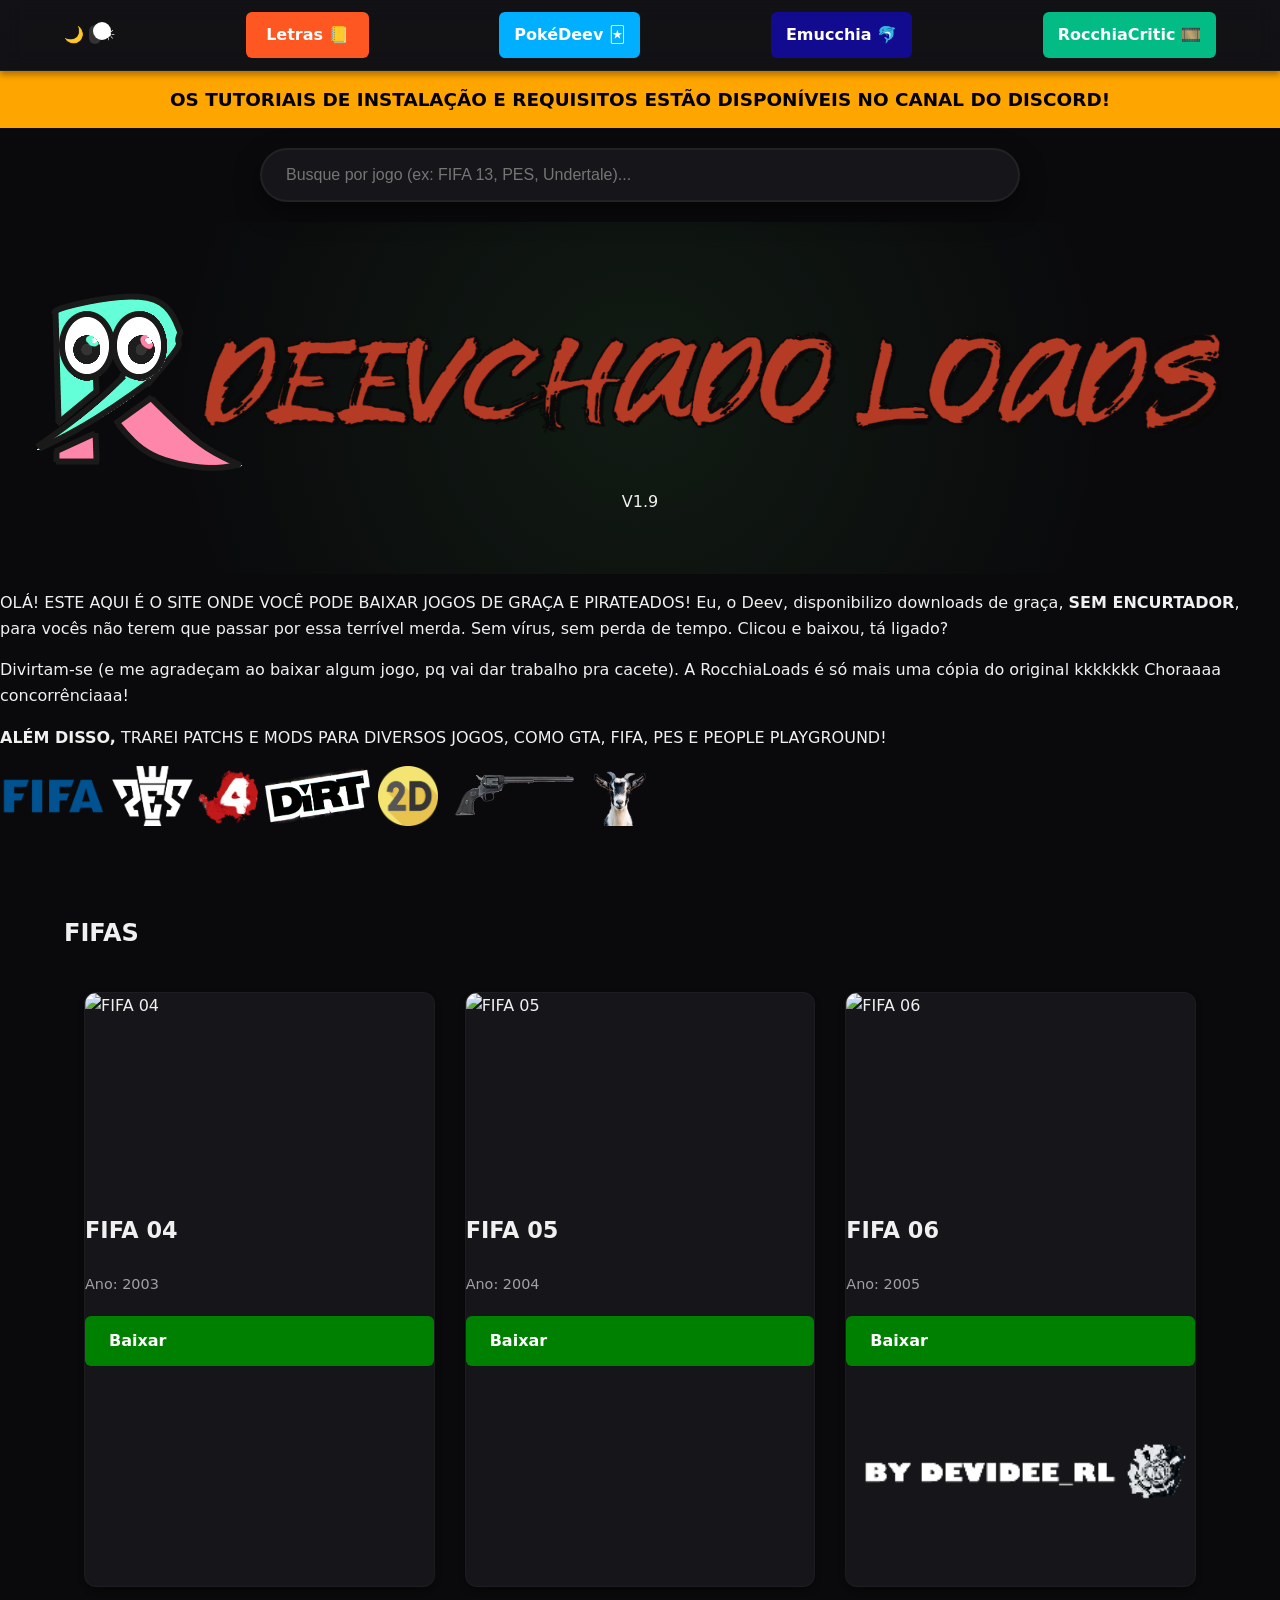
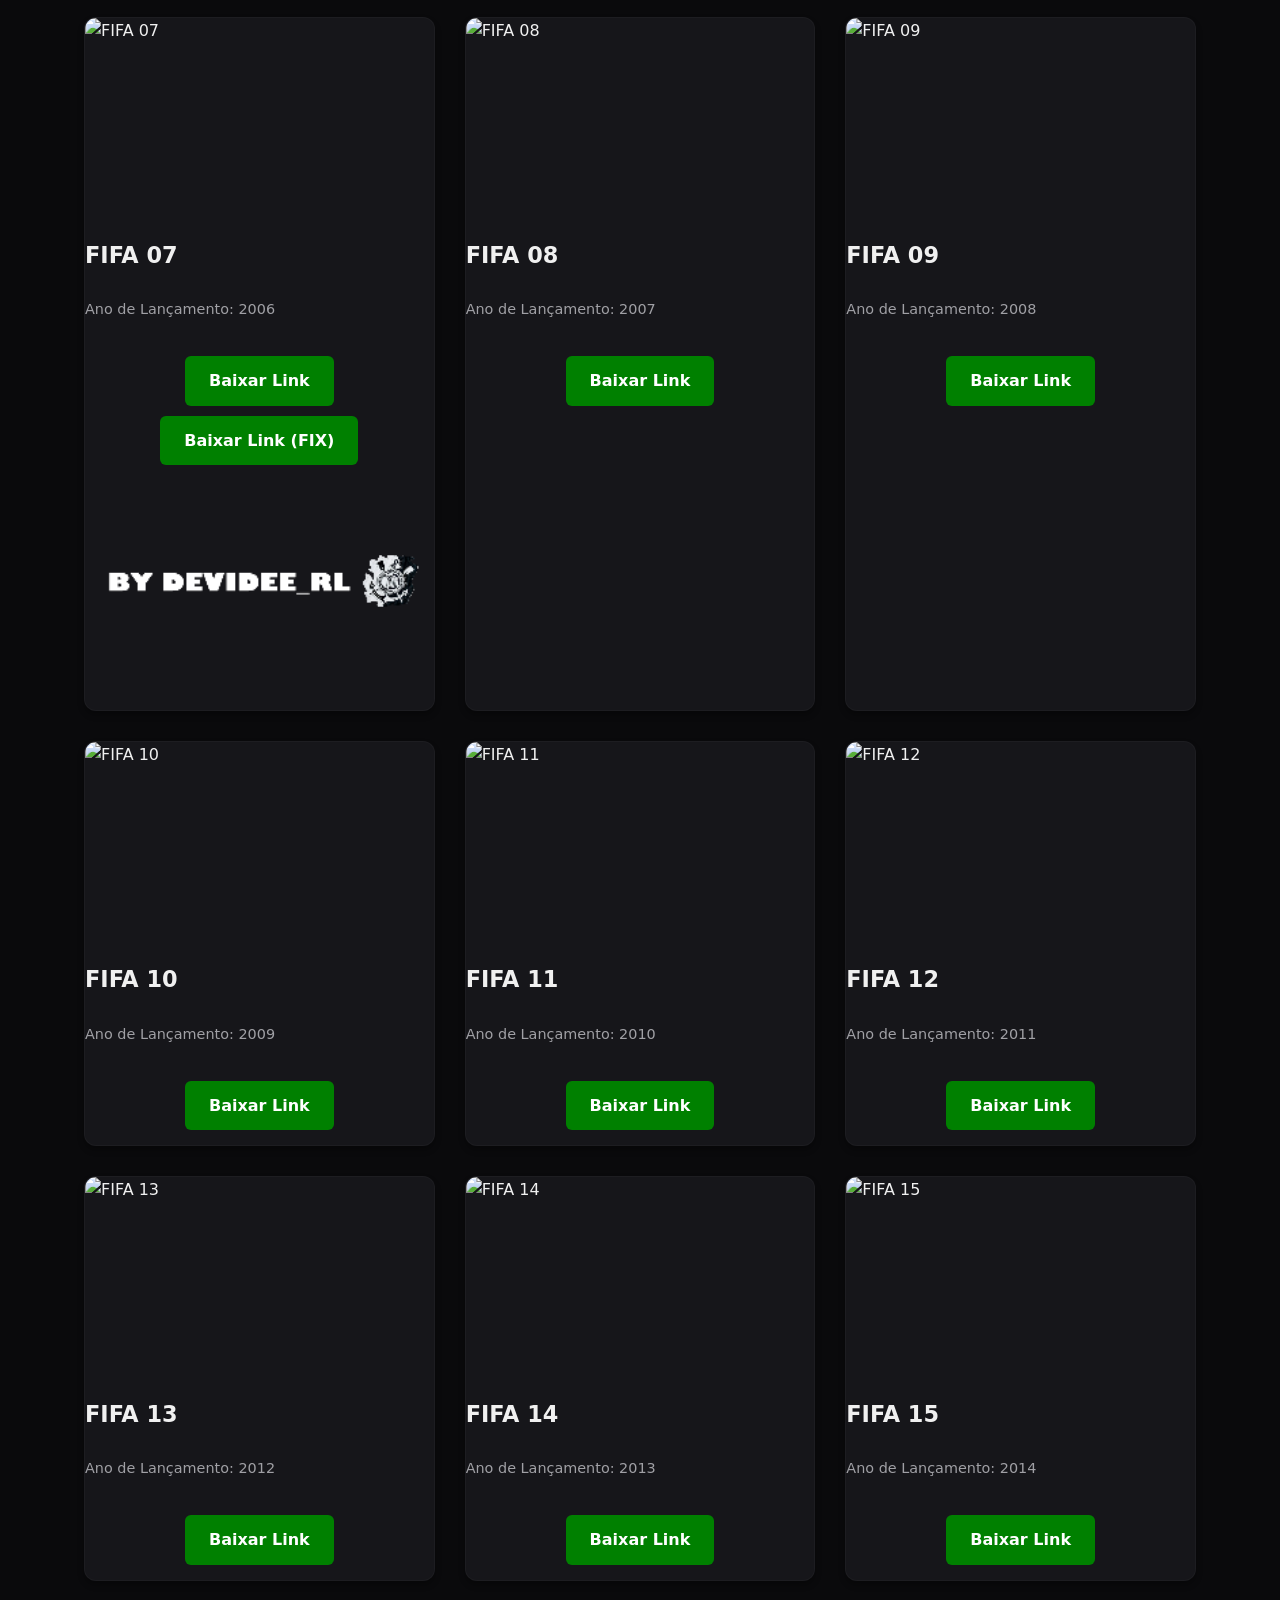
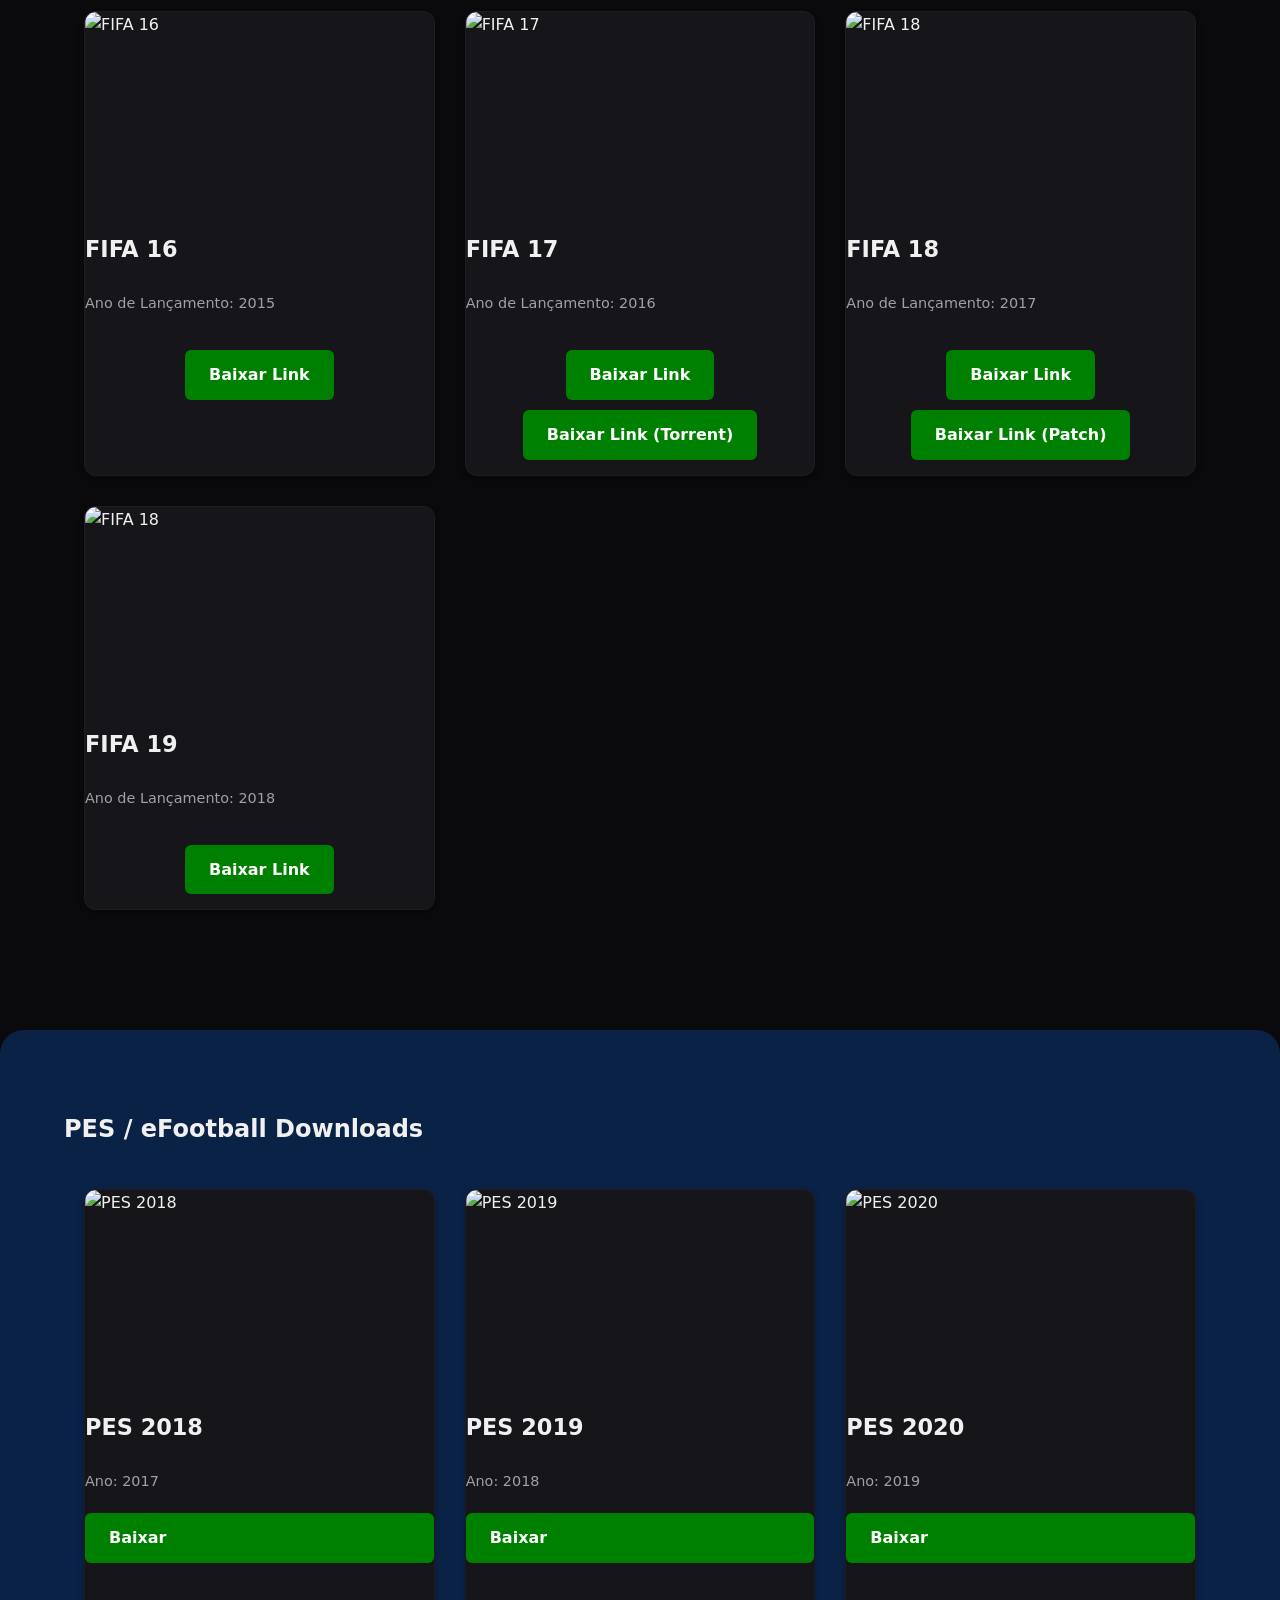
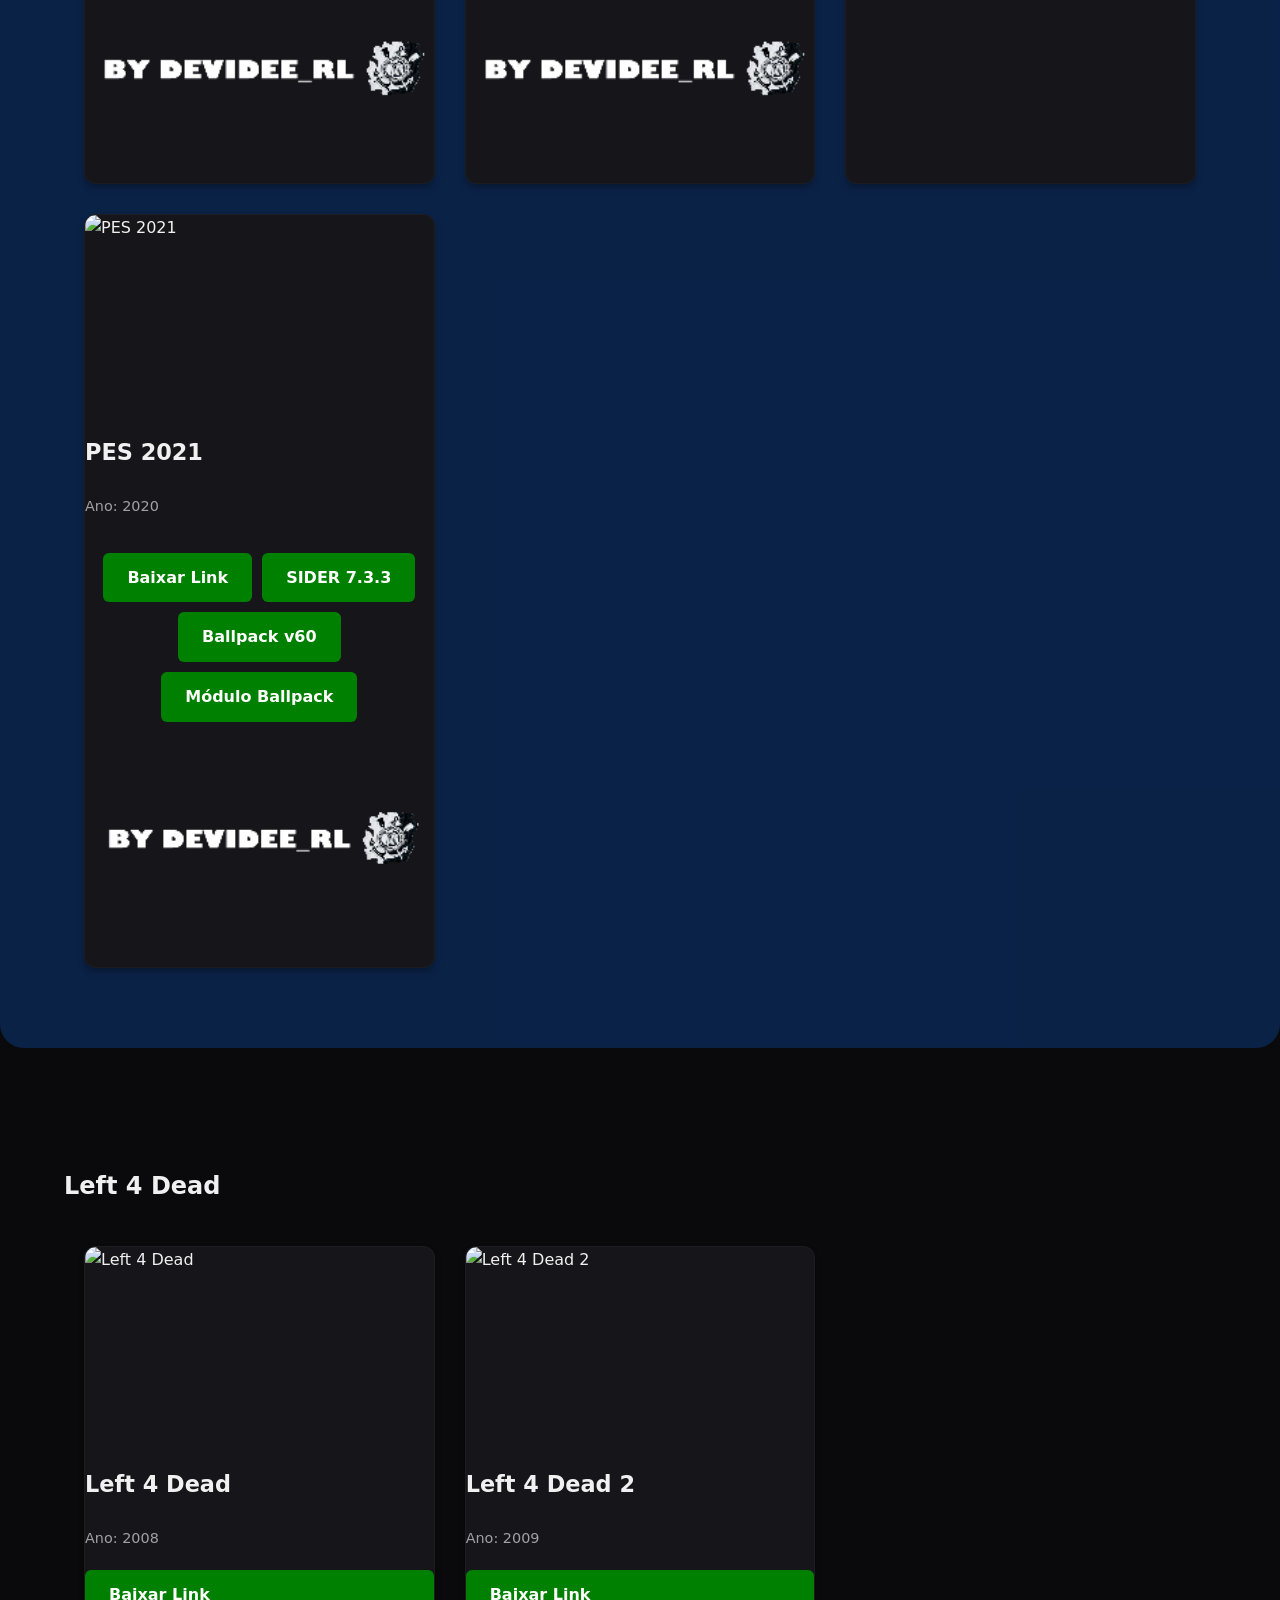
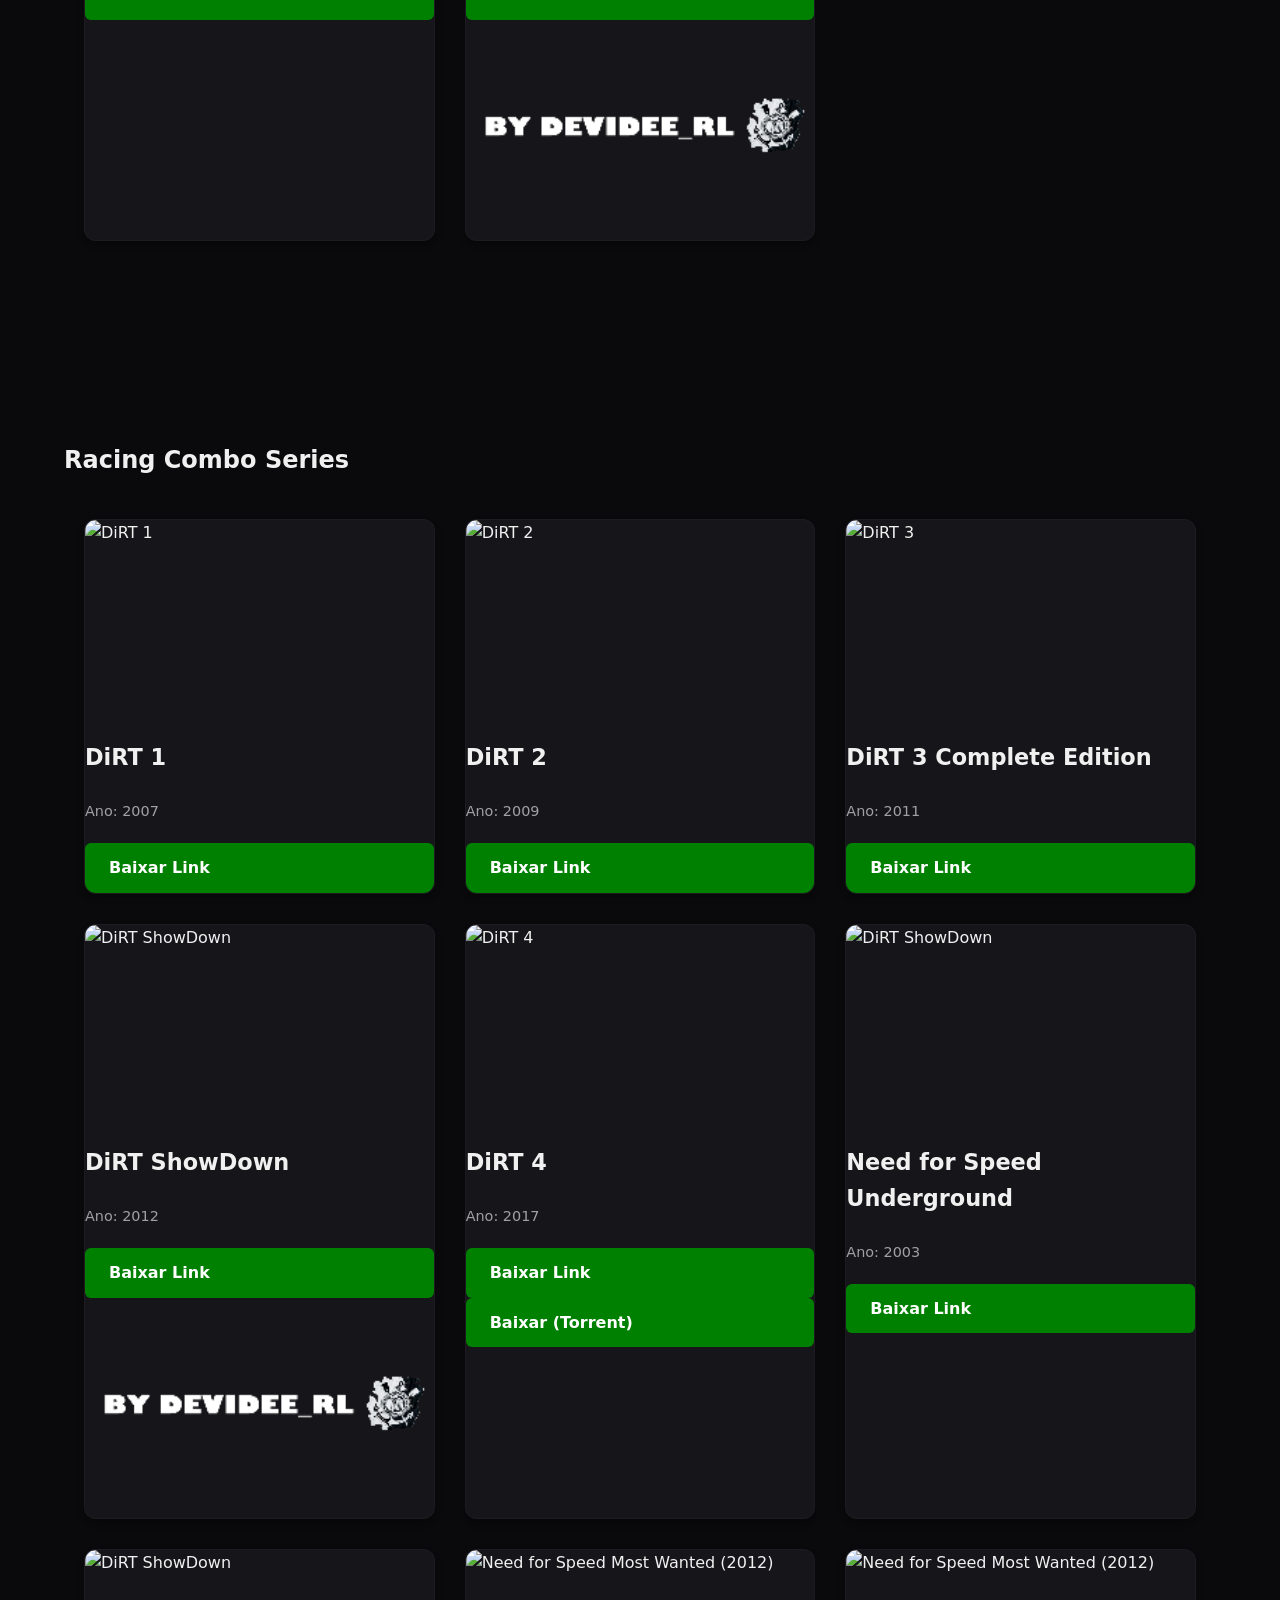
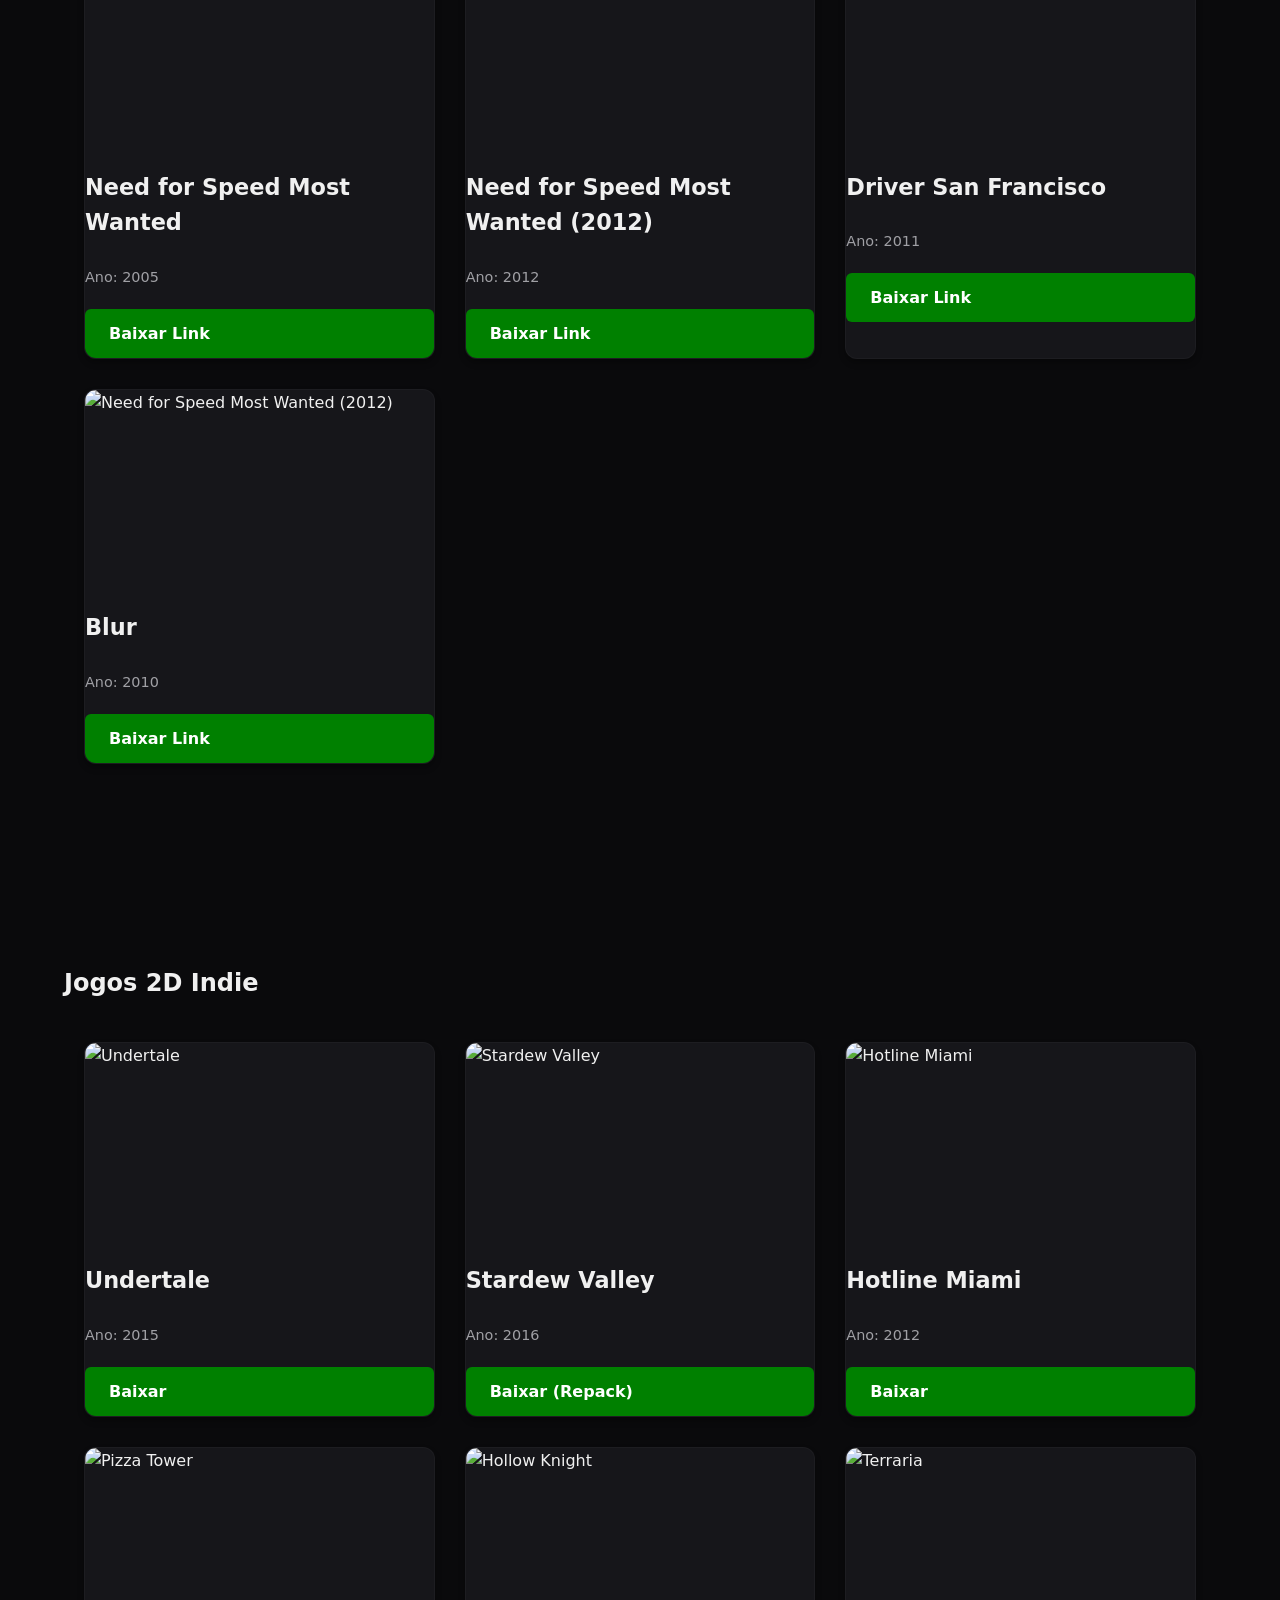
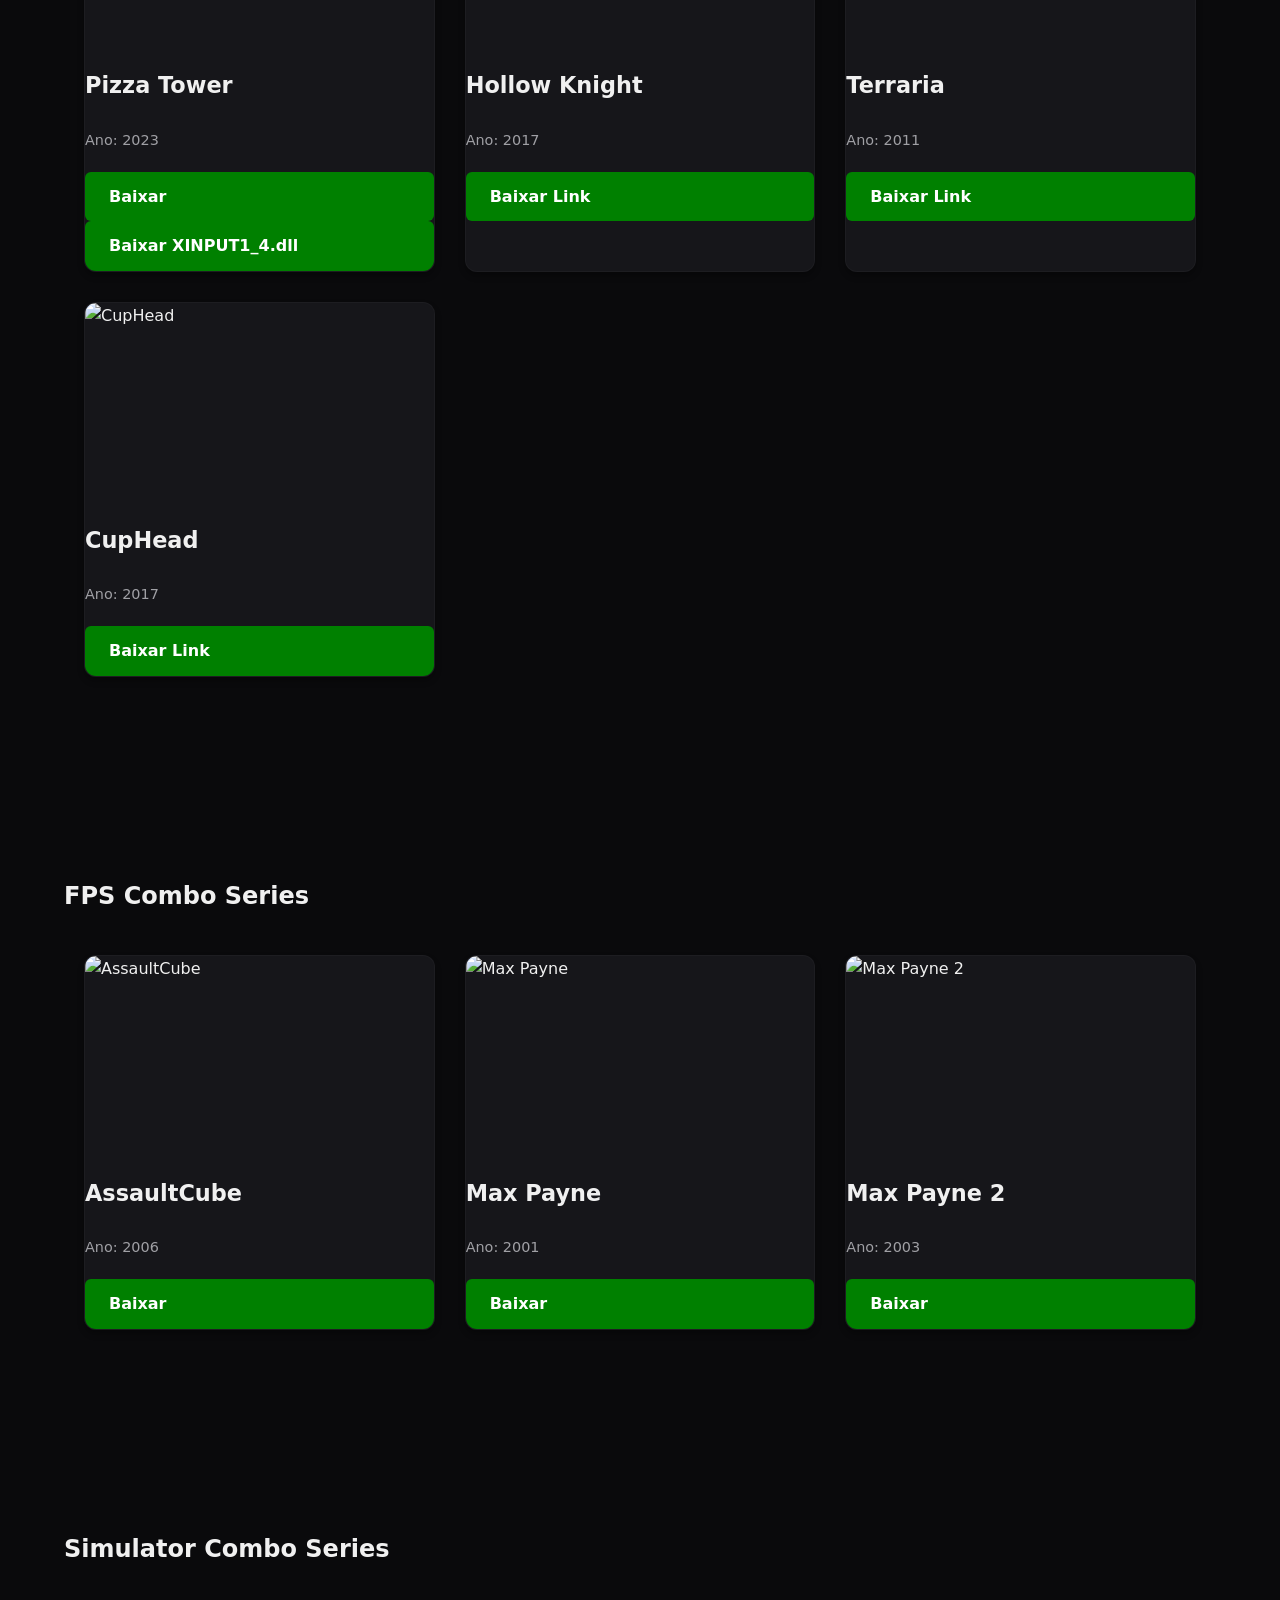
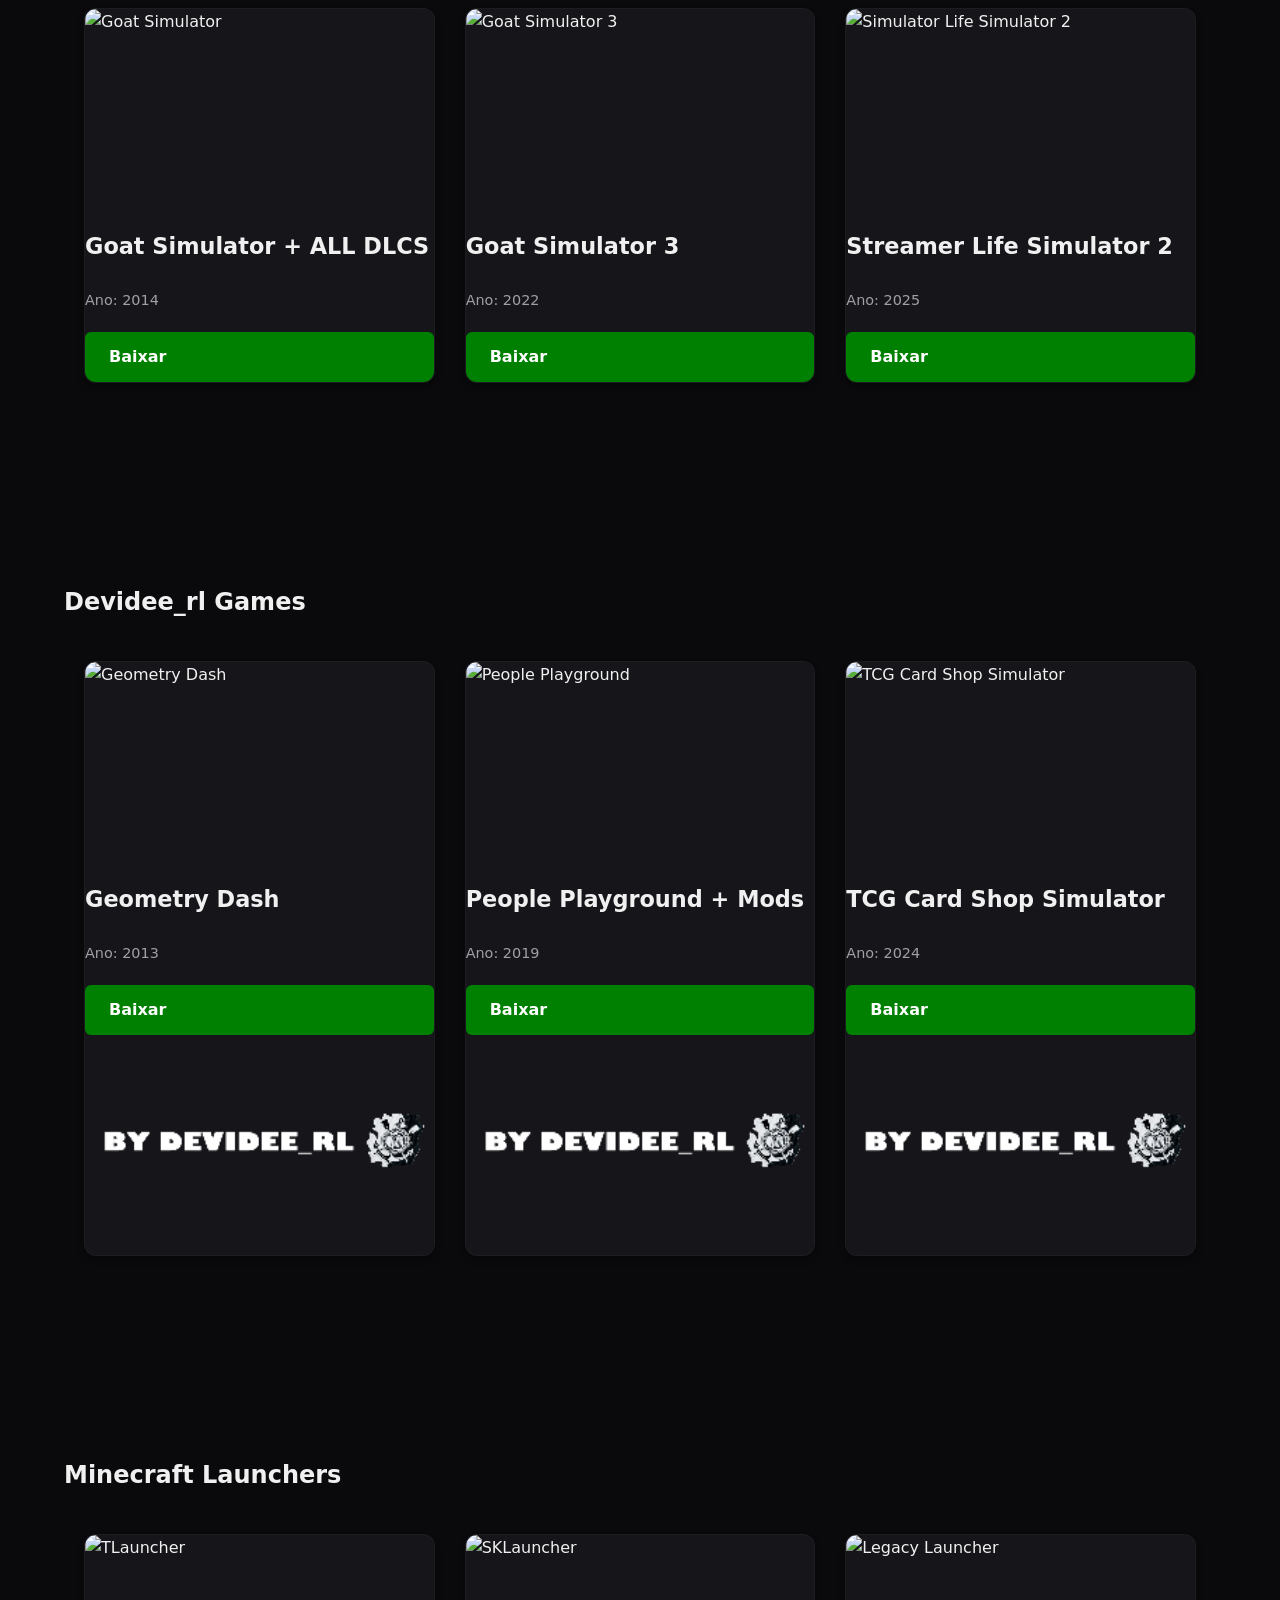
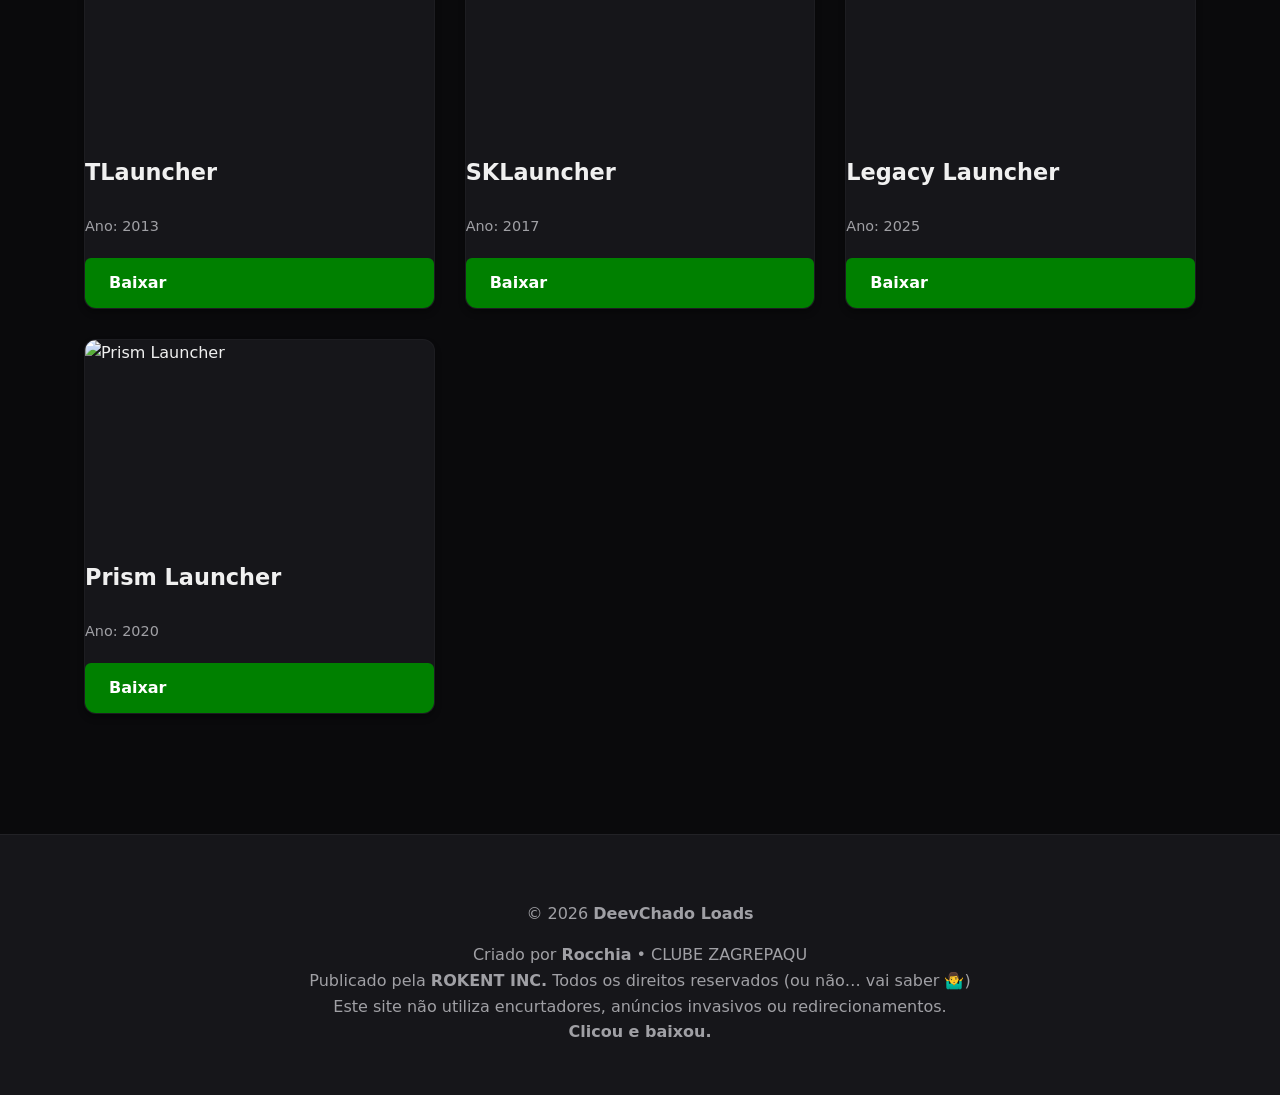
==== commit 5da9da7f: "index.html 1.9" ====
--- a/index.html
+++ b/index.html
@@ -37,7 +37,7 @@
     <header>
         <img src="assets/logos/logo.png" alt="Logo DeevChado Loads" class="logo">
         <h1></h1>
-        <span class="version">V1.8</span>
+        <span class="version">V1.9</span>
     </header>
 
     <section class="intro">
@@ -62,11 +62,16 @@
             <h2 class="section-title">FIFAS</h2>
             <div class="game-list">
               <div class="game-card">
+                  <img src="https://encrypted-tbn0.gstatic.com/images?q=tbn:ANd9GcTg3STUcd0YGcYilIHjXl5LymkhxQFAXqRYXw&s" alt="FIFA 04">
+                  <h2>FIFA 04</h2>
+                  <p>Ano: 2003</p>
+                  <a href="https://www.mediafire.com/file/gw9292qf9944gid/FIFA_Football_2004_Win_ISO_EN.zip/file" class="download-btn" target="_blank">Baixar</a>
+              </div>
+              <div class="game-card">
                   <img src="https://assets-prd.ignimgs.com/2022/10/11/fifa2005-1665448197407.jpg" alt="FIFA 05">
                   <h2>FIFA 05</h2>
                   <p>Ano: 2004</p>
-                  <a href="https://www.myabandonware.com/game/fifa-soccer-2005-med#download" class="download-btn" target="_blank">Baixar</a>
-                  <h1>OBS : QUANDO FOREM BAIXAR O JOGO PELO SITE, ESCOLHAM A OPÇÃO "European version (Multi-language) Disc 1"</h1>
+                  <a href="https://www.mediafire.com/file/nfk25ud1oe2ofgj/FIFA_2005.rar/file" class="download-btn" target="_blank">Baixar</a>
               </div>
 
                 <!-- Seus cards FIFA aqui – mantive os que você tinha -->
@@ -371,6 +376,13 @@
                     <p>Ano: 2017</p>
                     <a href="https://ankergames.net/game/hollow-knight" class="download-btn" target="_blank">Baixar Link</a>
                 </div>
+                <div class="game-card">
+                    <img src="https://blogger.googleusercontent.com/img/b/R29vZ2xl/AVvXsEhyRR_JcXhLKBmy7Fbh07NuwI94IxH_B-ObLcpf9qwLV0T2o-wclMNEADSlGwGf9dTDZXcblWqX5w29FzKd9yU59kCAgs2i9YlqE8qsk0vTJIxSCDOlrY42W94N5Y7MoZiPFypAicgkwy-x/s1920/000.webp" alt="Terraria">
+                    <h2>Terraria</h2>
+                    <p>Ano: 2011</p>
+                    <a href="https://ankergames.net/game/terraria" class="download-btn" target="_blank">Baixar Link</a>
+                </div>
+
 
                 <div class="game-card">
                     <img src="https://store-images.s-microsoft.com/image/apps.58691.13670972585585116.3e5032b0-0174-4e7d-b3ed-55f9306df6f1.43a8fed1-666e-4825-bc59-b3ae825fe622?q=90&w=320&h=180" alt="CupHead">
@@ -404,7 +416,7 @@
 
           </section>
           <section class="game-section goat-section">
-              <h2 class="section-title">Goat Simulator</h2>
+              <h2 class="section-title">Simulator Combo Series</h2>
               <div class="game-list">
                   <div class="game-card">
                       <img src="https://shared.fastly.steamstatic.com/store_item_assets/steam/apps/265930/header.jpg?t=1728895842" alt="Goat Simulator">
@@ -419,25 +431,67 @@
                       <p>Ano: 2022</p>
                       <a href="https://gofile.io/d/Be36qx" class="download-btn" target="_blank">Baixar</a>
                   </div>
+                  <div class="game-card">
+                      <img src="https://shared.akamai.steamstatic.com/store_item_assets/steam/apps/2890830/capsule_616x353.jpg?t=1751968040" alt="Simulator Life Simulator 2">
+                      <h2>Streamer Life Simulator 2</h2>
+                      <p>Ano: 2025</p>
+                      <a href="https://gofile.io/d/Be36qx" class="download-btn" target="_blank">Baixar</a>
+                  </div>
 </section>
 <section class="game-section goat-section">
-    <h2 class="section-title">Geometry Playgrash</h2>
+    <h2 class="section-title"> Devidee_rl Games</h2>
     <div class="game-list">
         <div class="game-card">
-            <img src="https://media.discordapp.net/attachments/1425242040199020555/1462195015446171689/image.png?ex=696d4eb9&is=696bfd39&hm=a88bf43613ac81d8fbca7fd4a4b87f97853dbcb23adfc8e4af3450e0fde9fada&=&format=webp&quality=lossless&width=414&height=210" alt="Geometry Dash">
+            <img src="https://shared.fastly.steamstatic.com/store_item_assets/steam/apps/322170/header.jpg?t=1703006148" alt="Geometry Dash">
             <h2>Geometry Dash</h2>
             <p>Ano: 2013</p>
             <a href="https://1fichier.com/?gufaostv67tyboh26y1k" class="download-btn" target="_blank">Baixar</a>
               <img src="assets/logos/credits.png" alt="Logo CREDITS" class="credits-logo">
         </div>
         <div class="game-card">
-            <img src="https://media.discordapp.net/attachments/1425242040199020555/1462200692289831054/71pTOiJTwyL.png?ex=696d5403&is=696c0283&hm=e519cda862c6d8c1b378646c1a77fcd2c3574aa671d93f0102ae46fa04107a98&=&format=webp&quality=lossless&width=819&height=400" alt="People Playground">
-            <h2>People Playground</h2>
+            <img src="https://shared.fastly.steamstatic.com/store_item_assets/steam/apps/1118200/capsule_616x353.jpg?t=1763123186" alt="People Playground">
+            <h2>People Playground + Mods</h2>
             <p>Ano: 2019</p>
             <a href="https://1fichier.com/?gufaostv67tyboh26y1k" class="download-btn" target="_blank">Baixar</a>
               <img src="assets/logos/credits.png" alt="Logo CREDITS" class="credits-logo">
         </div>
+        <div class="game-card">
+            <img src="https://cdn.cloudflare.steamstatic.com//steam/apps/3070070/header.jpg" alt="TCG Card Shop Simulator">
+            <h2>TCG Card Shop Simulator</h2>
+            <p>Ano: 2024</p>
+            <a href="https://pixeldrain.com/u/F86kpTWU" class="download-btn" target="_blank">Baixar</a>
+              <img src="assets/logos/credits.png" alt="Logo CREDITS" class="credits-logo">
+        </div>
       </section>
+      <section class="game-section goat-section">
+          <h2 class="section-title"> Minecraft Launchers</h2>
+          <div class="game-list">
+              <div class="game-card">
+                  <img src="https://encrypted-tbn0.gstatic.com/images?q=tbn:ANd9GcR28UIEAkYlitP3J-Aampw6fMKgJAAvmrgHYg&s" alt="TLauncher">
+                  <h2>TLauncher</h2>
+                  <p>Ano: 2013</p>
+                  <a href="https://drive.google.com/file/d/1r9F4jGRaQkIPoMoh-eIr7K4PEJvN-SNZ/view?usp=drive_link" class="download-btn" target="_blank">Baixar</a>
+              </div>
+              <div class="game-card">
+                  <img src="https://encrypted-tbn0.gstatic.com/images?q=tbn:ANd9GcSa8FlfkiCh3SvnsQSXuSVe83_6Yop14V3VQA&s" alt="SKLauncher">
+                  <h2>SKLauncher</h2>
+                  <p>Ano: 2017</p>
+                  <a href="https://drive.google.com/file/d/17k4AQASnZAu3X7Bkww3HAP5pelTw7Atj/view?usp=drive_link" class="download-btn" target="_blank">Baixar</a>
+              </div>
+              <div class="game-card">
+                  <img src="https://llaun.ch/_next/static/media/ll.9a681ada.png" alt="Legacy Launcher">
+                  <h2>Legacy Launcher</h2>
+                  <p>Ano: 2025</p>
+                  <a href="https://drive.google.com/file/d/1-_6pPg8vTX478bBwMkeOjGbcutAdzwYj/view?usp=sharing" class="download-btn" target="_blank">Baixar</a>
+              </div>
+              <div class="game-card">
+                  <img src="https://pbs.twimg.com/media/G0-rhsaXoAAmKEE.jpg" alt="Prism Launcher">
+                  <h2>Prism Launcher</h2>
+                  <p>Ano: 2020</p>
+                  <a href="https://drive.google.com/file/d/1jmP5dkNdumqhJ9-GcgSwkQ3X-QQdNSjc/view?usp=sharing" class="download-btn" target="_blank">Baixar</a>
+              </div>
+              </section>
+
       <footer role="contentinfo">
 
           <p>
@@ -461,4 +515,3 @@
       <script src="script.js"></script>
       </body>
       </html>
-
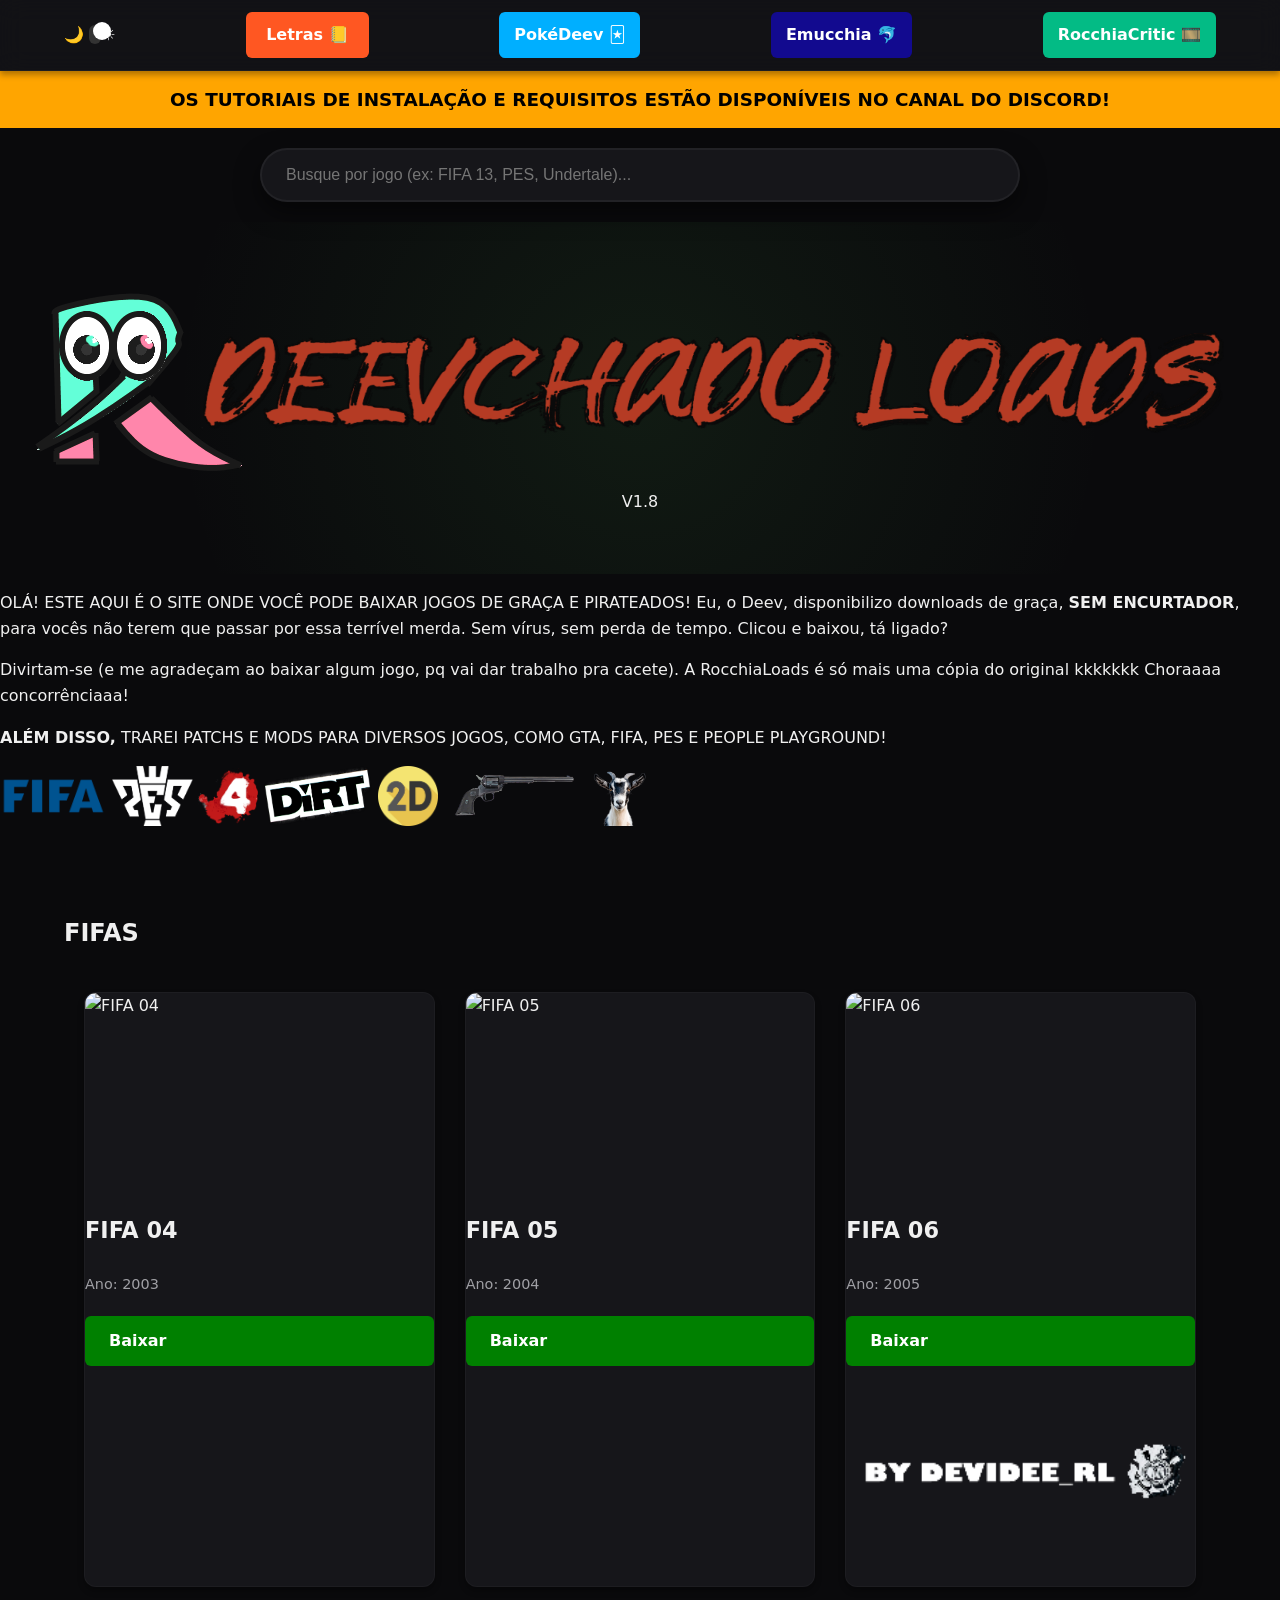
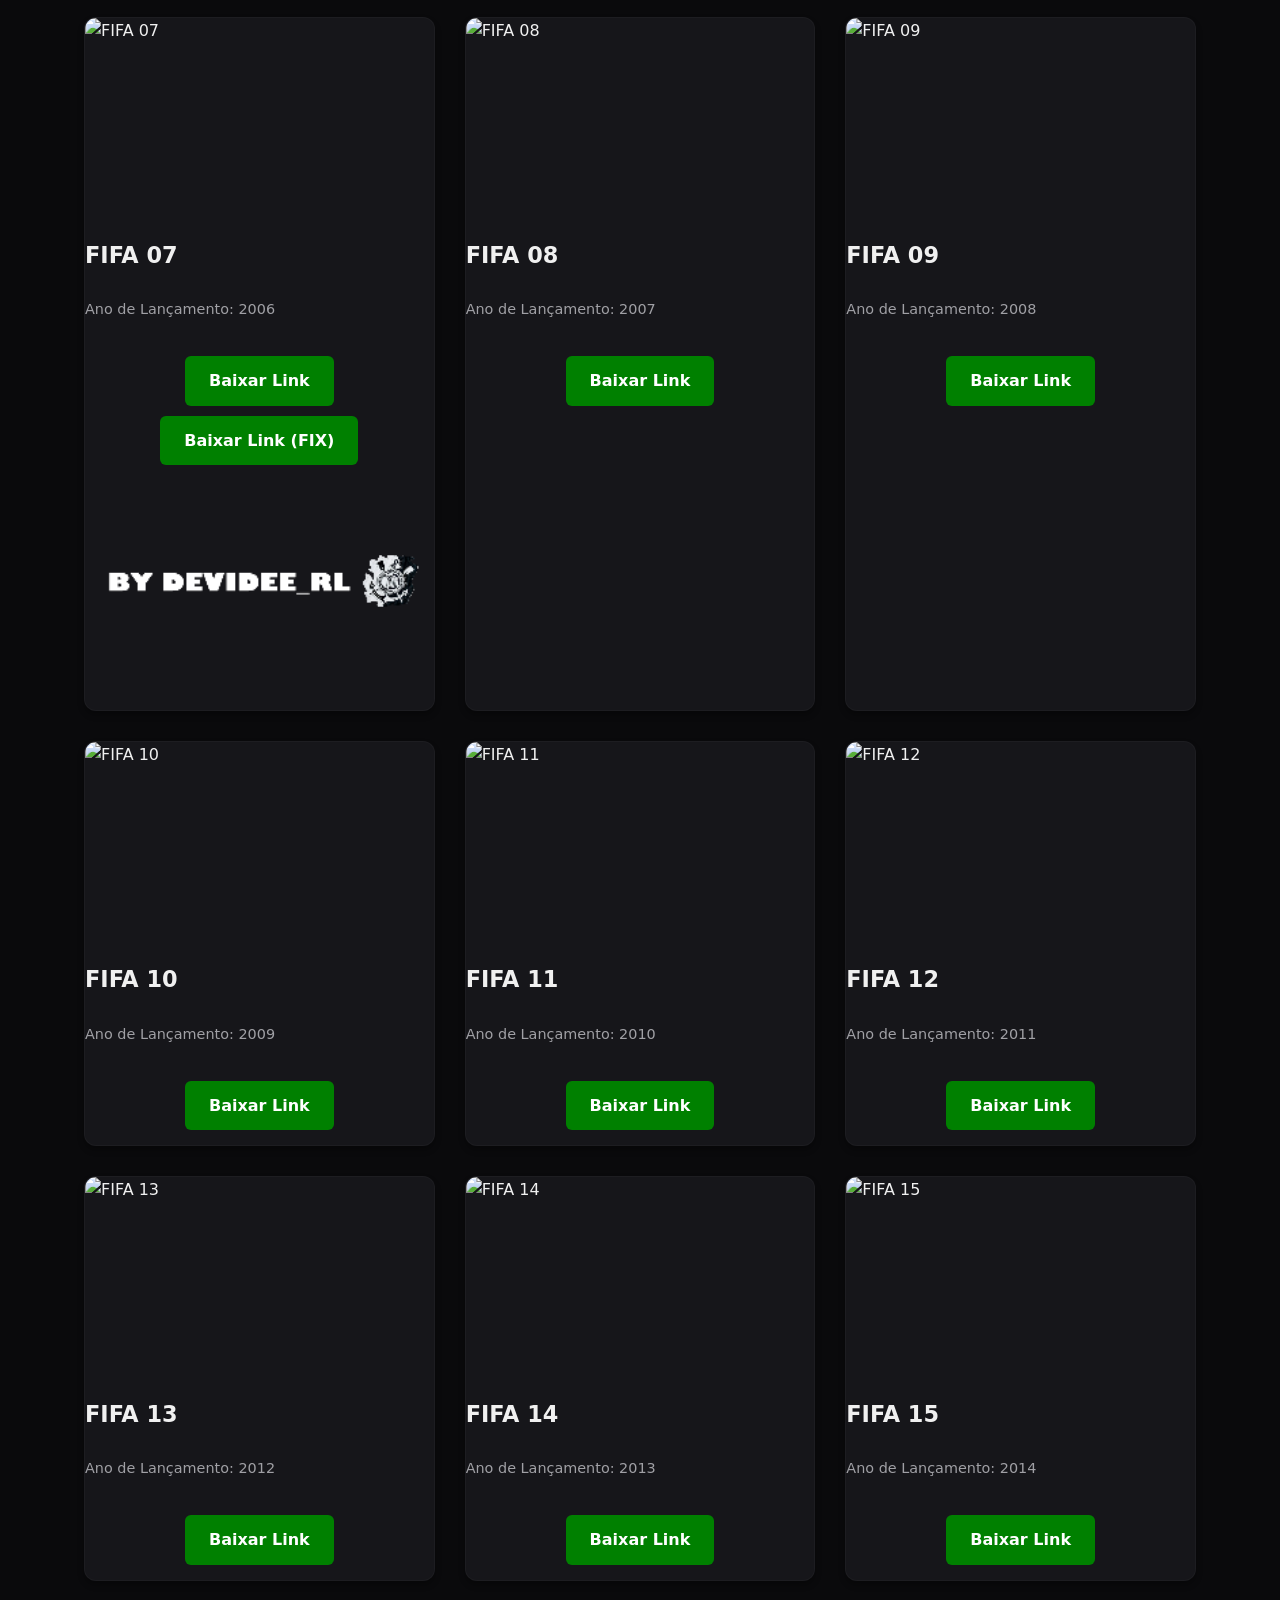
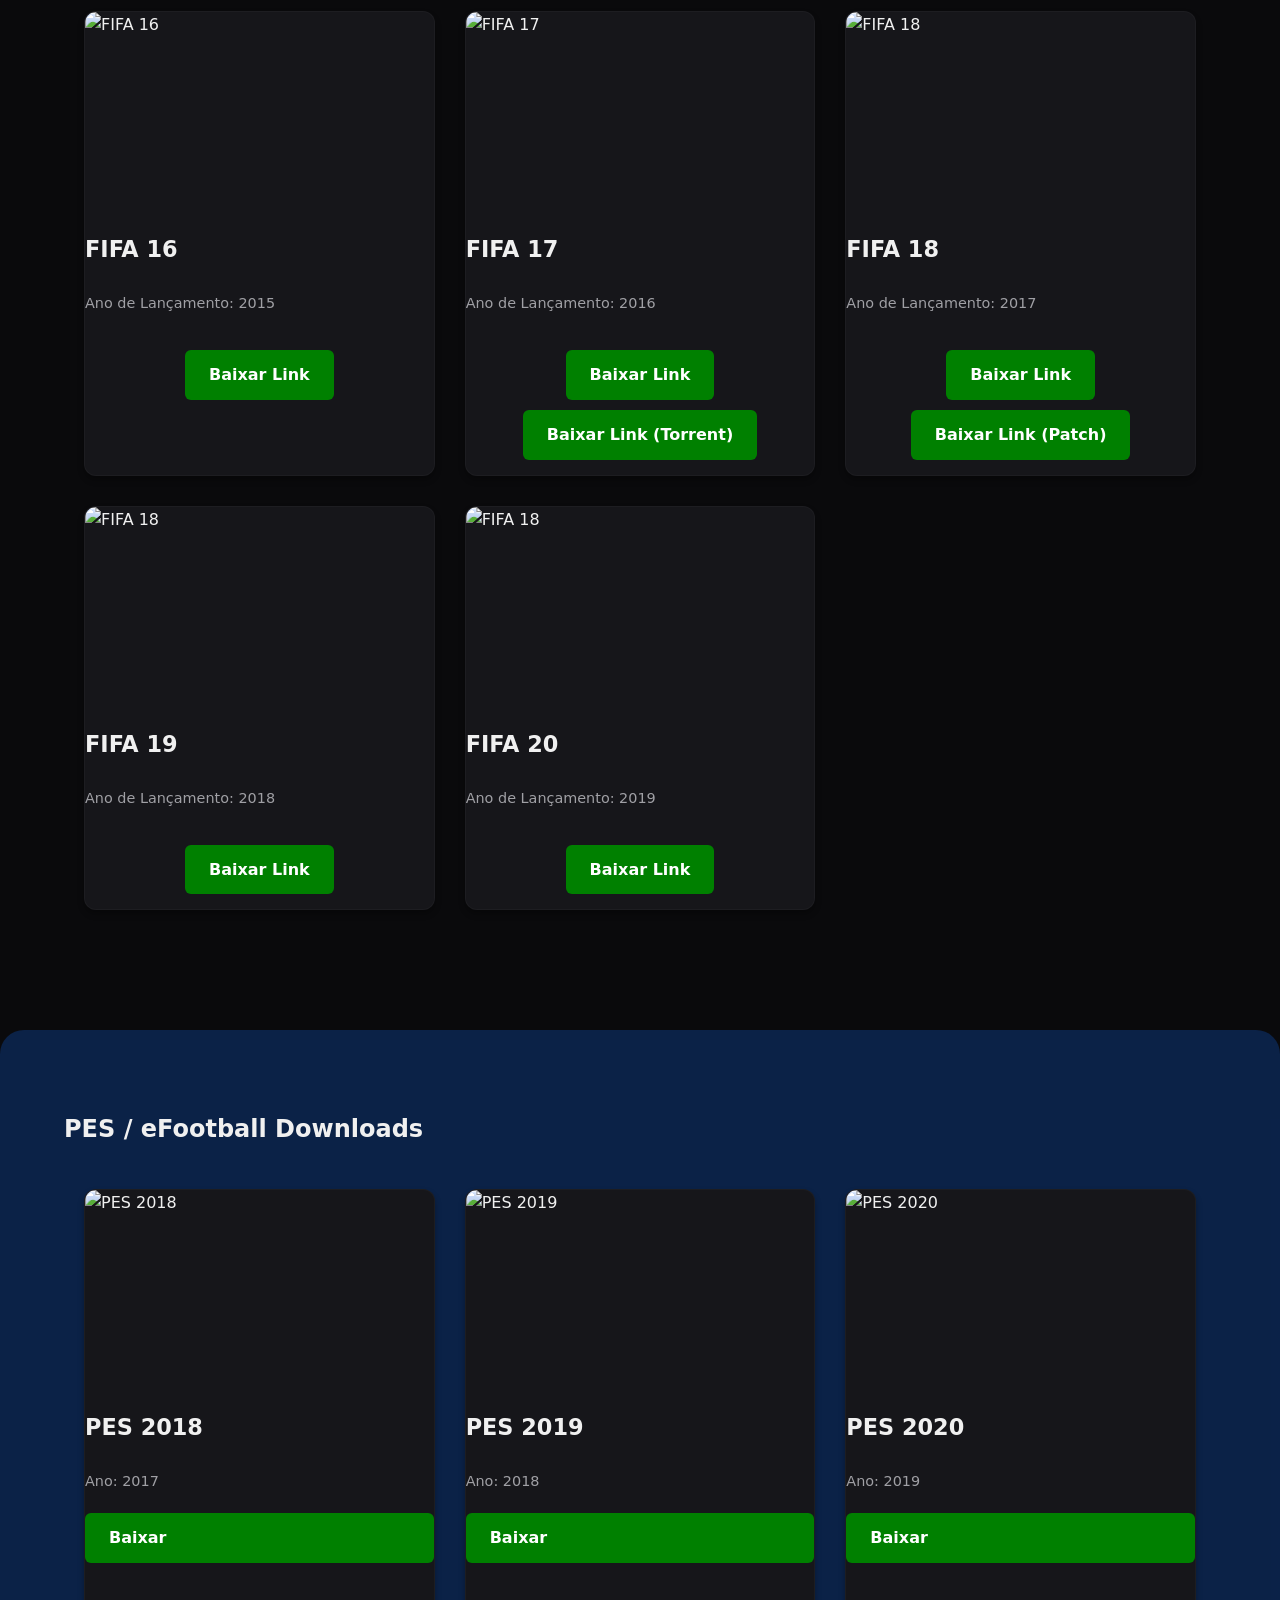
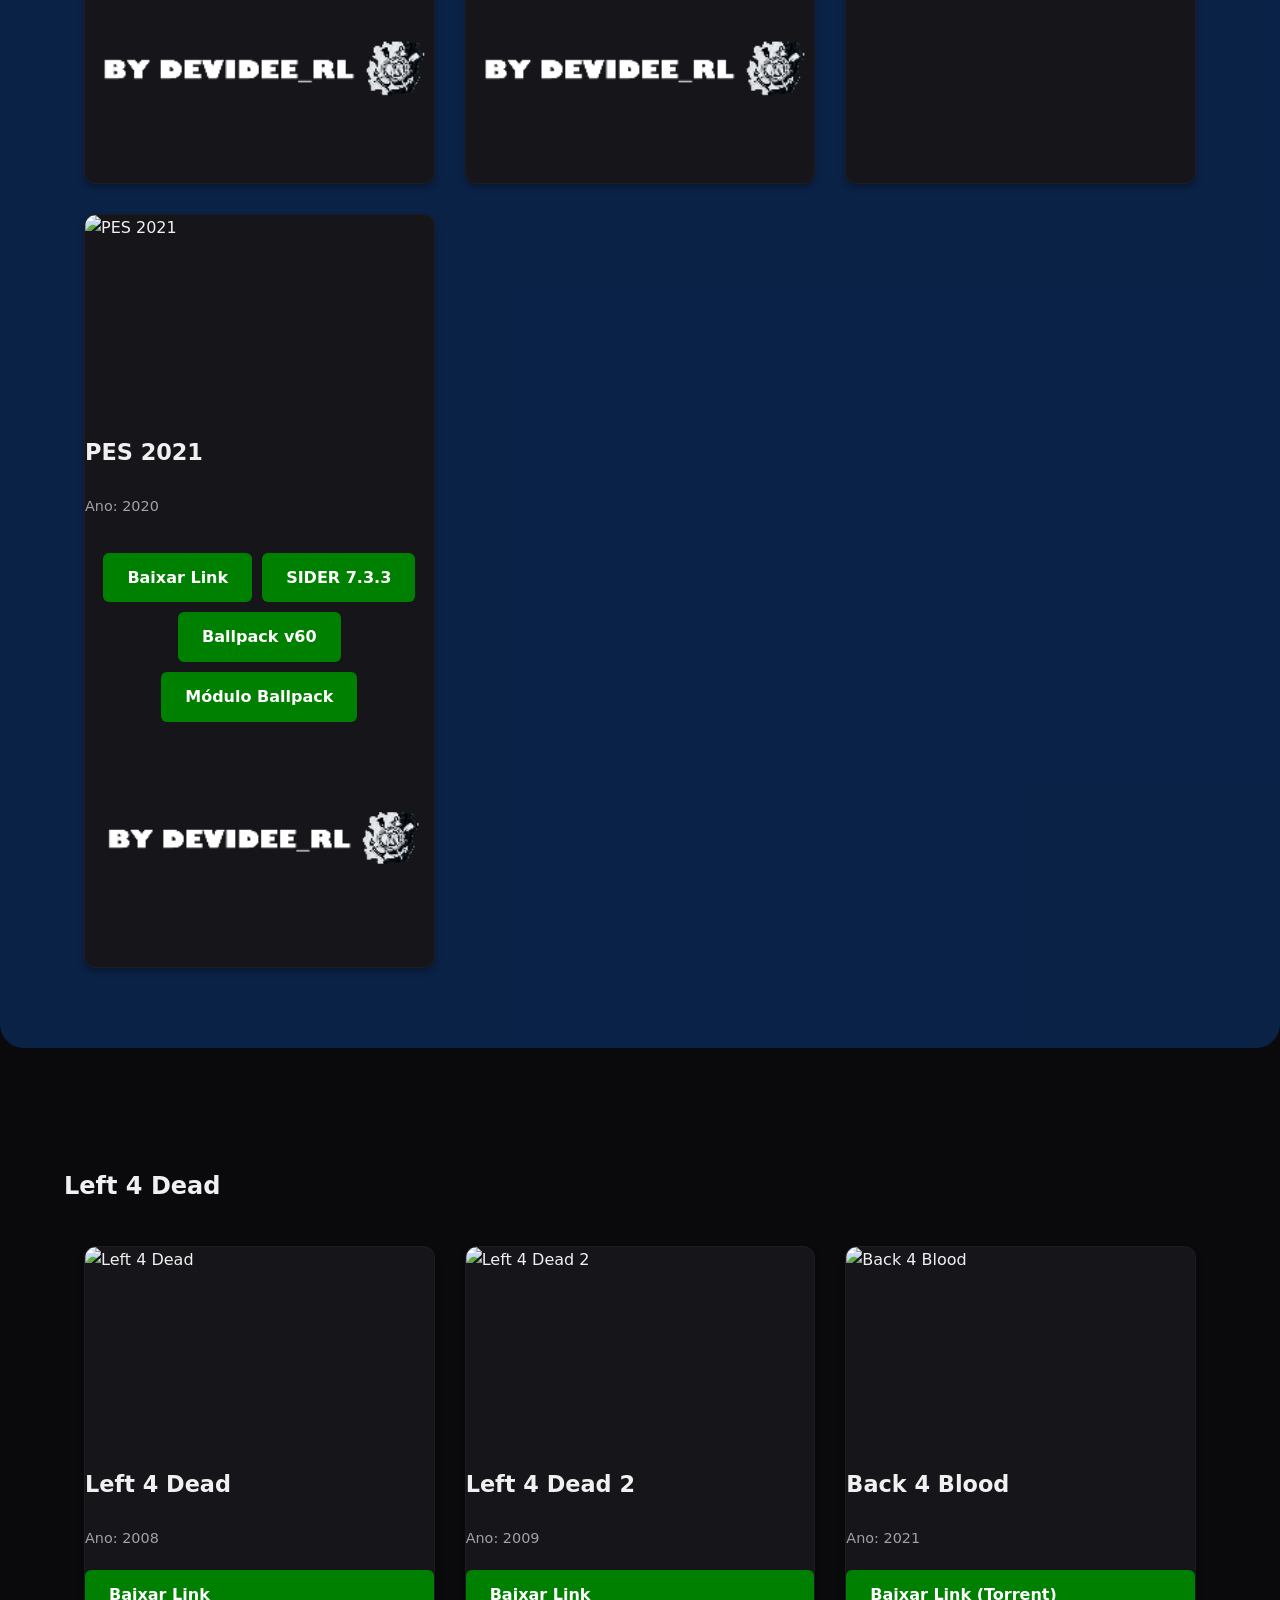
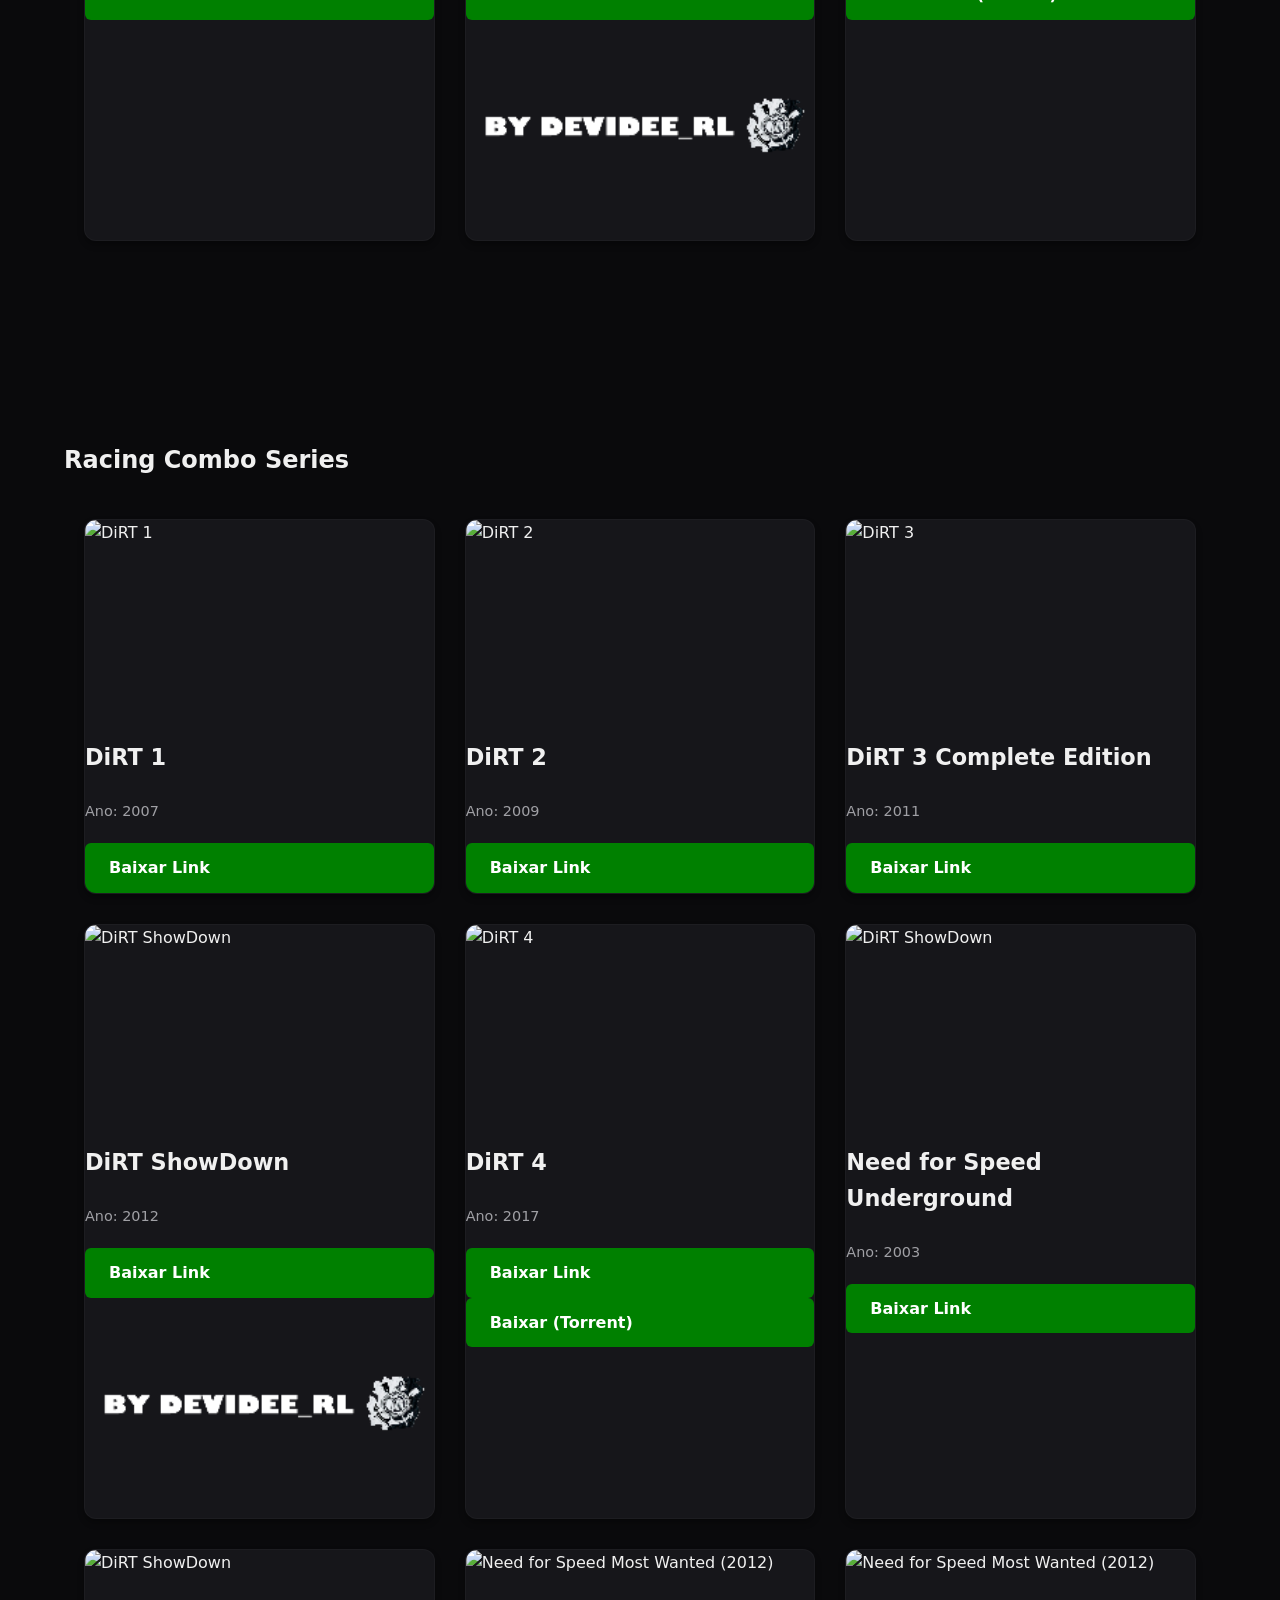
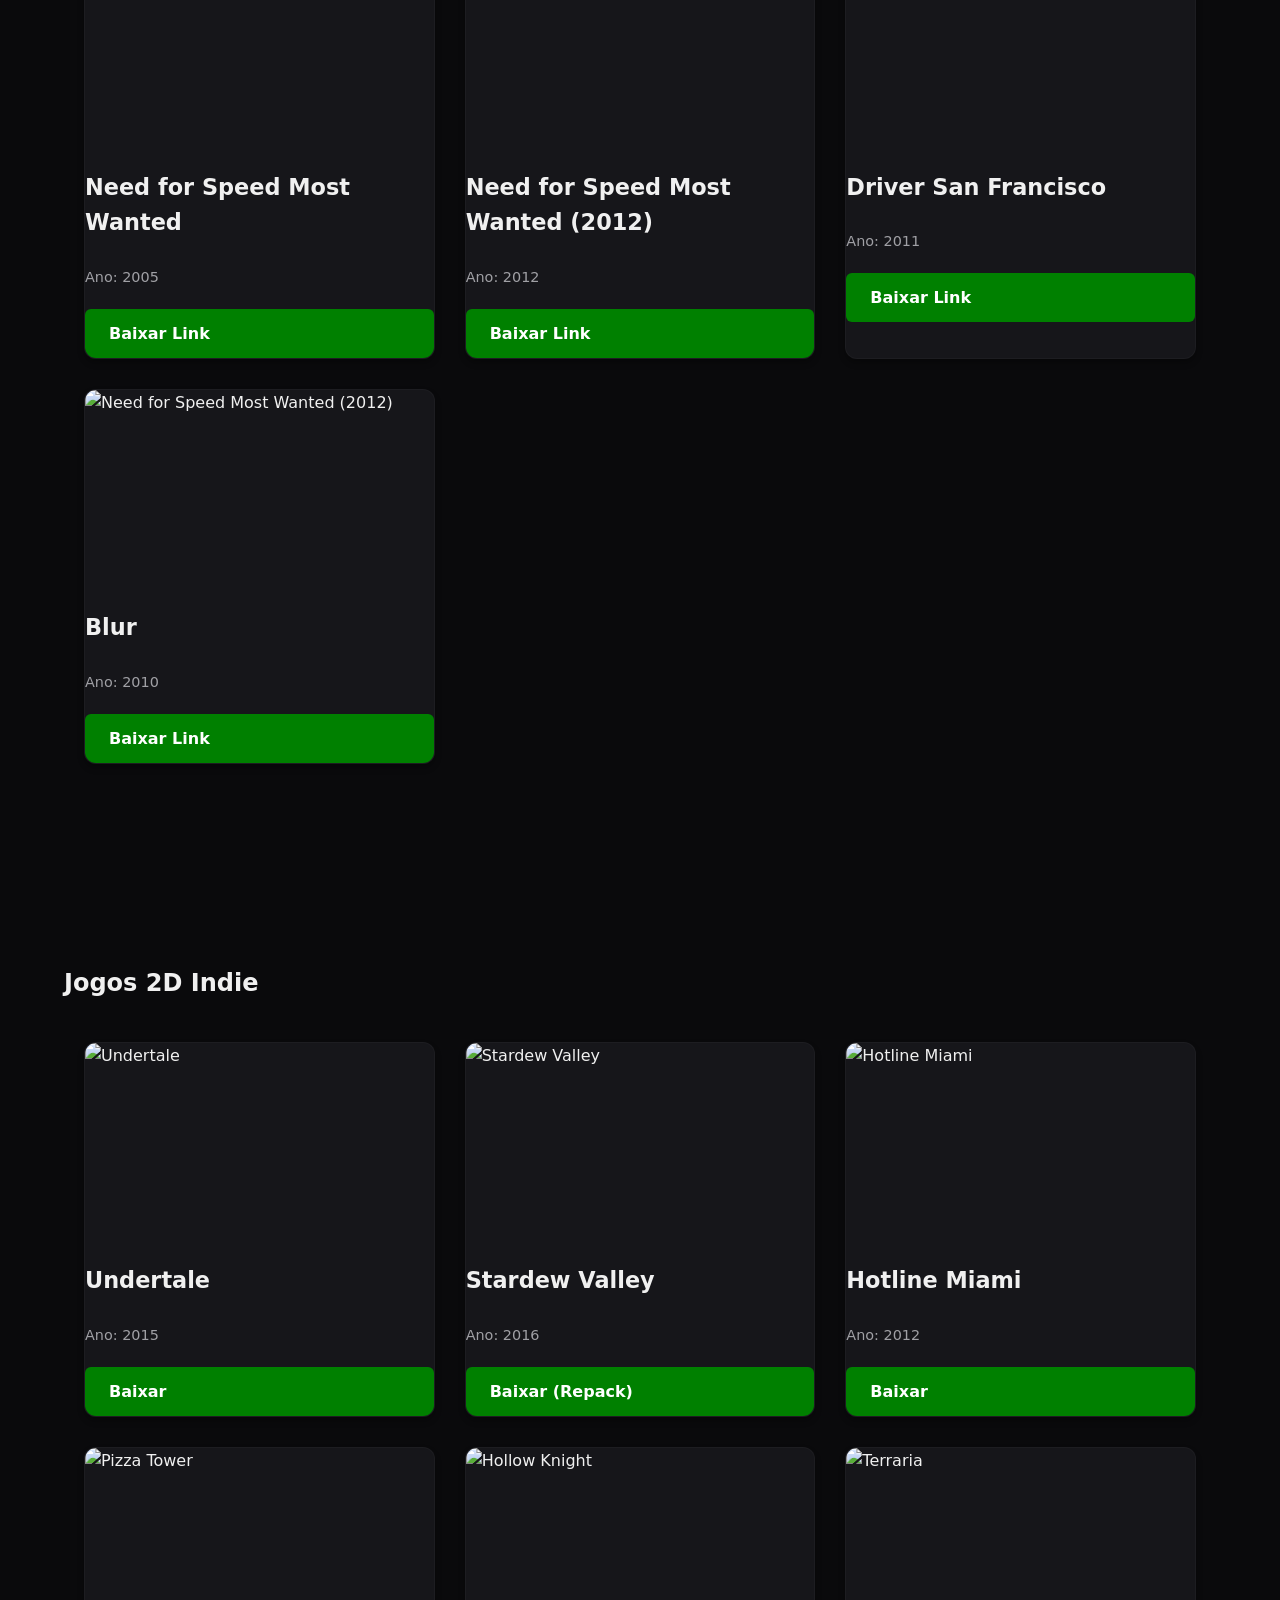
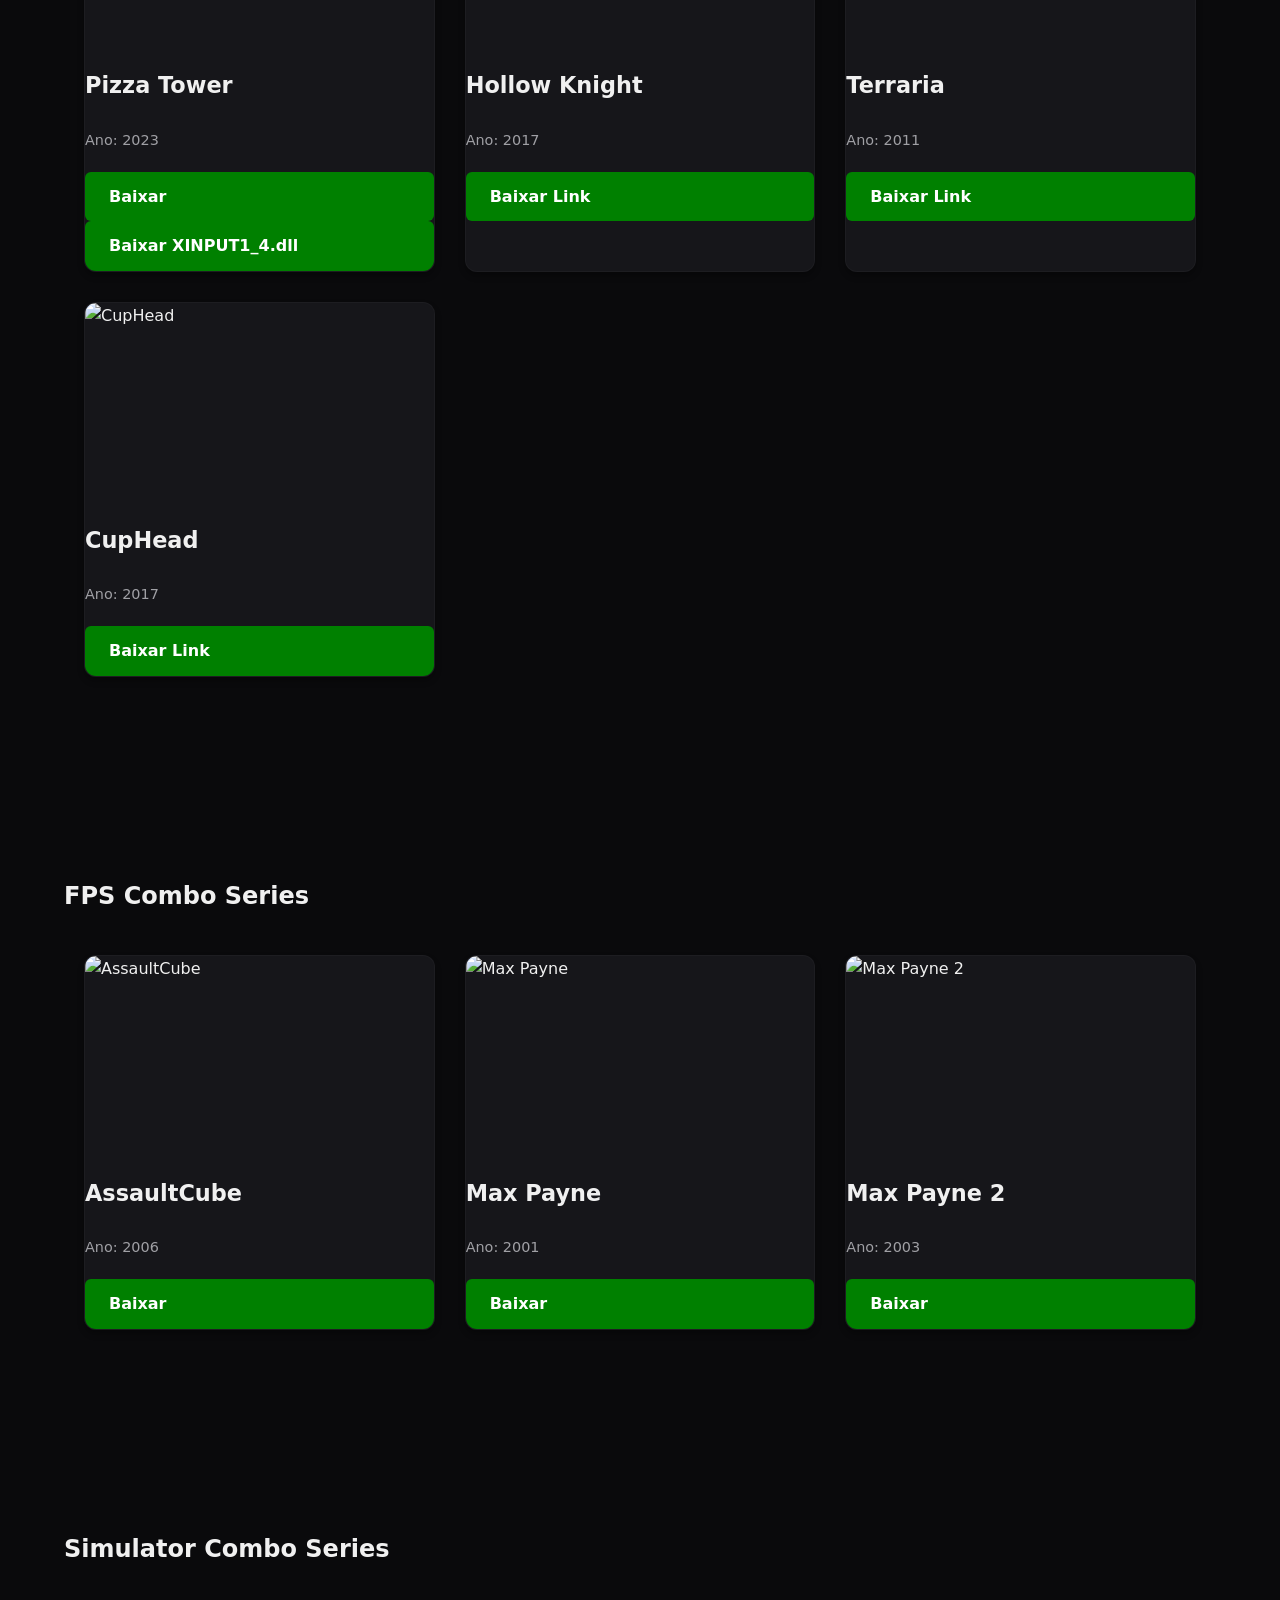
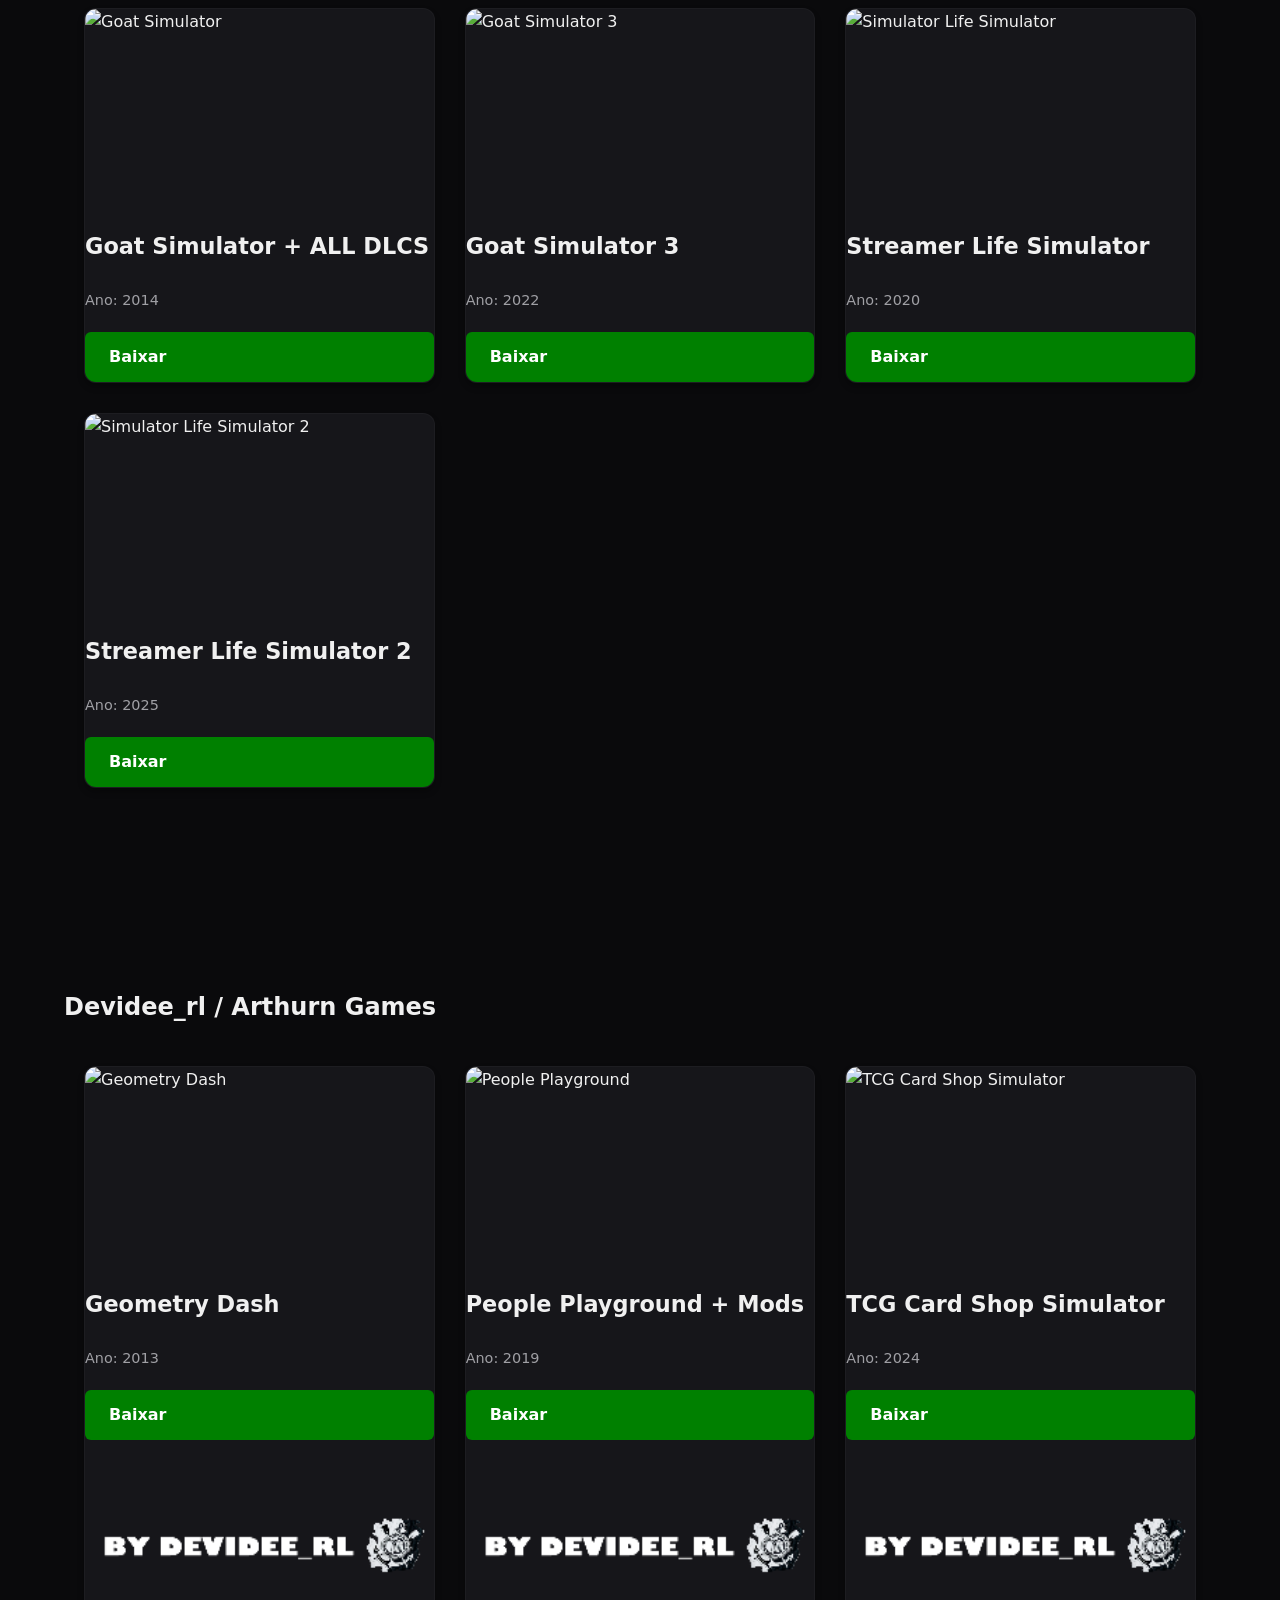
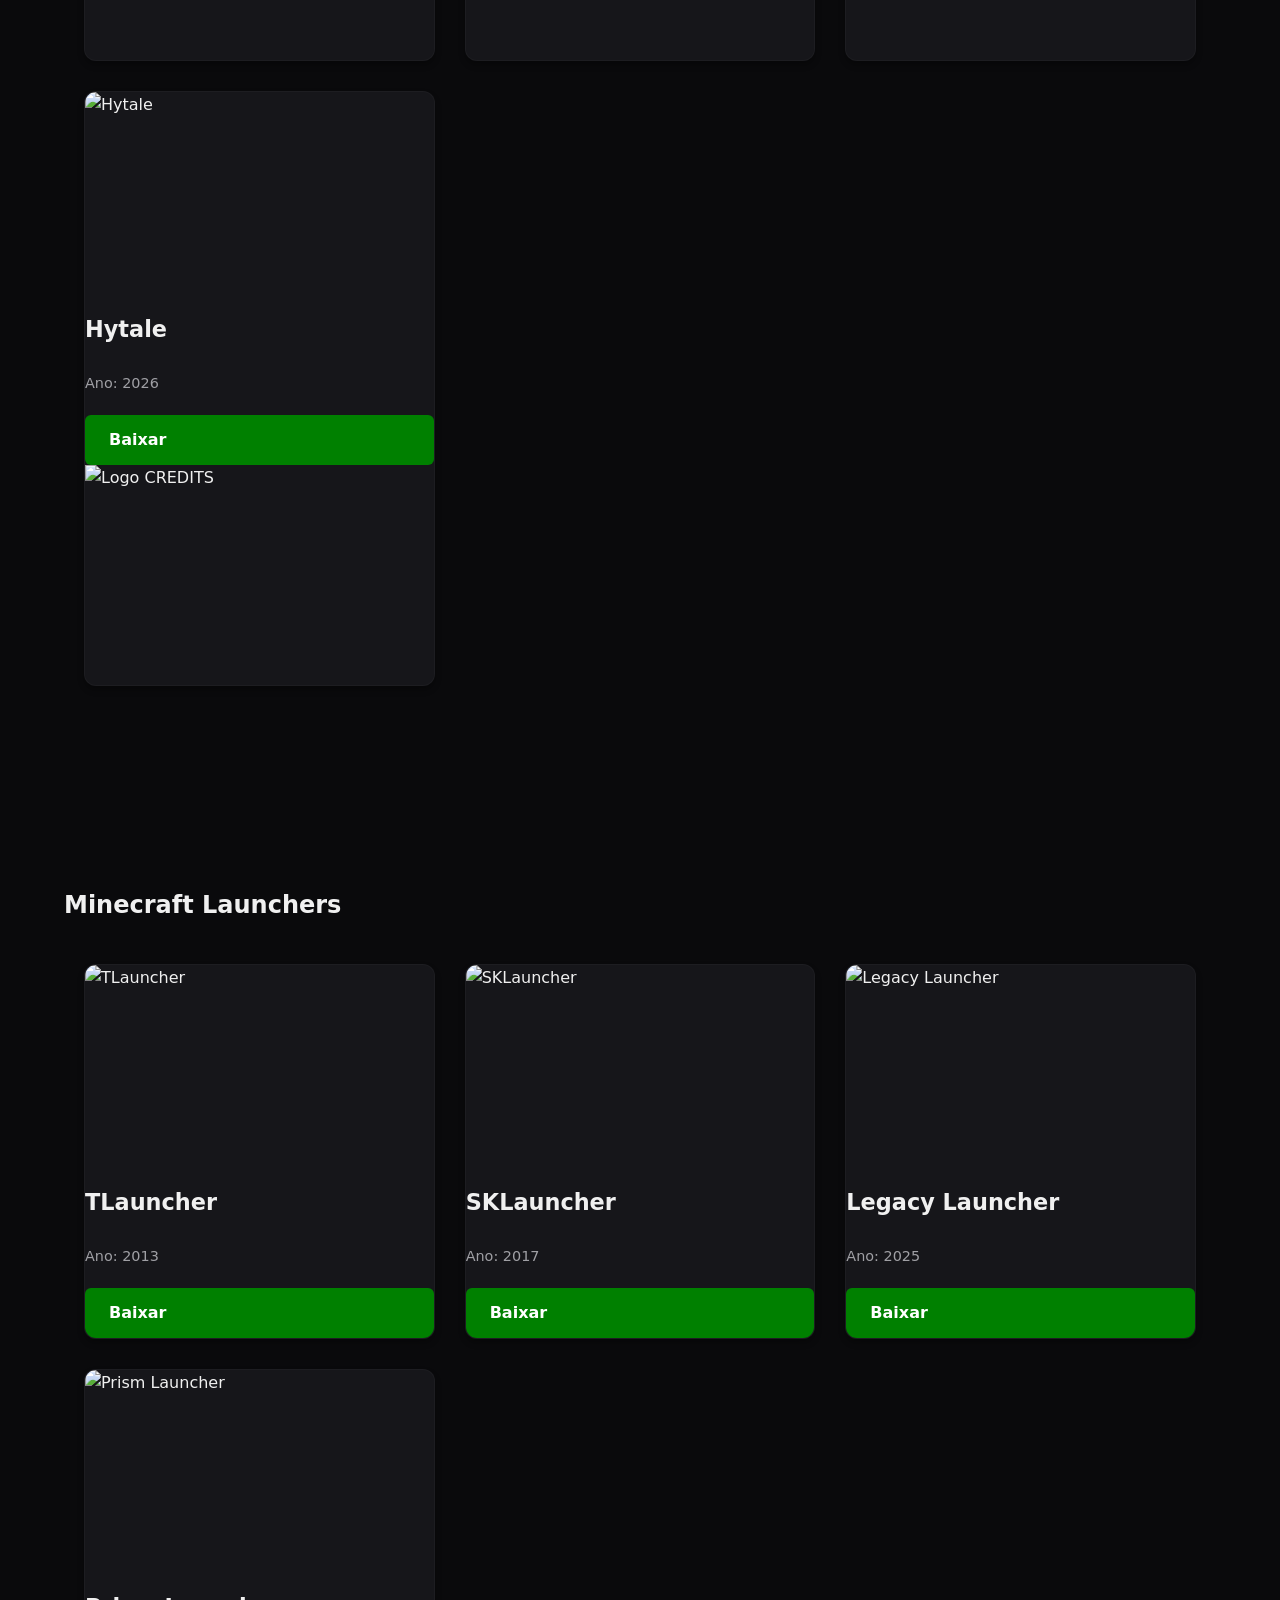
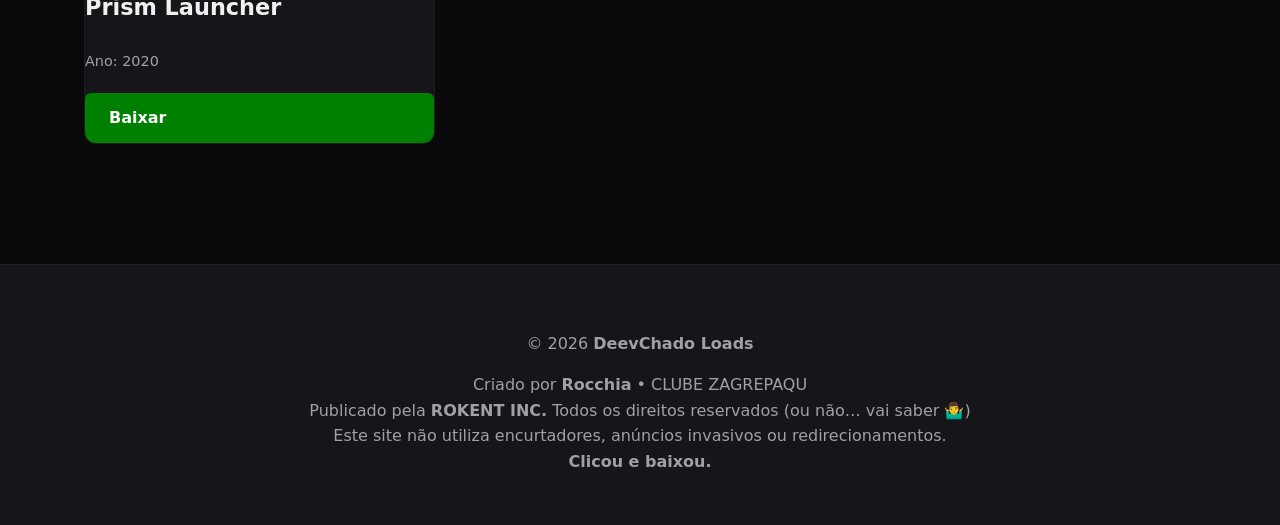
==== commit 9b5d0b9e: "correção de bugs 1.9" ====
--- a/index.html
+++ b/index.html
@@ -37,7 +37,7 @@
     <header>
         <img src="assets/logos/logo.png" alt="Logo DeevChado Loads" class="logo">
         <h1></h1>
-        <span class="version">V1.9</span>
+        <span class="version">V1.8</span>
     </header>
 
     <section class="intro">
@@ -175,6 +175,7 @@
                     </div>
                 </div>
 
+
                 <div class="game-card">
                     <img src="https://www.gamereactor.pt/media/98/_1819883.jpg" alt="FIFA 17">
                     <h2>FIFA 17</h2>
@@ -201,10 +202,17 @@
                     <div class="download-buttons">
                         <a href="https://www.apunkagames.net/2019/03/fifa-19-game.html" class="download-btn" target="_blank">Baixar Link</a>
                     </div>
+                  </div>
+                    <div class="game-card">
+                        <img src="https://media.contentapi.ea.com/content/dam/ea/fifa/fifa-20/common/vault/fifa20-vault-drop-article-featured-image.jpg.adapt.crop16x9.575p.jpg" alt="FIFA 18">
+                        <h2>FIFA 20</h2>
+                        <p>Ano de Lançamento: 2019</p>
+                        <div class="download-buttons">
+                            <a href="https://gofile.io/d/ZrML6w" class="download-btn" target="_blank">Baixar Link</a>
+                        </div>
+                      </div>
 
                 <!-- ... adicione os outros FIFA que você tinha ... -->
-                <!-- Para encurtar, só mostrei um; cole os restantes -->
-            </div>
         </section>
 
         <!-- Nova Seção PES -->
@@ -264,6 +272,12 @@
                     <a href="https://gofile.io/d/RPbTag" class="download-btn" target="_blank">Baixar Link</a>
                     <img src="assets/logos/credits.png" alt="Logo CREDITS" class="credits-logo">
                 </div>
+                <div class="game-card">
+                    <img src="https://cdn1.epicgames.com/57dfd95548214a138218e56cd9e5b9d8/offer/EGS_Back4Blood_TurtleRockStudios_S1-2560x1440-c50bb45e4f6f4805a26914e28491c15a.jpg" alt="Back 4 Blood">
+                    <h2>Back 4 Blood</h2>
+                    <p>Ano: 2021</p>
+                    <a href="https://jogosterror.com/back-4-blood/" class="download-btn" target="_blank">Baixar Link (Torrent)</a>
+                </div>
             </div>
         </section>
 
@@ -432,14 +446,20 @@
                       <a href="https://gofile.io/d/Be36qx" class="download-btn" target="_blank">Baixar</a>
                   </div>
                   <div class="game-card">
+                      <img src="https://shared.fastly.steamstatic.com/store_item_assets/steam/apps/1261040/header.jpg?t=1751967988" alt="Simulator Life Simulator">
+                      <h2>Streamer Life Simulator </h2>
+                      <p>Ano: 2020</p>
+                      <a href="https://gofile.io/d/npEfaW" class="download-btn" target="_blank">Baixar</a>
+                  </div>
+                  <div class="game-card">
                       <img src="https://shared.akamai.steamstatic.com/store_item_assets/steam/apps/2890830/capsule_616x353.jpg?t=1751968040" alt="Simulator Life Simulator 2">
                       <h2>Streamer Life Simulator 2</h2>
                       <p>Ano: 2025</p>
-                      <a href="https://gofile.io/d/Be36qx" class="download-btn" target="_blank">Baixar</a>
+                      <a href="https://gofile.io/d/G0OuGZ" class="download-btn" target="_blank">Baixar</a>
                   </div>
 </section>
 <section class="game-section goat-section">
-    <h2 class="section-title"> Devidee_rl Games</h2>
+    <h2 class="section-title"> Devidee_rl / Arthurn Games</h2>
     <div class="game-list">
         <div class="game-card">
             <img src="https://shared.fastly.steamstatic.com/store_item_assets/steam/apps/322170/header.jpg?t=1703006148" alt="Geometry Dash">
@@ -452,7 +472,7 @@
             <img src="https://shared.fastly.steamstatic.com/store_item_assets/steam/apps/1118200/capsule_616x353.jpg?t=1763123186" alt="People Playground">
             <h2>People Playground + Mods</h2>
             <p>Ano: 2019</p>
-            <a href="https://1fichier.com/?gufaostv67tyboh26y1k" class="download-btn" target="_blank">Baixar</a>
+            <a href="https://www.mediafire.com/file/nceoel30kjfvlax/v1.27_com_mods_-_DeevRL.rar/file" class="download-btn" target="_blank">Baixar</a>
               <img src="assets/logos/credits.png" alt="Logo CREDITS" class="credits-logo">
         </div>
         <div class="game-card">
@@ -461,6 +481,13 @@
             <p>Ano: 2024</p>
             <a href="https://pixeldrain.com/u/F86kpTWU" class="download-btn" target="_blank">Baixar</a>
               <img src="assets/logos/credits.png" alt="Logo CREDITS" class="credits-logo">
+        </div>
+        <div class="game-card">
+            <img src="https://i.ytimg.com/vi/o77MzDQT1cg/maxresdefault.jpg" alt="Hytale">
+            <h2>Hytale</h2>
+            <p>Ano: 2026</p>
+            <a href="https://www.mediafire.com/file/x7ajmdyawd7nazb/HYTALE%2BUPDATE_17.01.rar/file" class="download-btn" target="_blank">Baixar</a>
+              <img src="assets/logos/credits2.png" alt="Logo CREDITS" class="credits-logo">
         </div>
       </section>
       <section class="game-section goat-section">
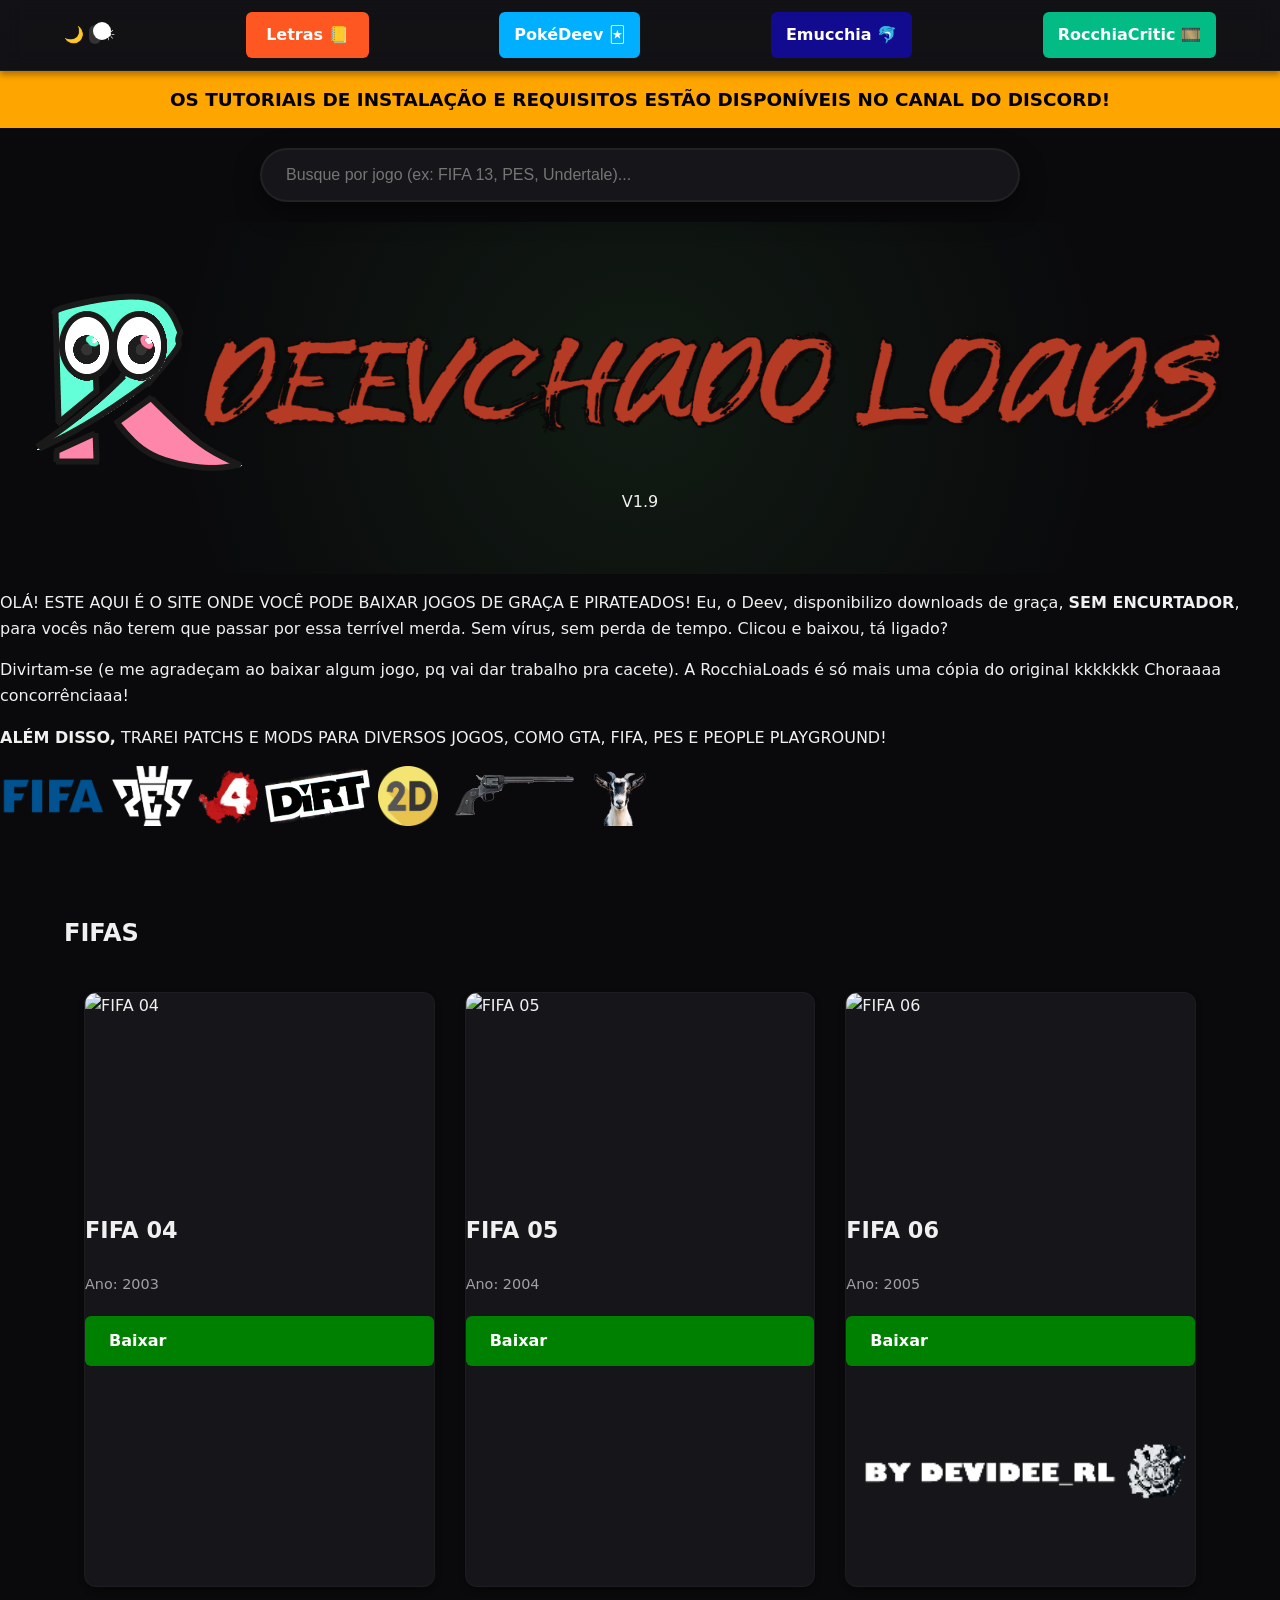
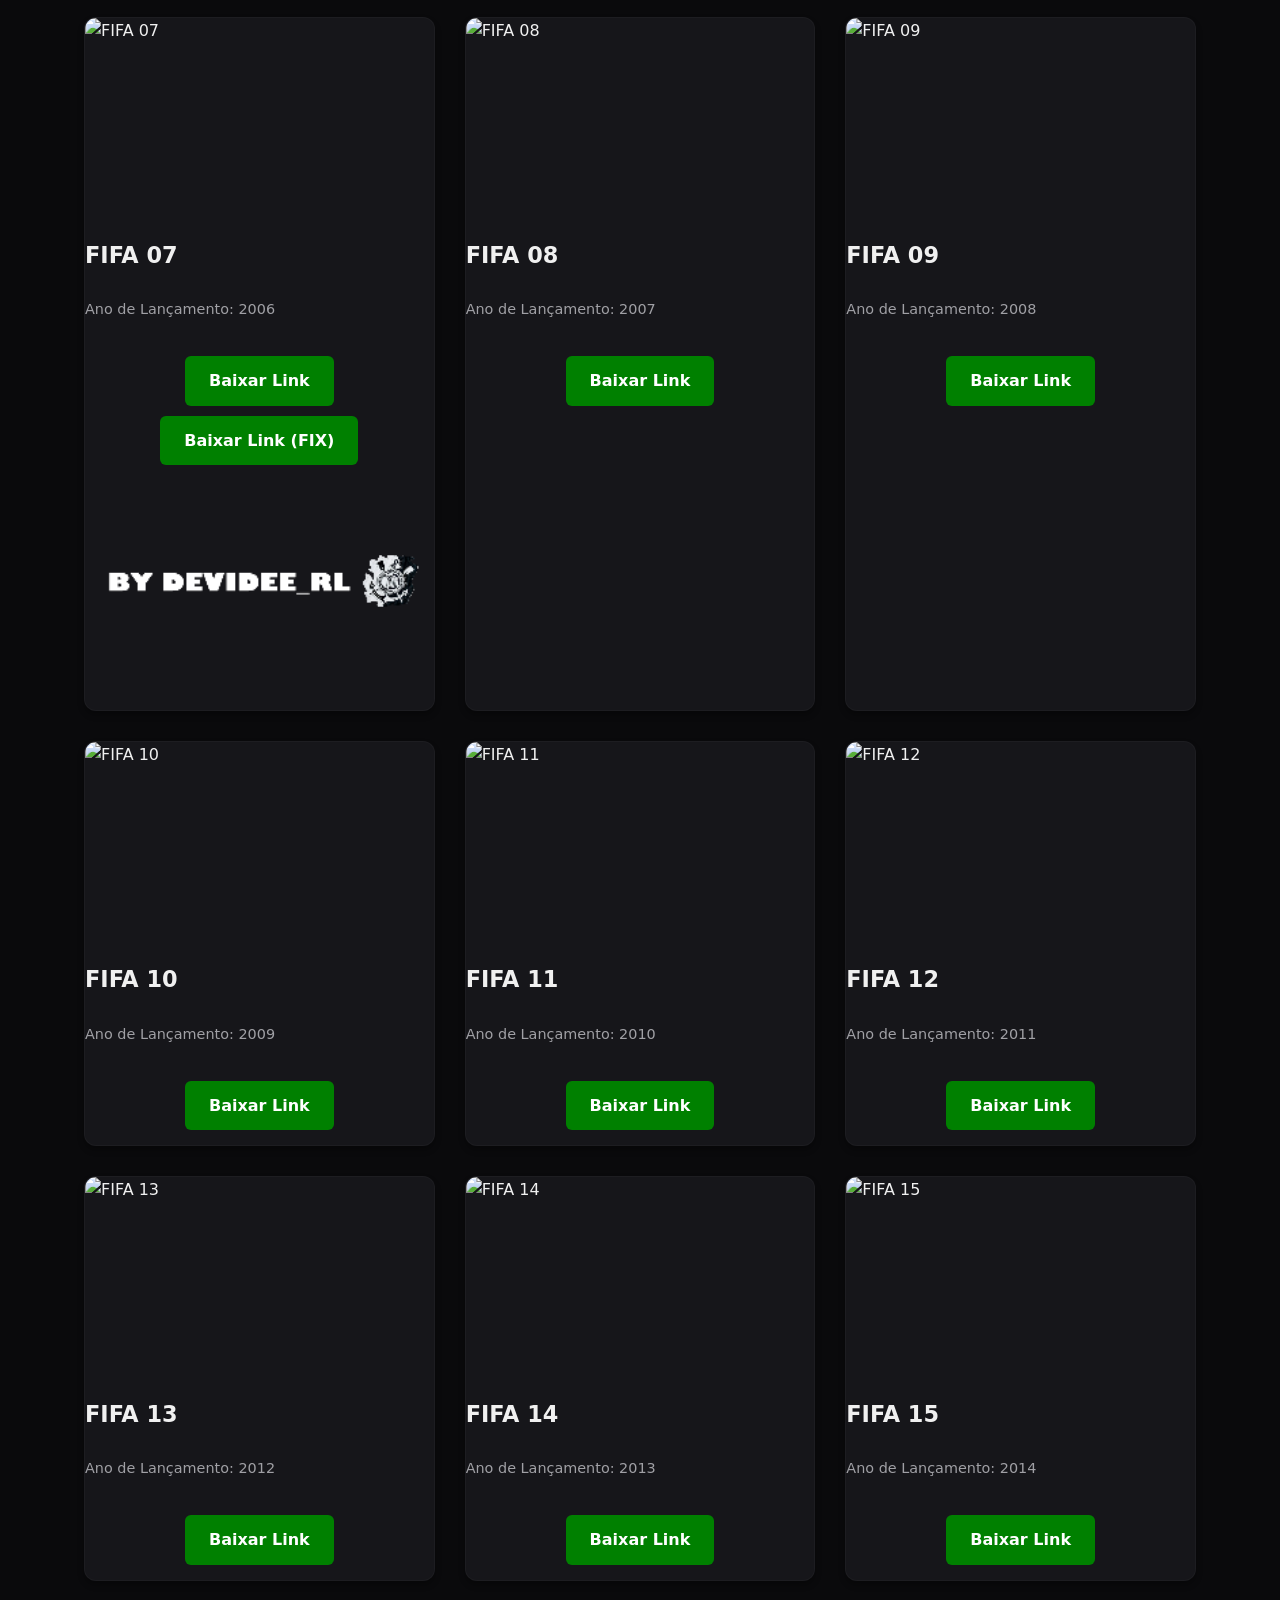
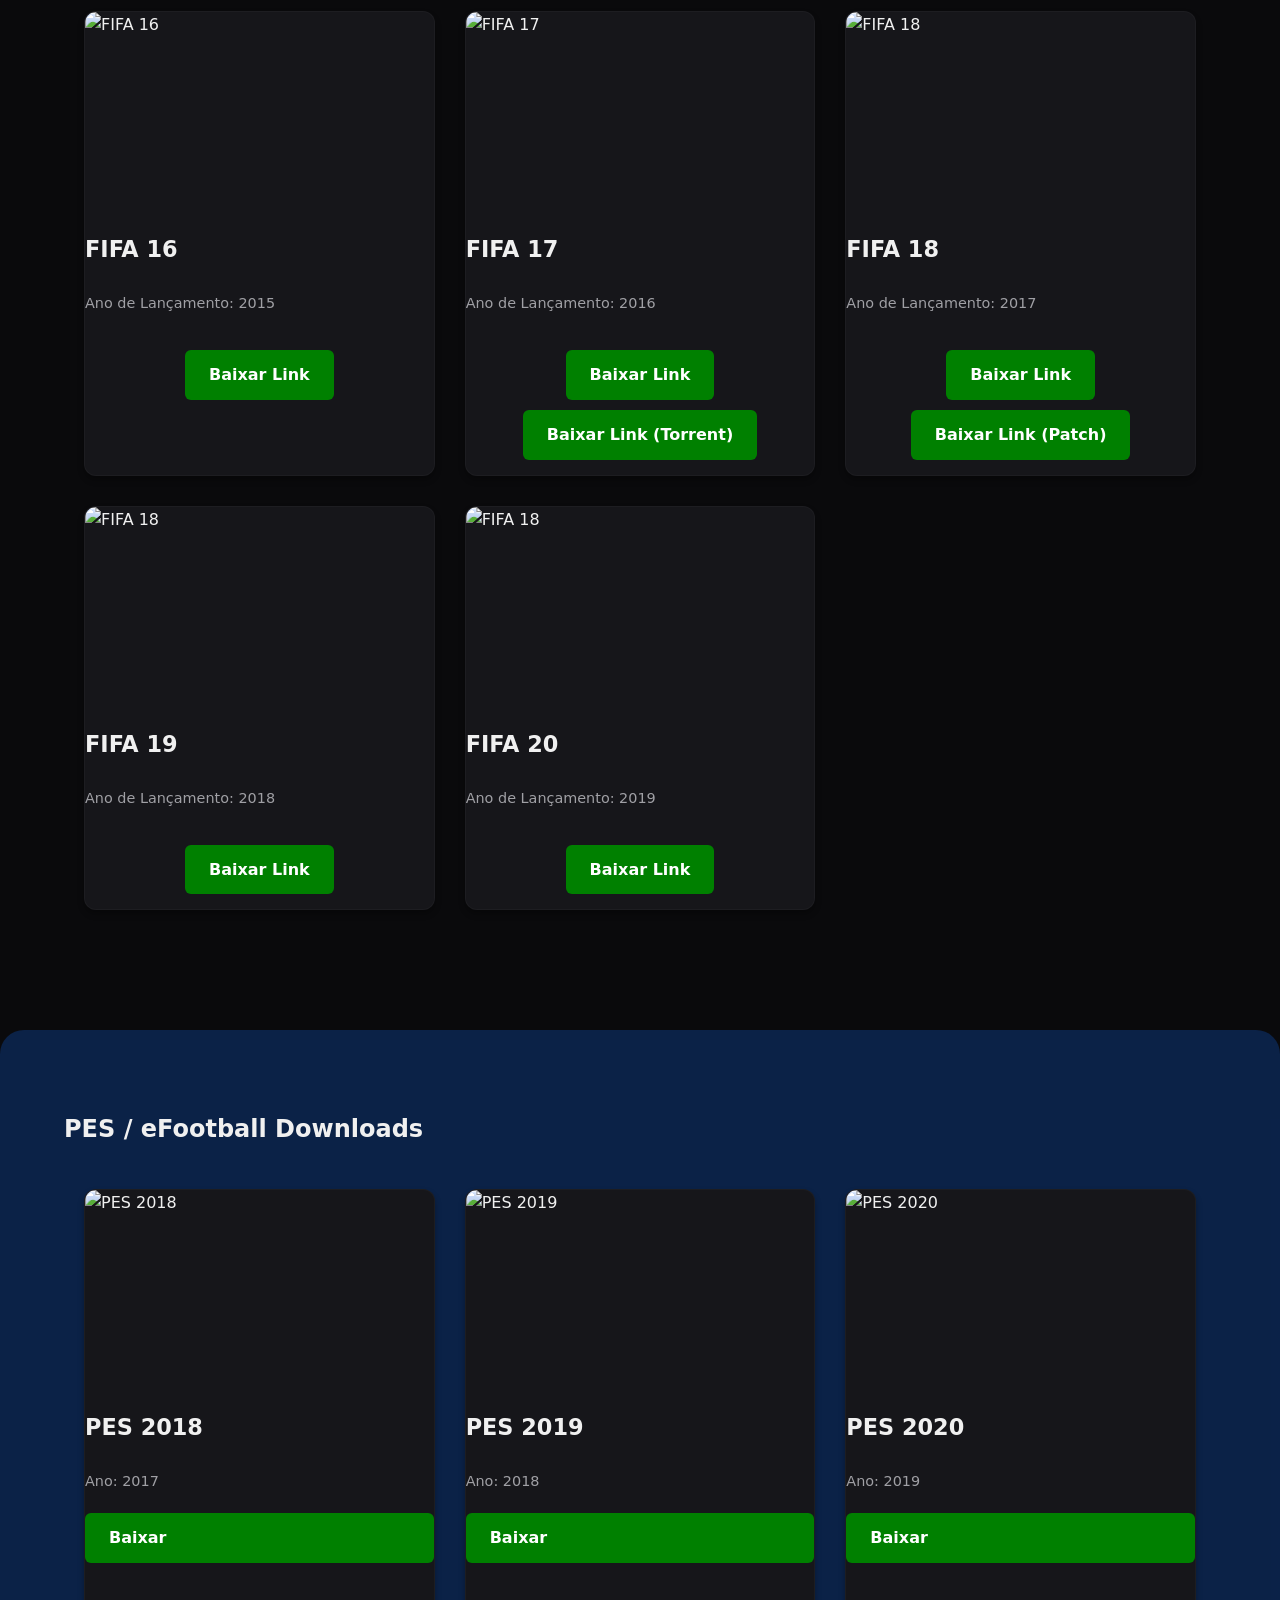
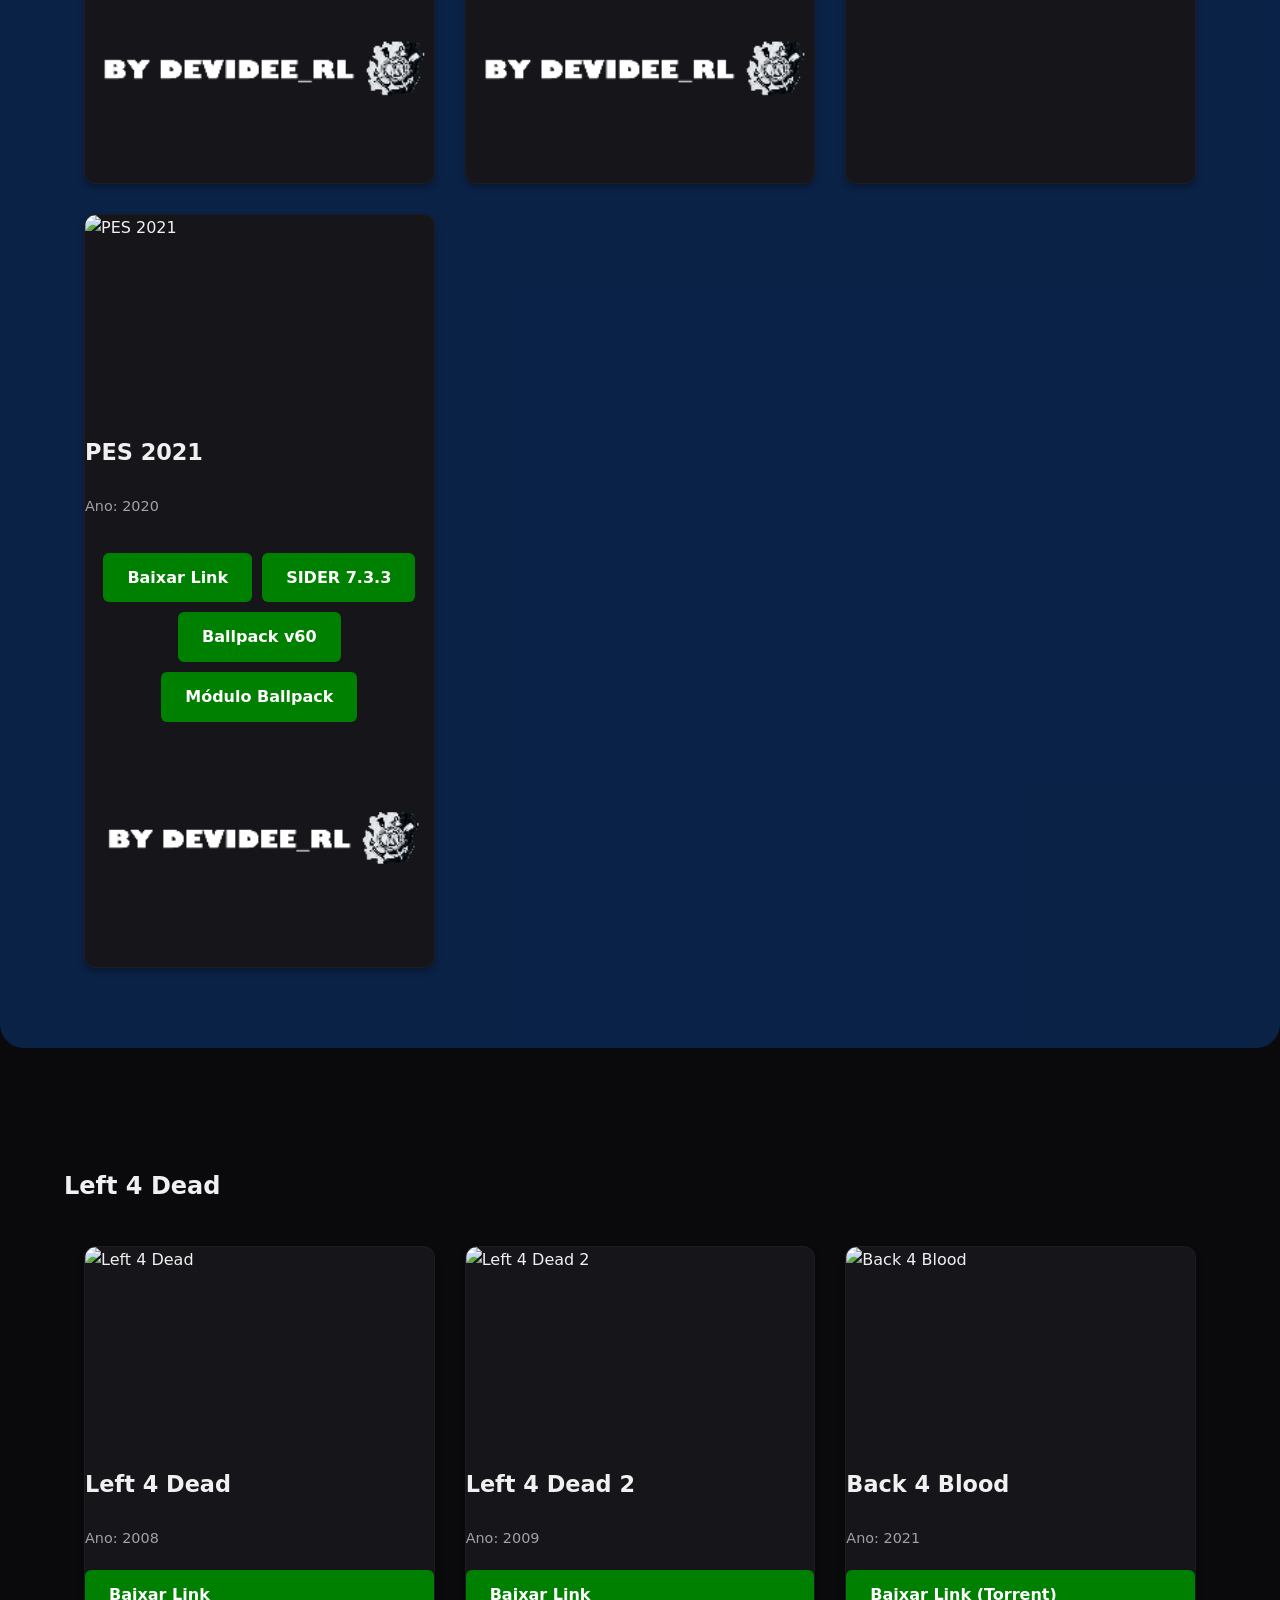
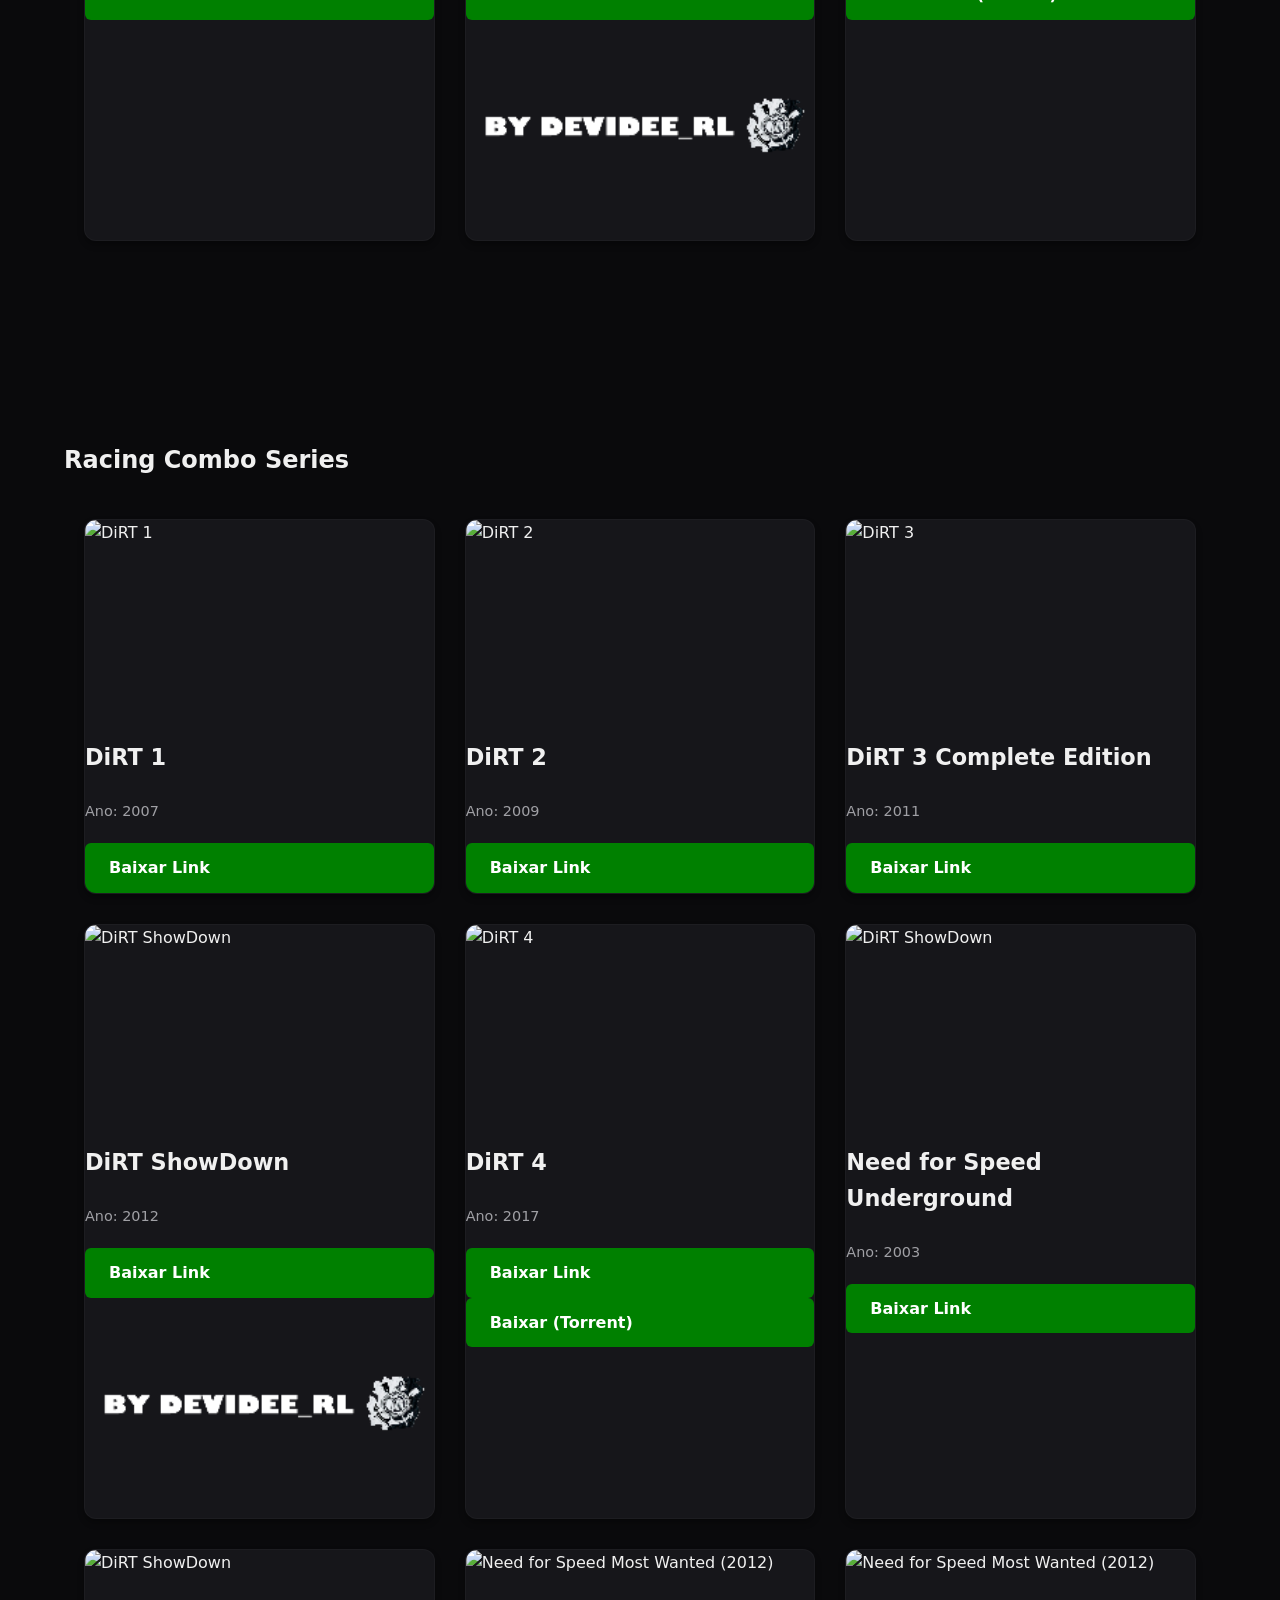
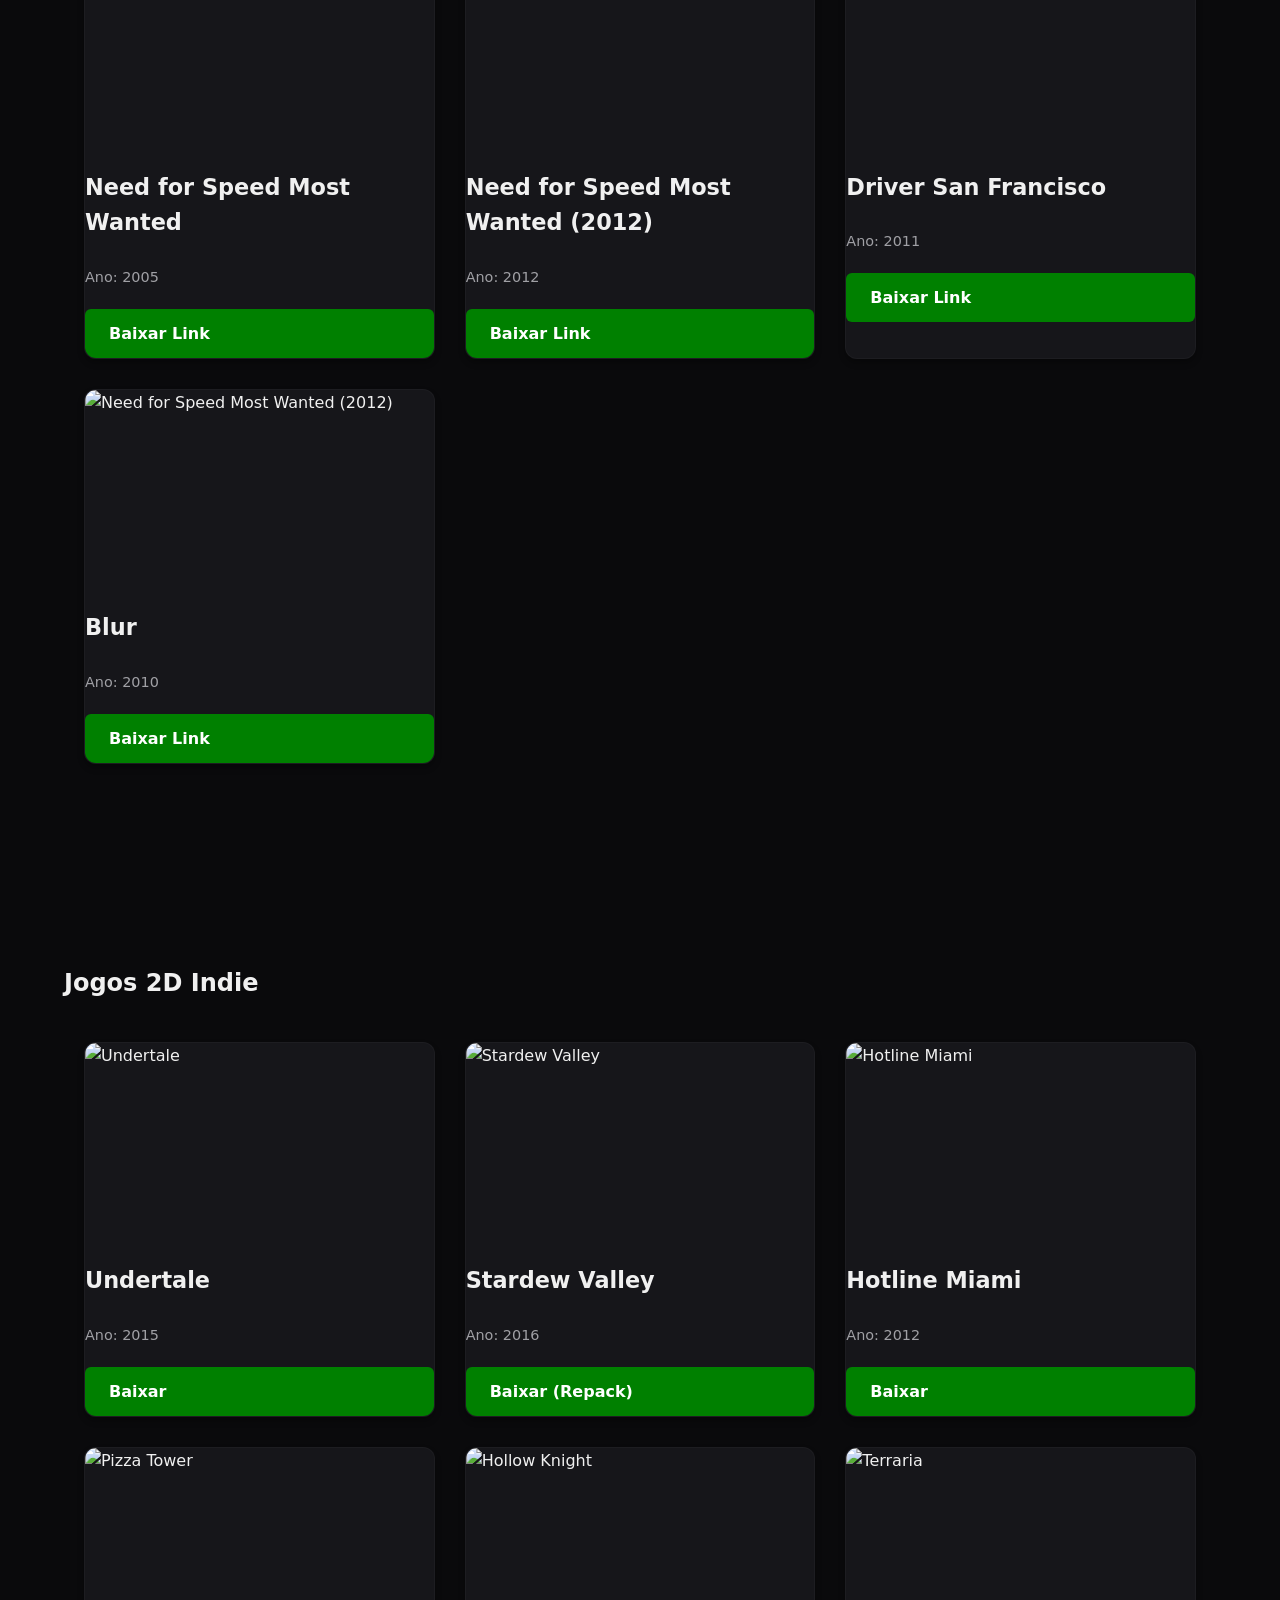
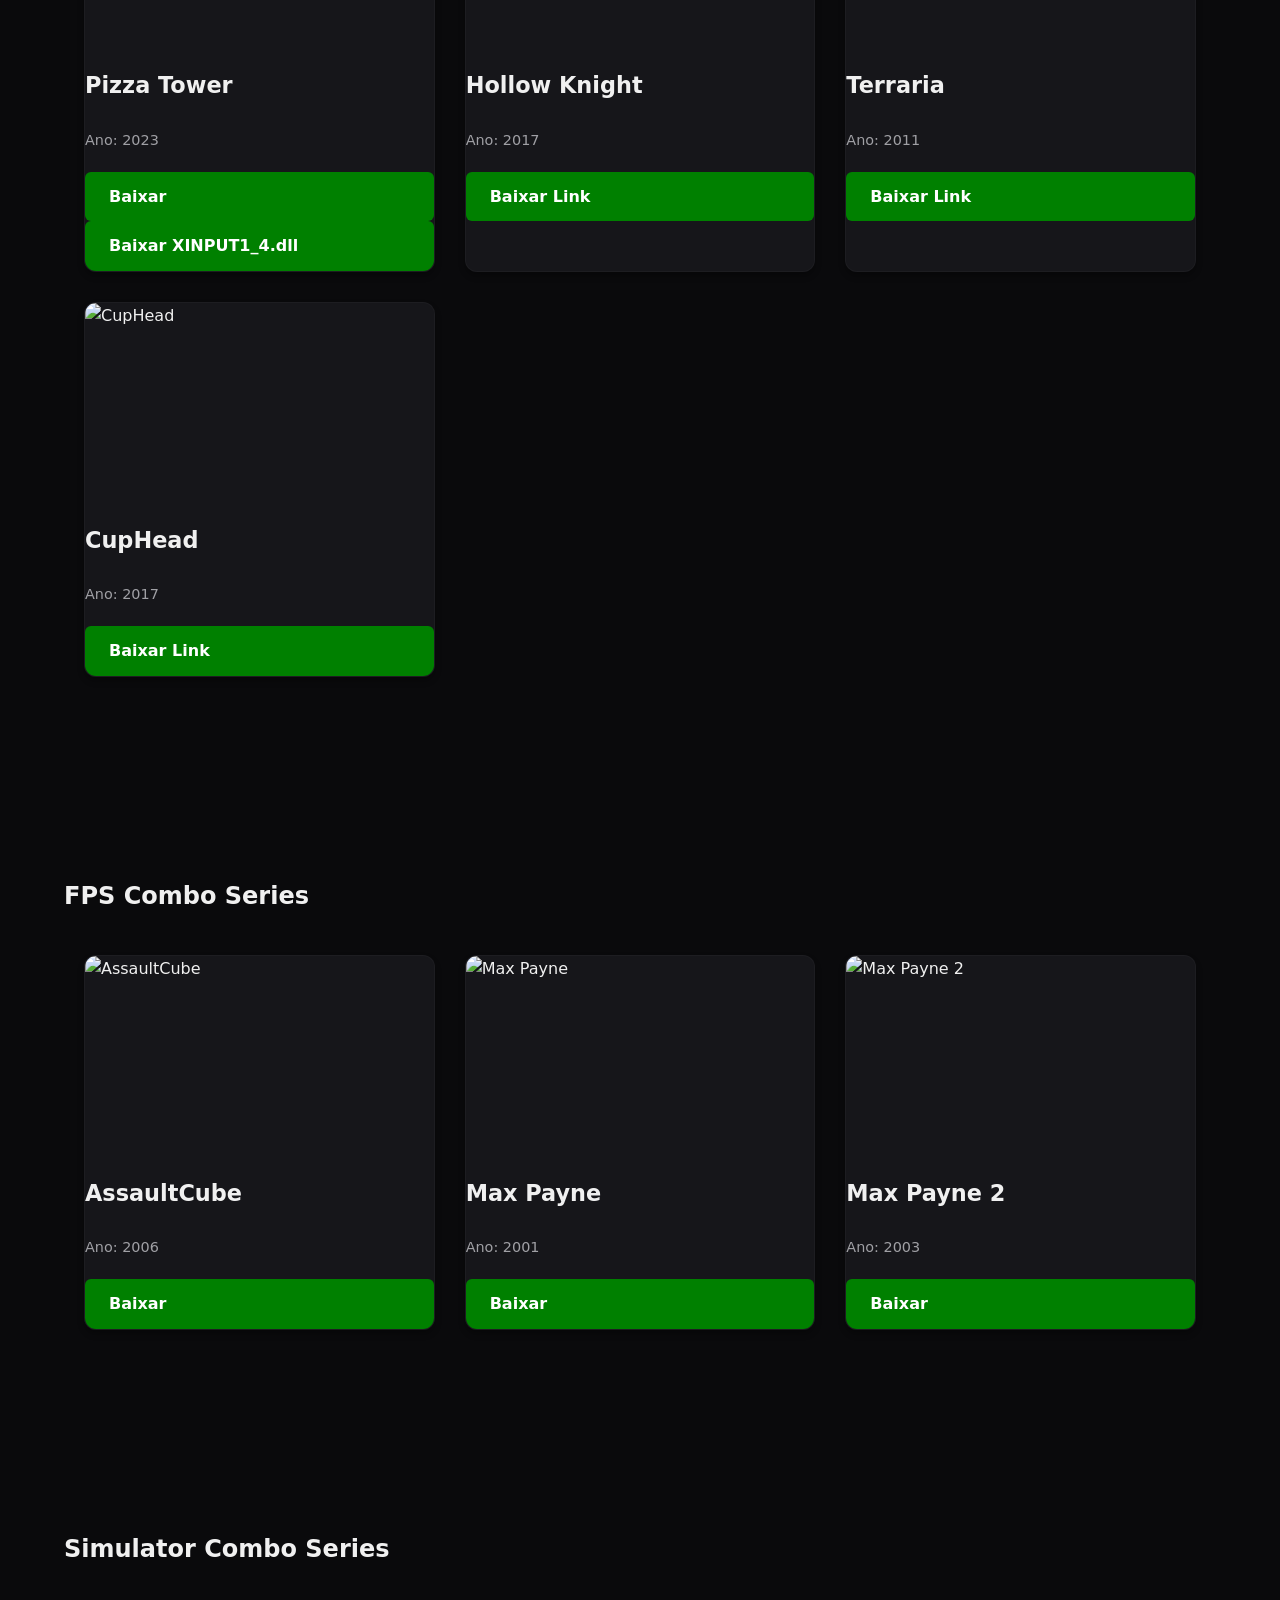
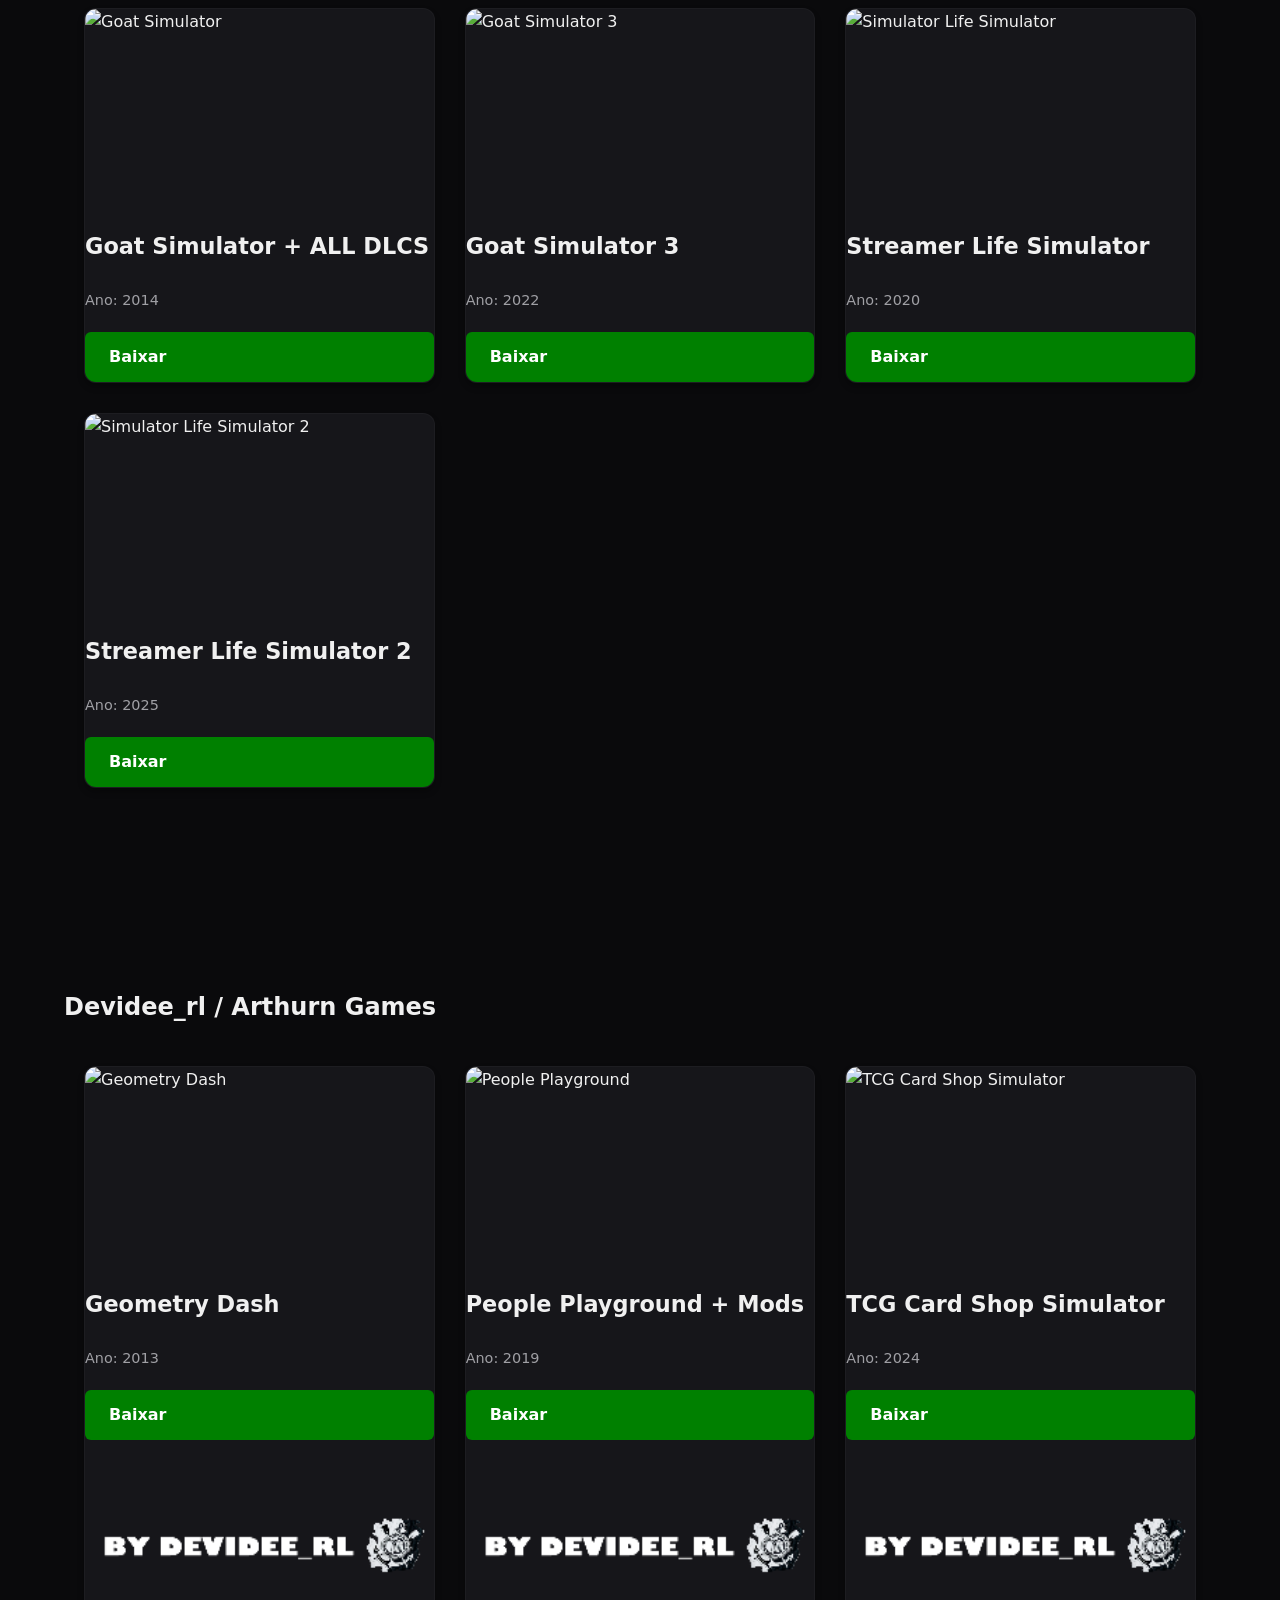
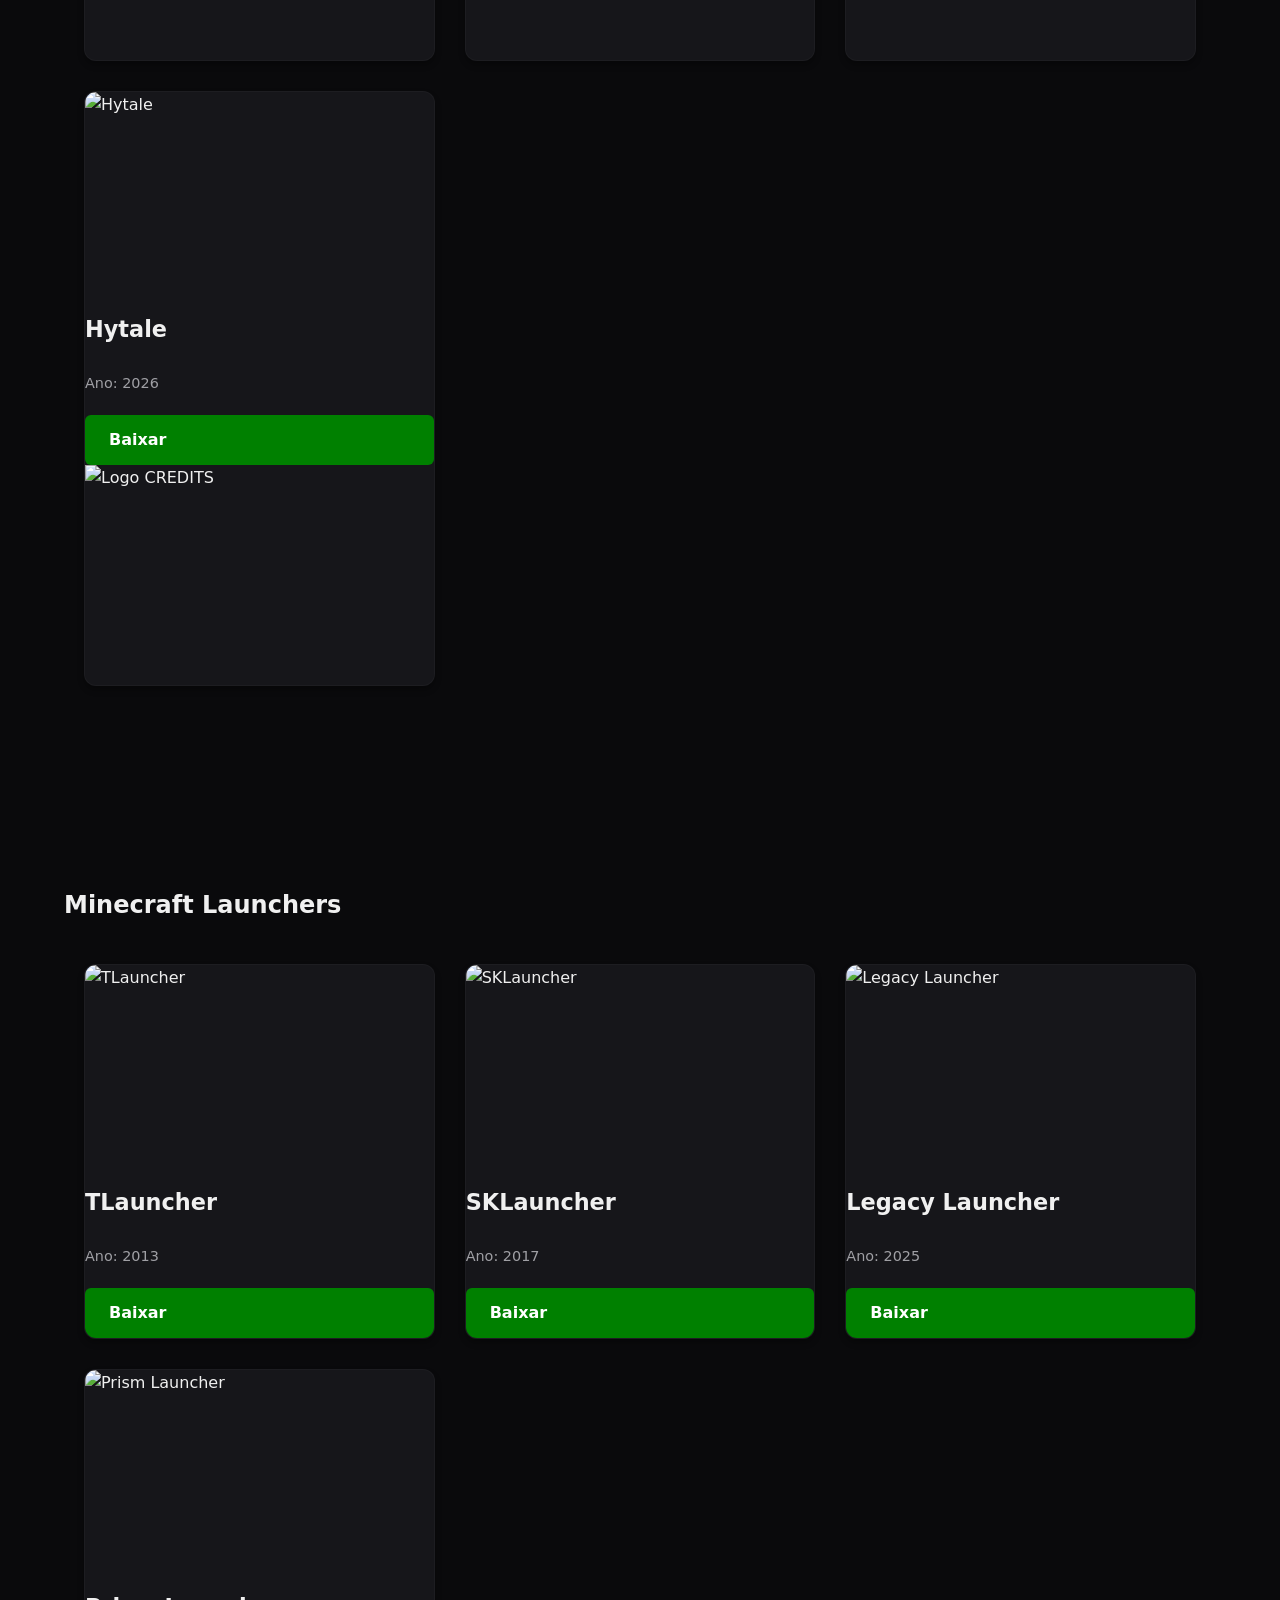
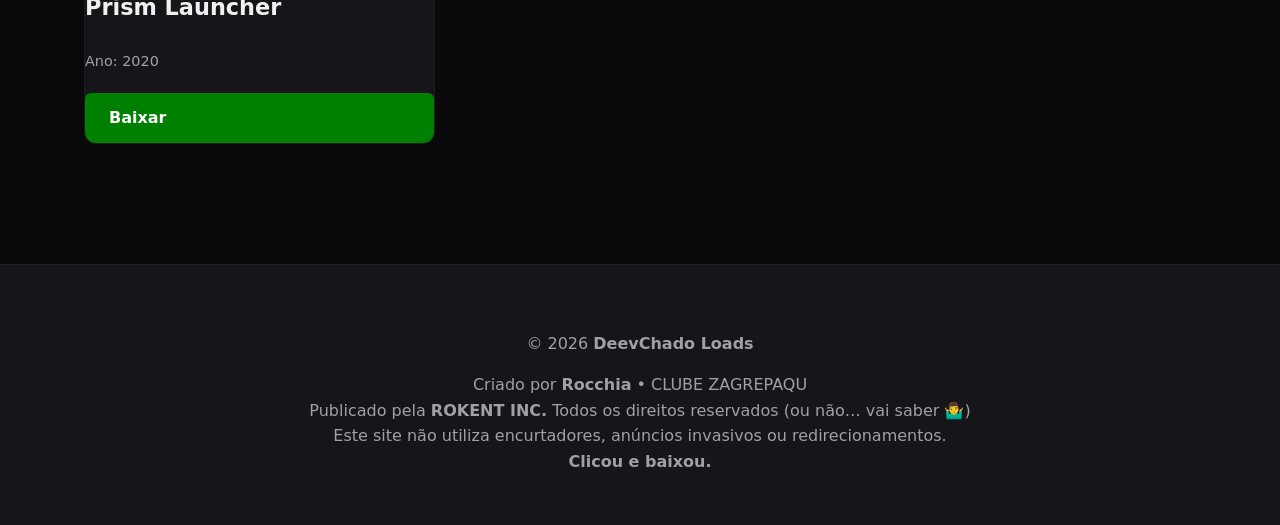
==== commit 27811d5f: "index.html 1.9 new" ====
--- a/index.html
+++ b/index.html
@@ -37,7 +37,7 @@
     <header>
         <img src="assets/logos/logo.png" alt="Logo DeevChado Loads" class="logo">
         <h1></h1>
-        <span class="version">V1.8</span>
+        <span class="version">V1.9</span>
     </header>
 
     <section class="intro">
@@ -542,3 +542,4 @@
       <script src="script.js"></script>
       </body>
       </html>
+
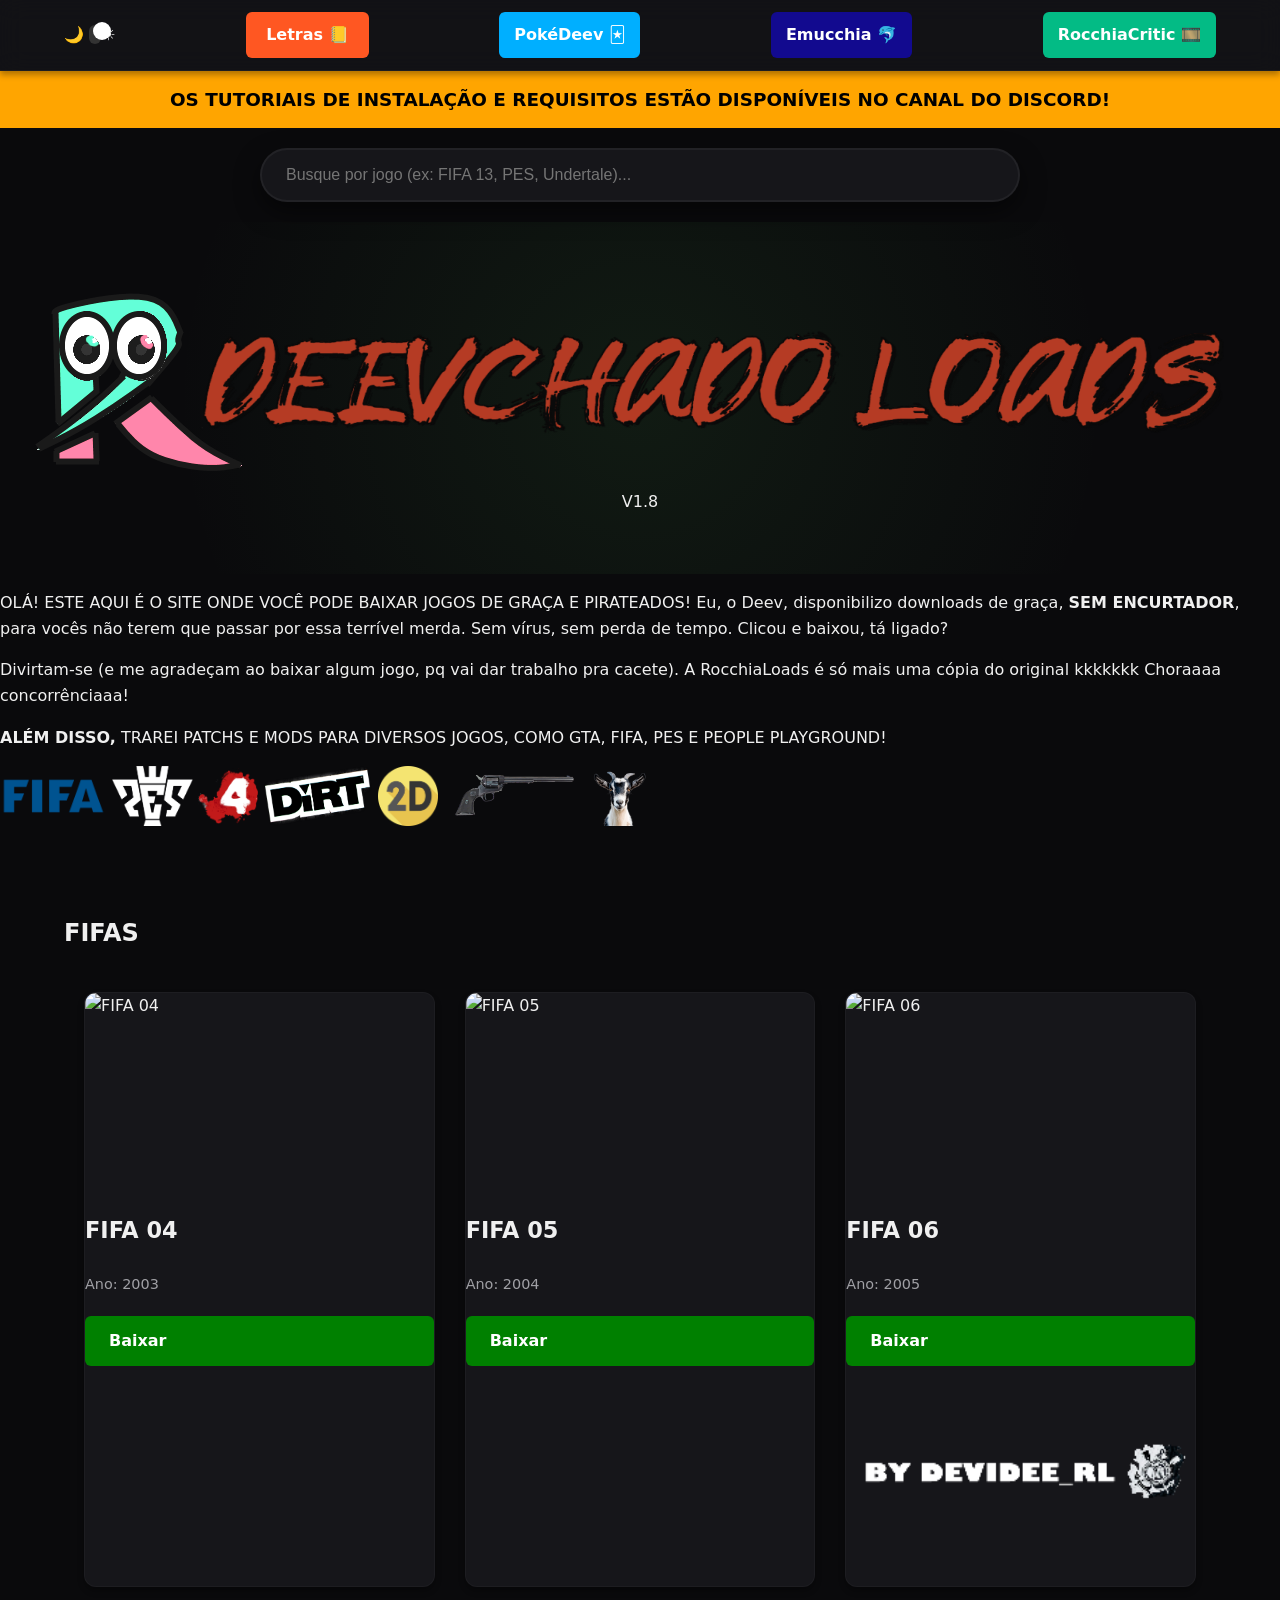
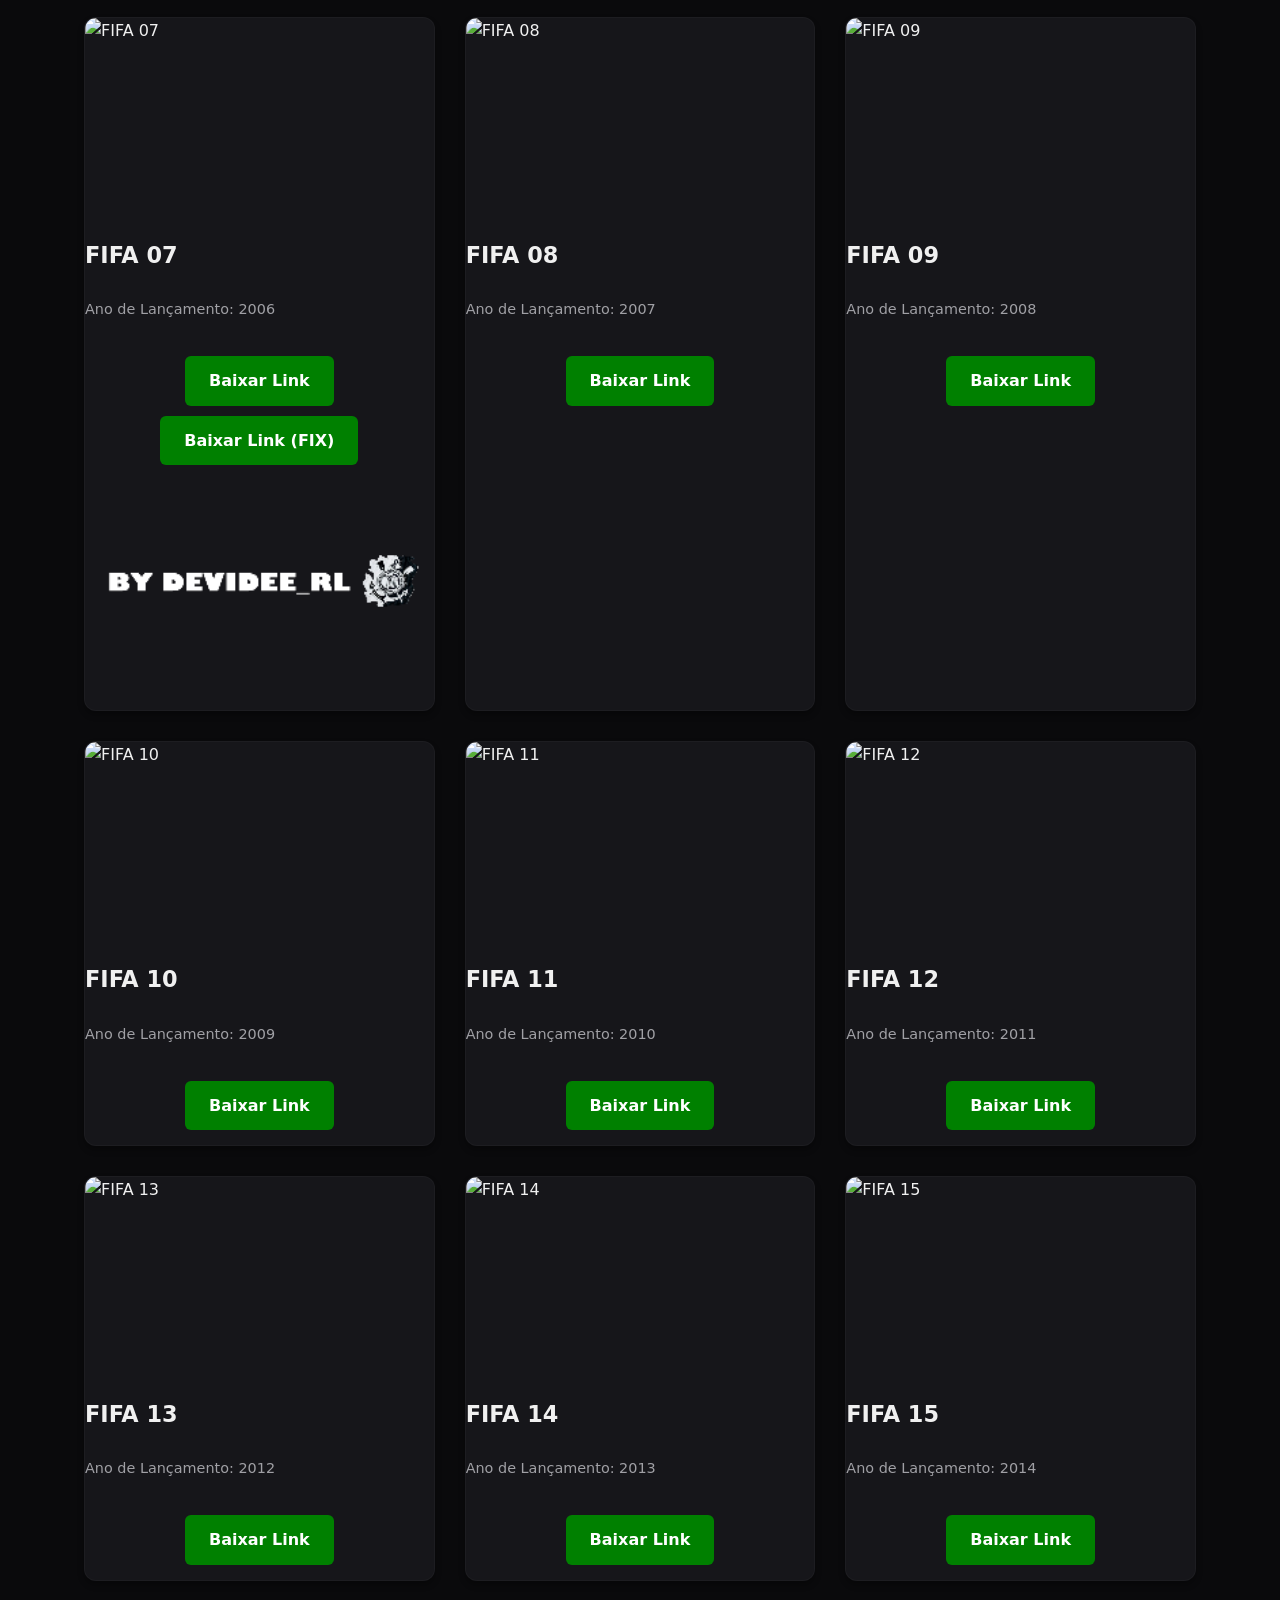
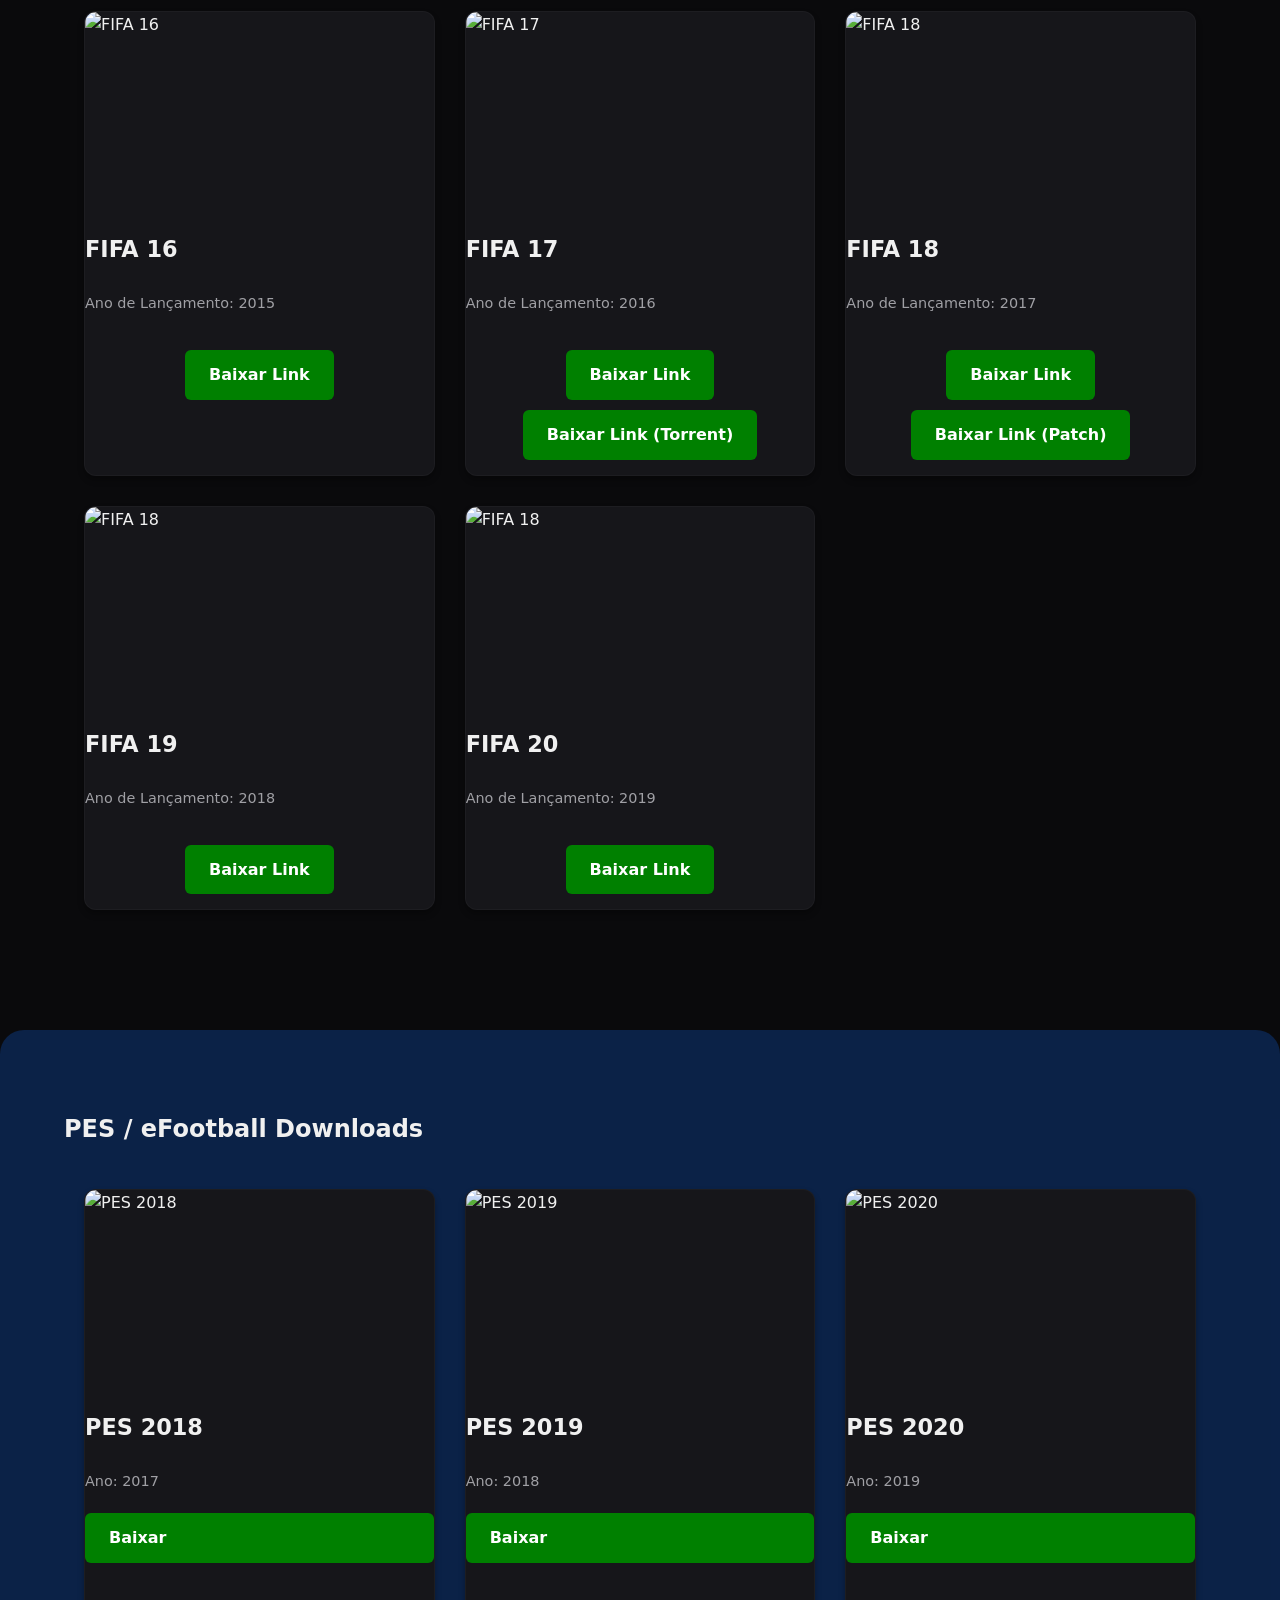
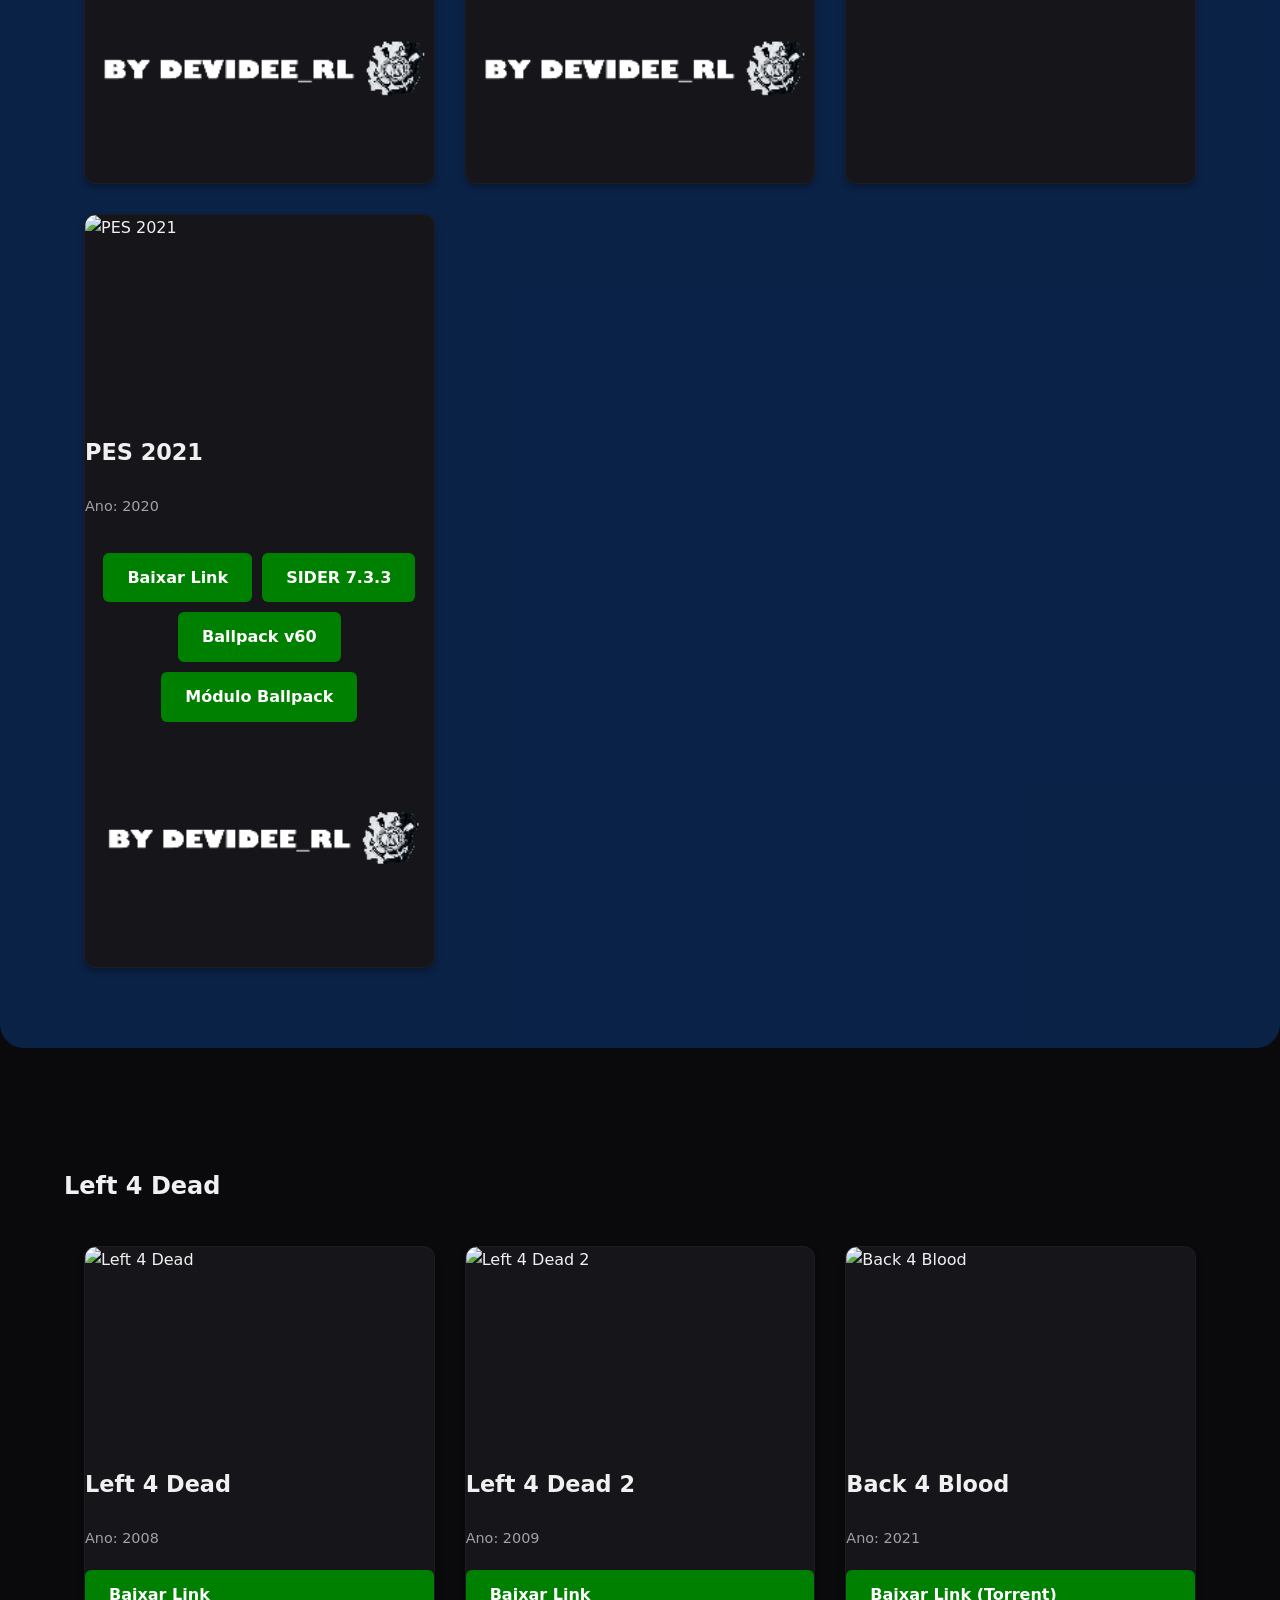
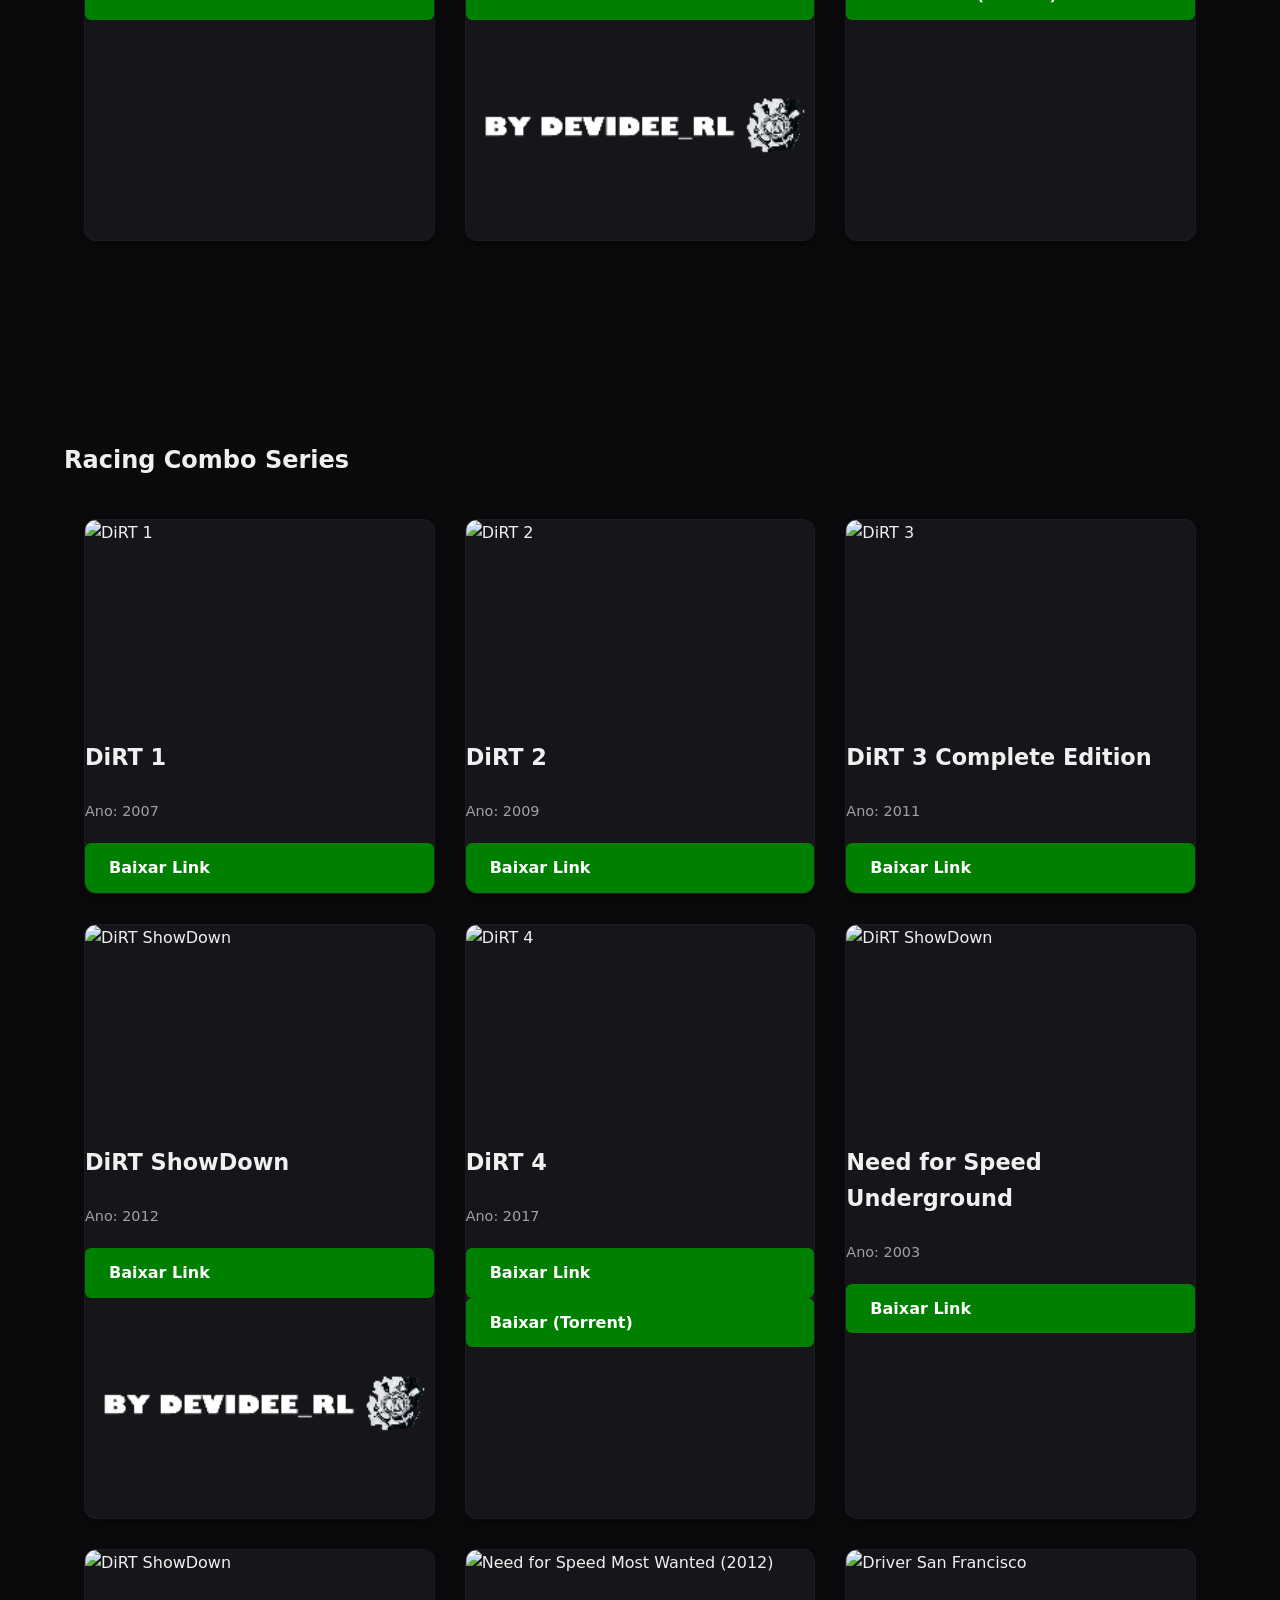
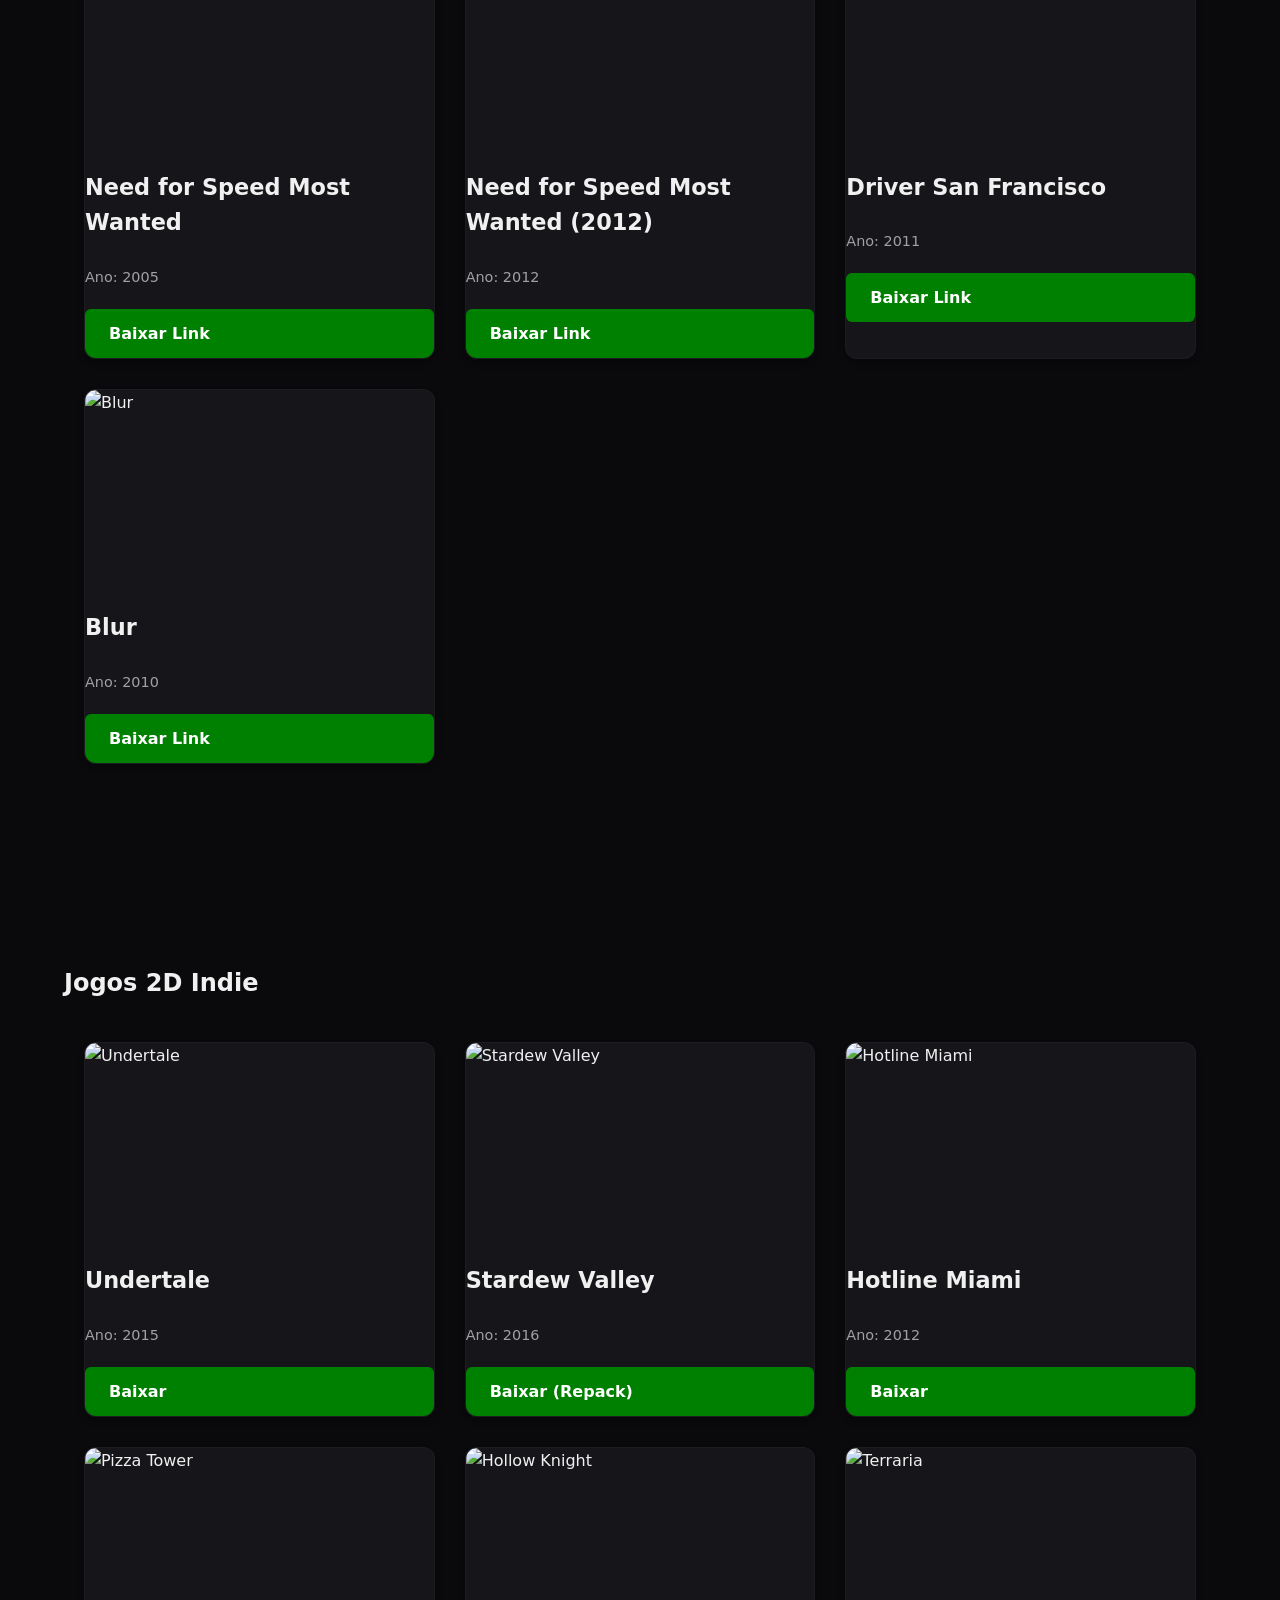
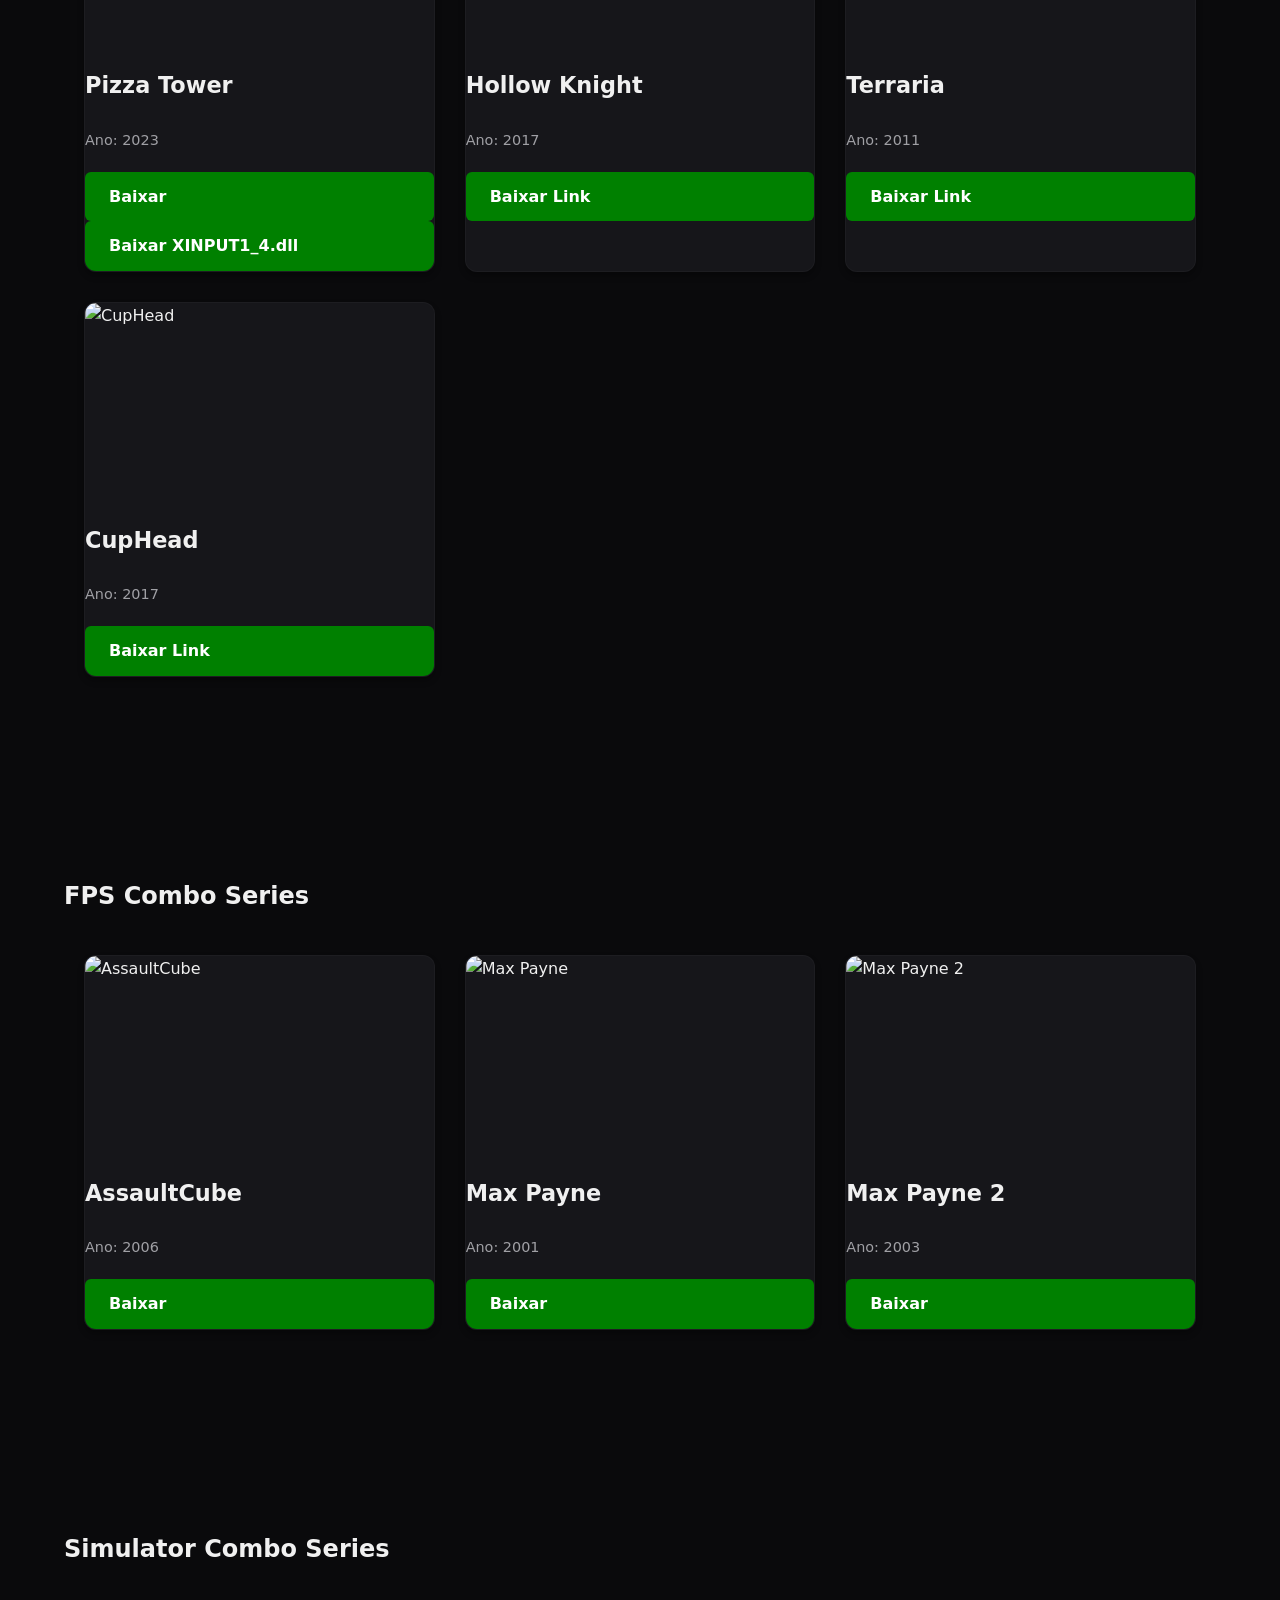
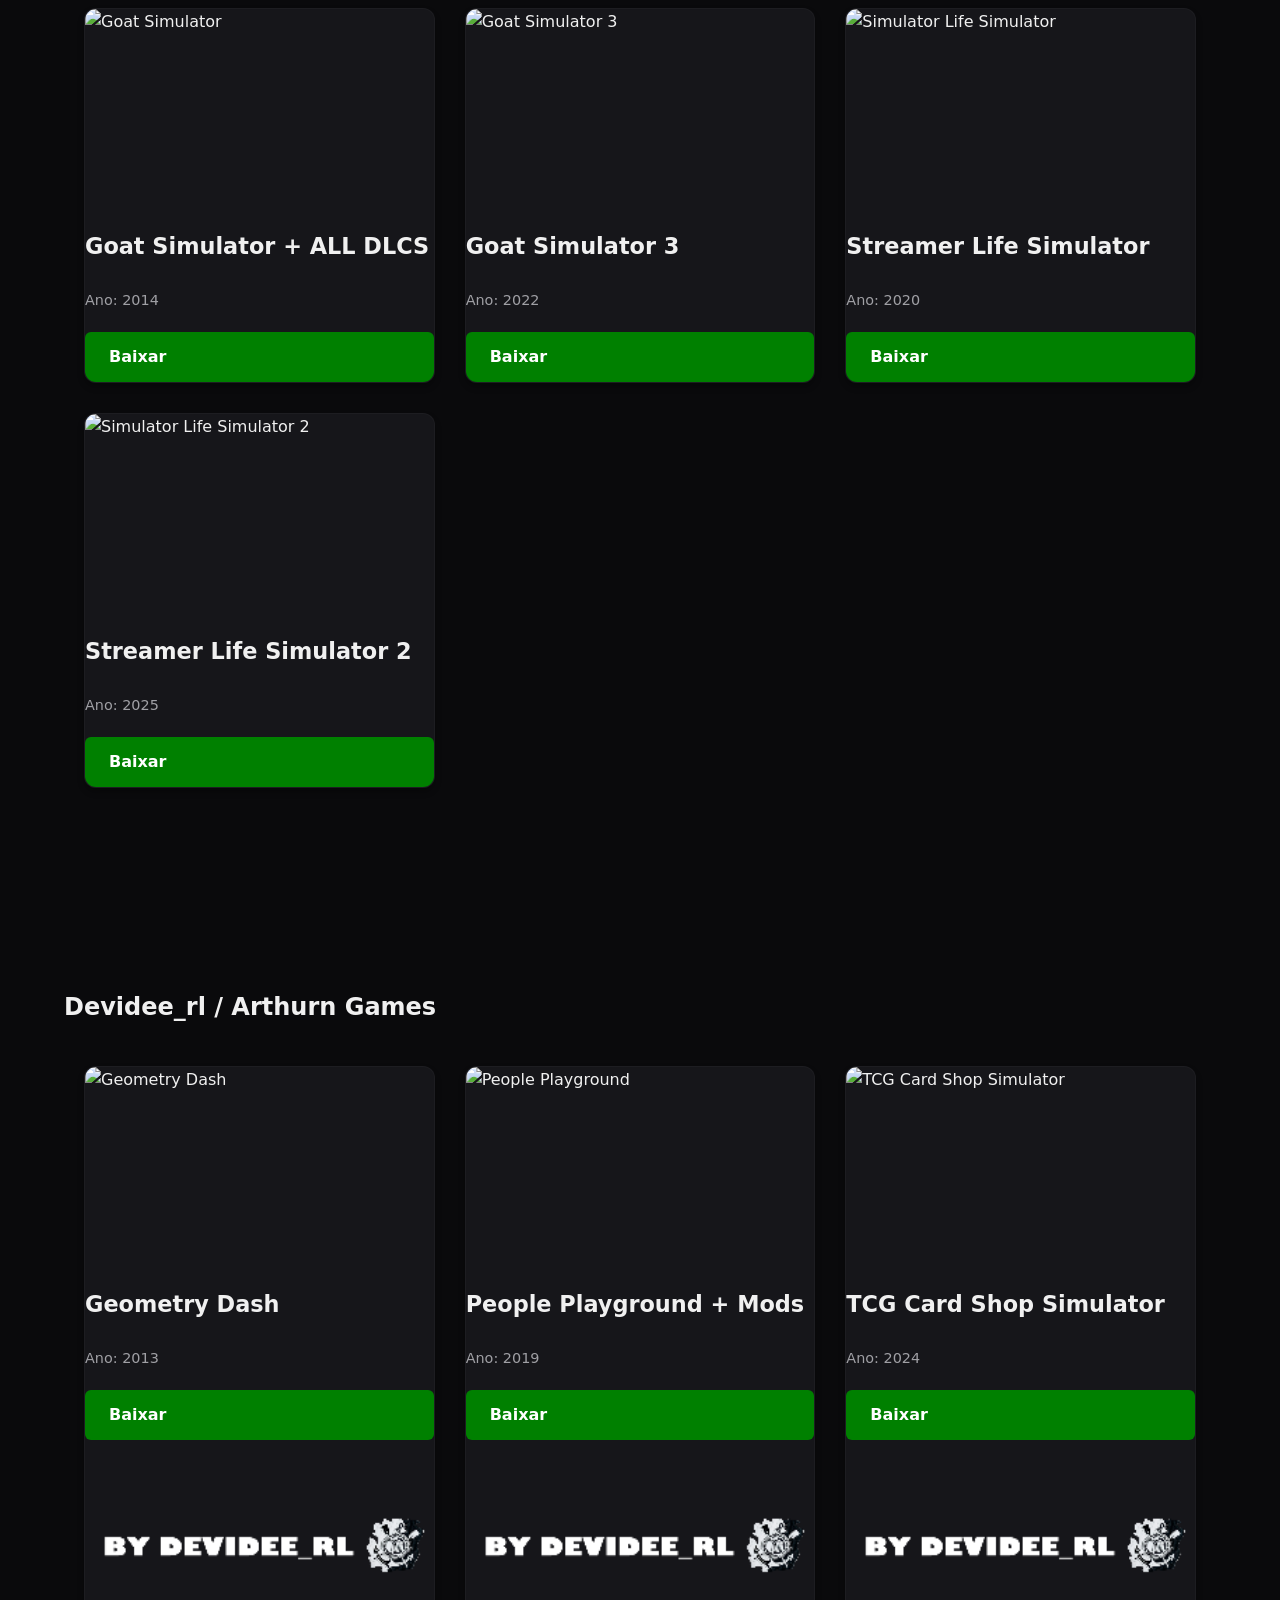
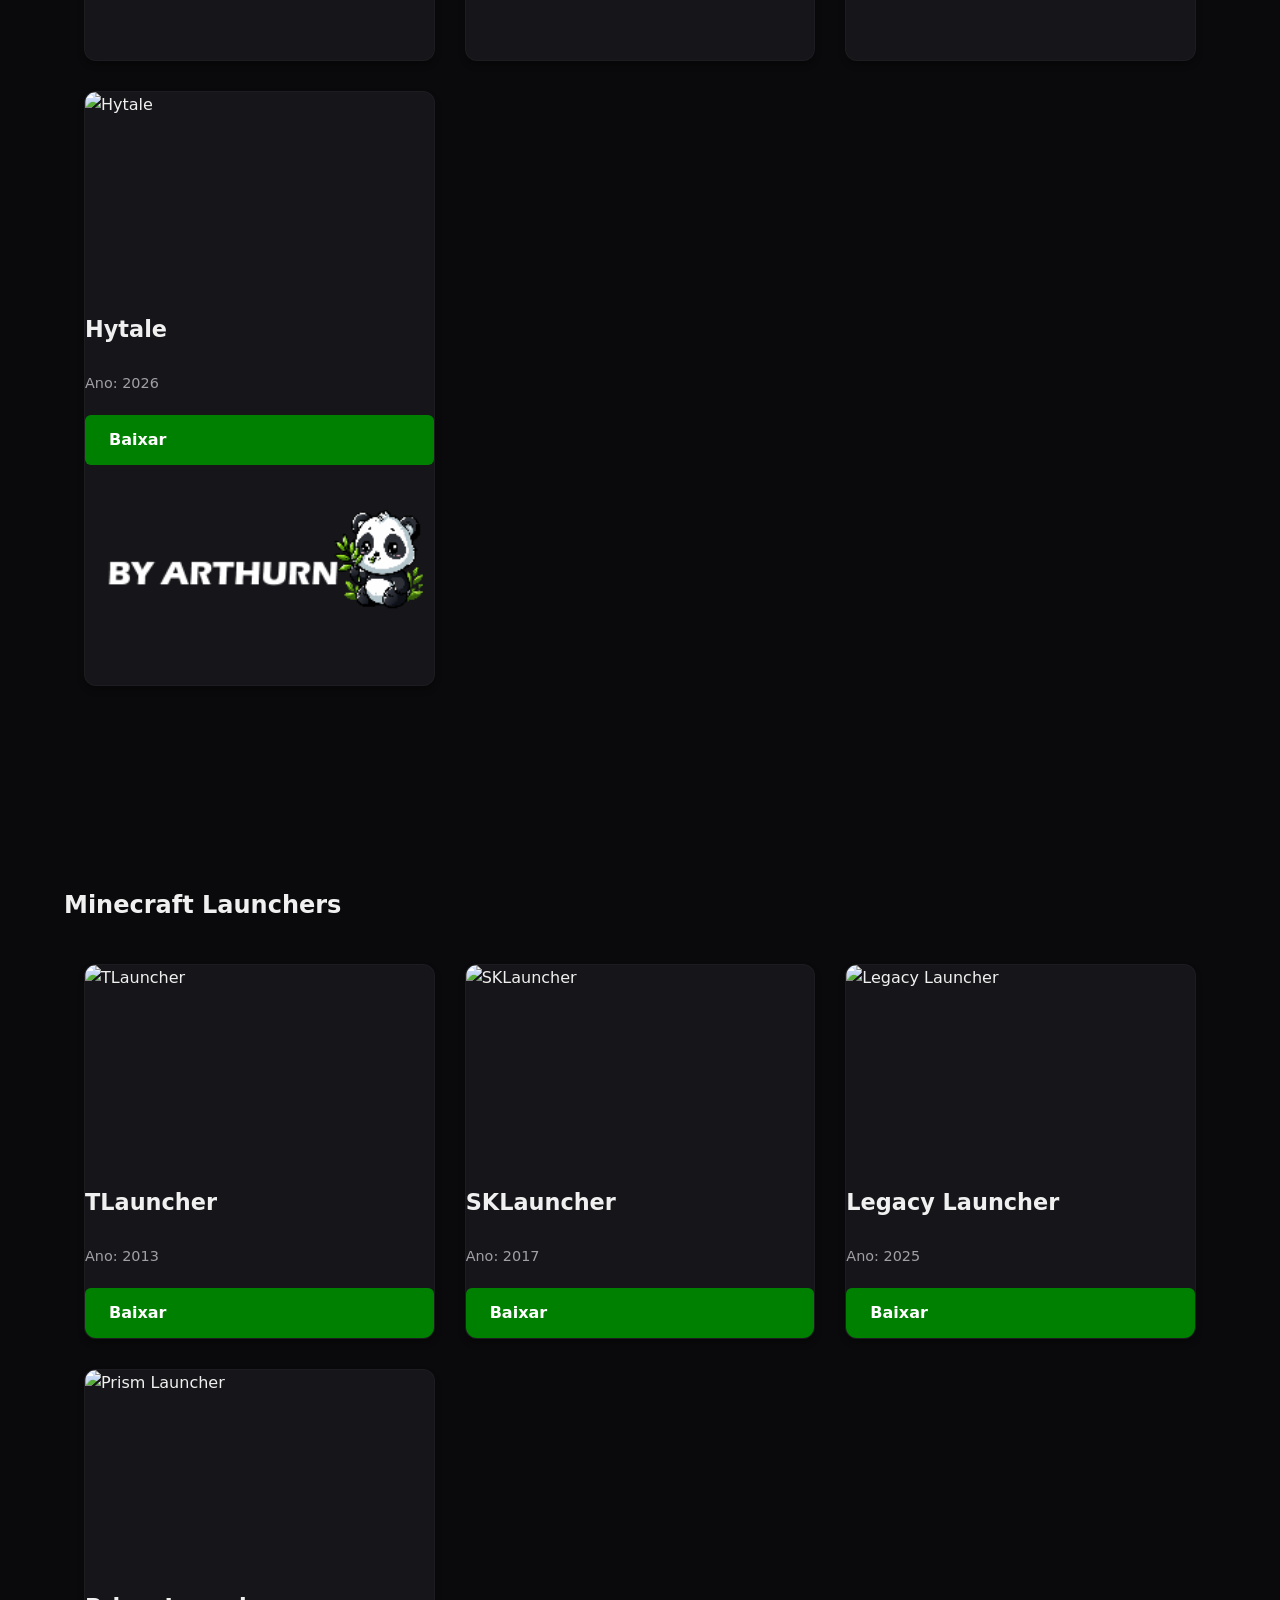
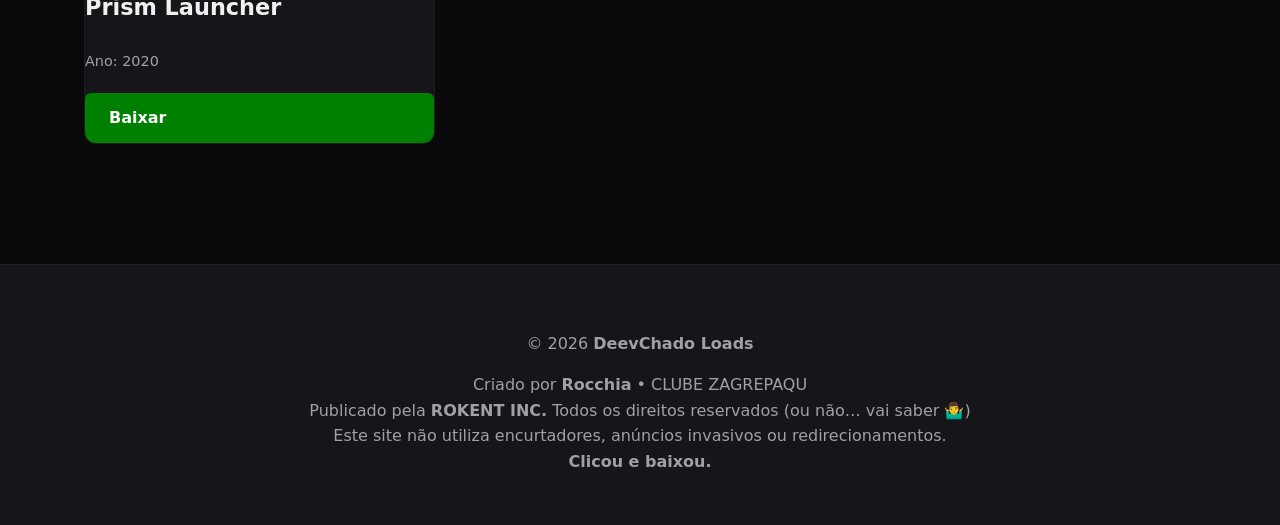
==== commit ebbf0fcd: "index.html 1.9 - download corrections 2" ====
--- a/index.html
+++ b/index.html
@@ -37,7 +37,7 @@
     <header>
         <img src="assets/logos/logo.png" alt="Logo DeevChado Loads" class="logo">
         <h1></h1>
-        <span class="version">V1.9</span>
+        <span class="version">V1.8</span>
     </header>
 
     <section class="intro">
@@ -341,17 +341,17 @@
                 </div>
 
                 <div class="game-card">
-                    <img src="https://i.ytimg.com/vi/kCSpQIYyhRI/maxresdefault.jpg" alt="Need for Speed Most Wanted (2012)">
+                    <img src="https://i.ytimg.com/vi/kCSpQIYyhRI/maxresdefault.jpg" alt="Driver San Francisco">
                     <h2>Driver San Francisco</h2>
                     <p>Ano: 2011</p>
-                    <a href="https://buzzheavier.com/ofw9io1em10w" class="download-btn" target="_blank">Baixar Link</a>
-                </div>
-
-                <div class="game-card">
-                    <img src="https://www.arealgamer.net/wp-content/uploads/2022/07/Blur-Game-Cover.jpg" alt="Need for Speed Most Wanted (2012)">
+                    <a href="https://gofile.io/d/ItleL8" class="download-btn" target="_blank">Baixar Link</a>
+                </div>
+
+                <div class="game-card">
+                    <img src="https://www.arealgamer.net/wp-content/uploads/2022/07/Blur-Game-Cover.jpg" alt="Blur">
                     <h2>Blur</h2>
                     <p>Ano: 2010</p>
-                    <a href="https://buzzheavier.com/ofw9io1em10w" class="download-btn" target="_blank">Baixar Link</a>
+                    <a href="https://www.mediafire.com/file/mp3j01gg18kfr2x/Blur_Win_R_EN.zip/file" class="download-btn" target="_blank">Baixar Link</a>
                 </div>
 
             </div>
@@ -402,7 +402,7 @@
                     <img src="https://store-images.s-microsoft.com/image/apps.58691.13670972585585116.3e5032b0-0174-4e7d-b3ed-55f9306df6f1.43a8fed1-666e-4825-bc59-b3ae825fe622?q=90&w=320&h=180" alt="CupHead">
                     <h2>CupHead</h2>
                     <p>Ano: 2017</p>
-                    <a href="https://ankergames.net/game/hollow-knight" class="download-btn" target="_blank">Baixar Link</a>
+                    <a href="https://ankergames.net/game/cuphead" class="download-btn" target="_blank">Baixar Link</a>
                 </div>
             </div>
         </section>
@@ -542,4 +542,3 @@
       <script src="script.js"></script>
       </body>
       </html>
-
